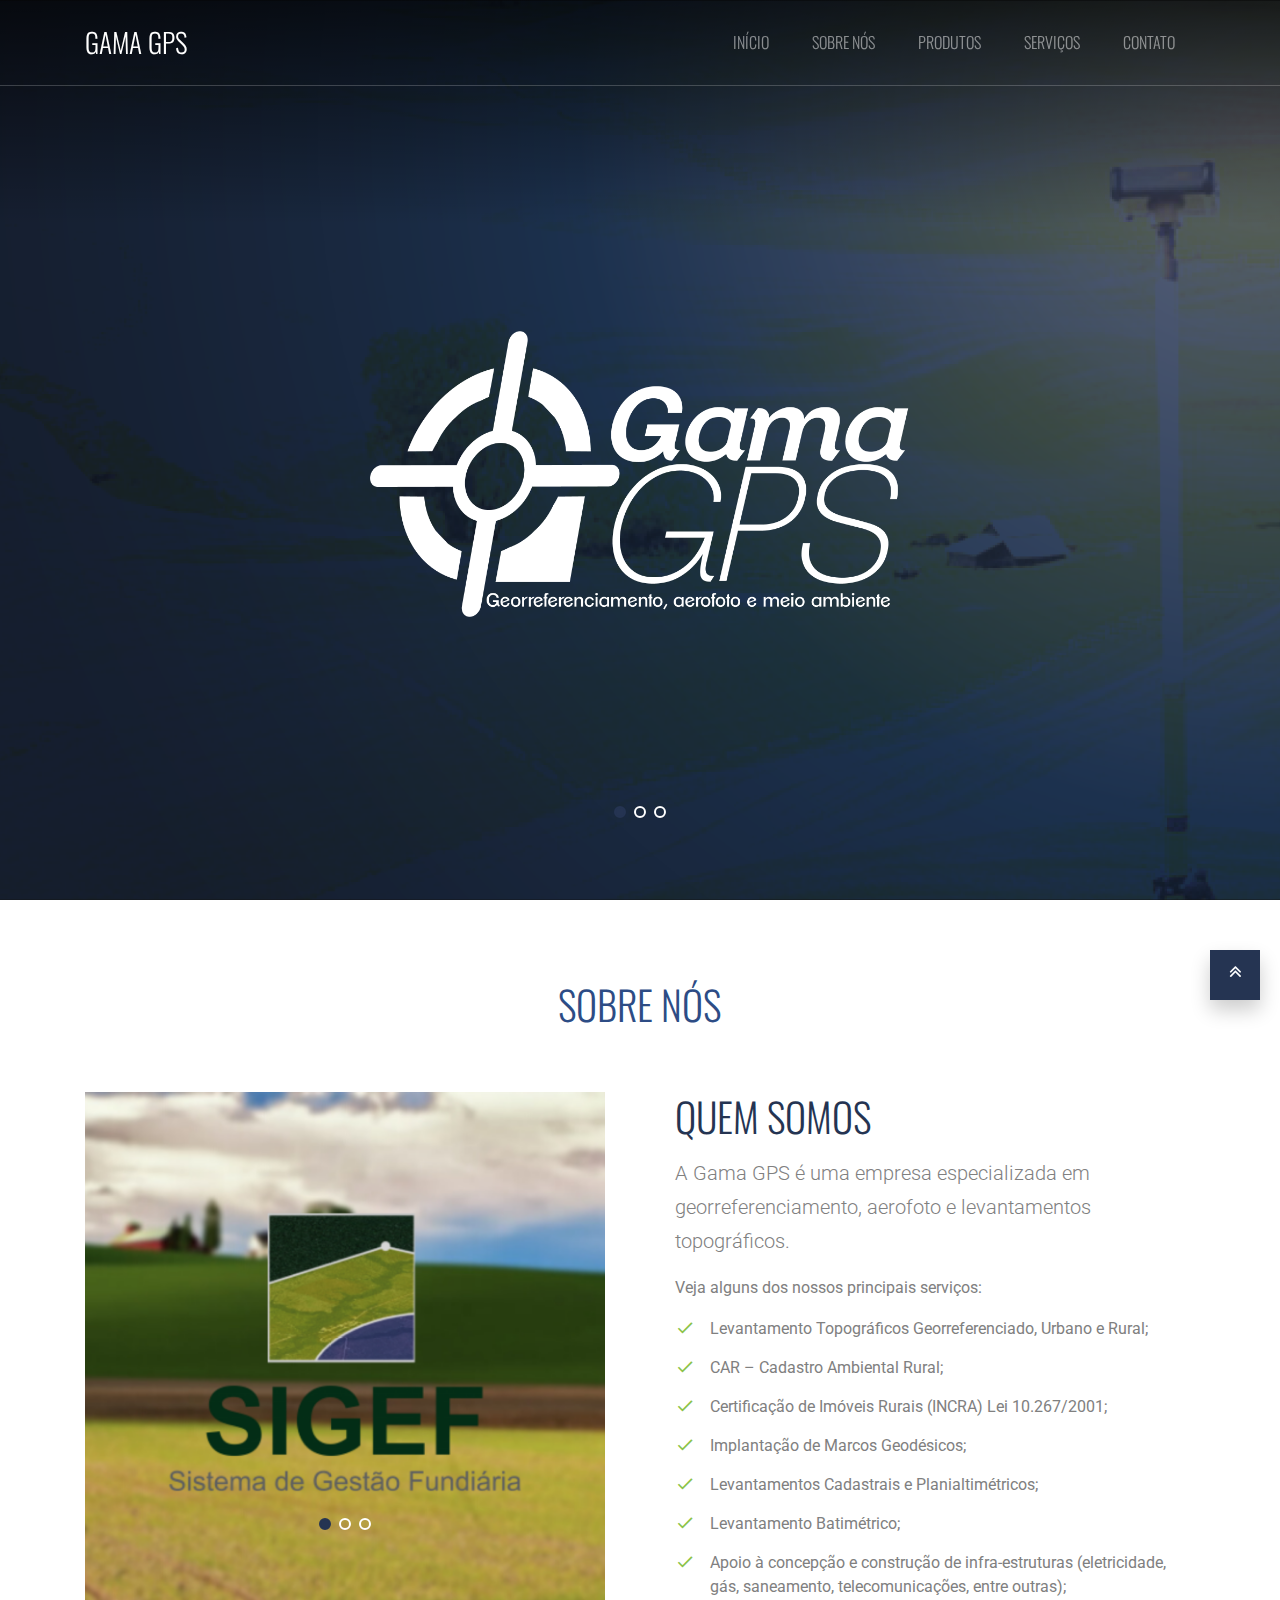
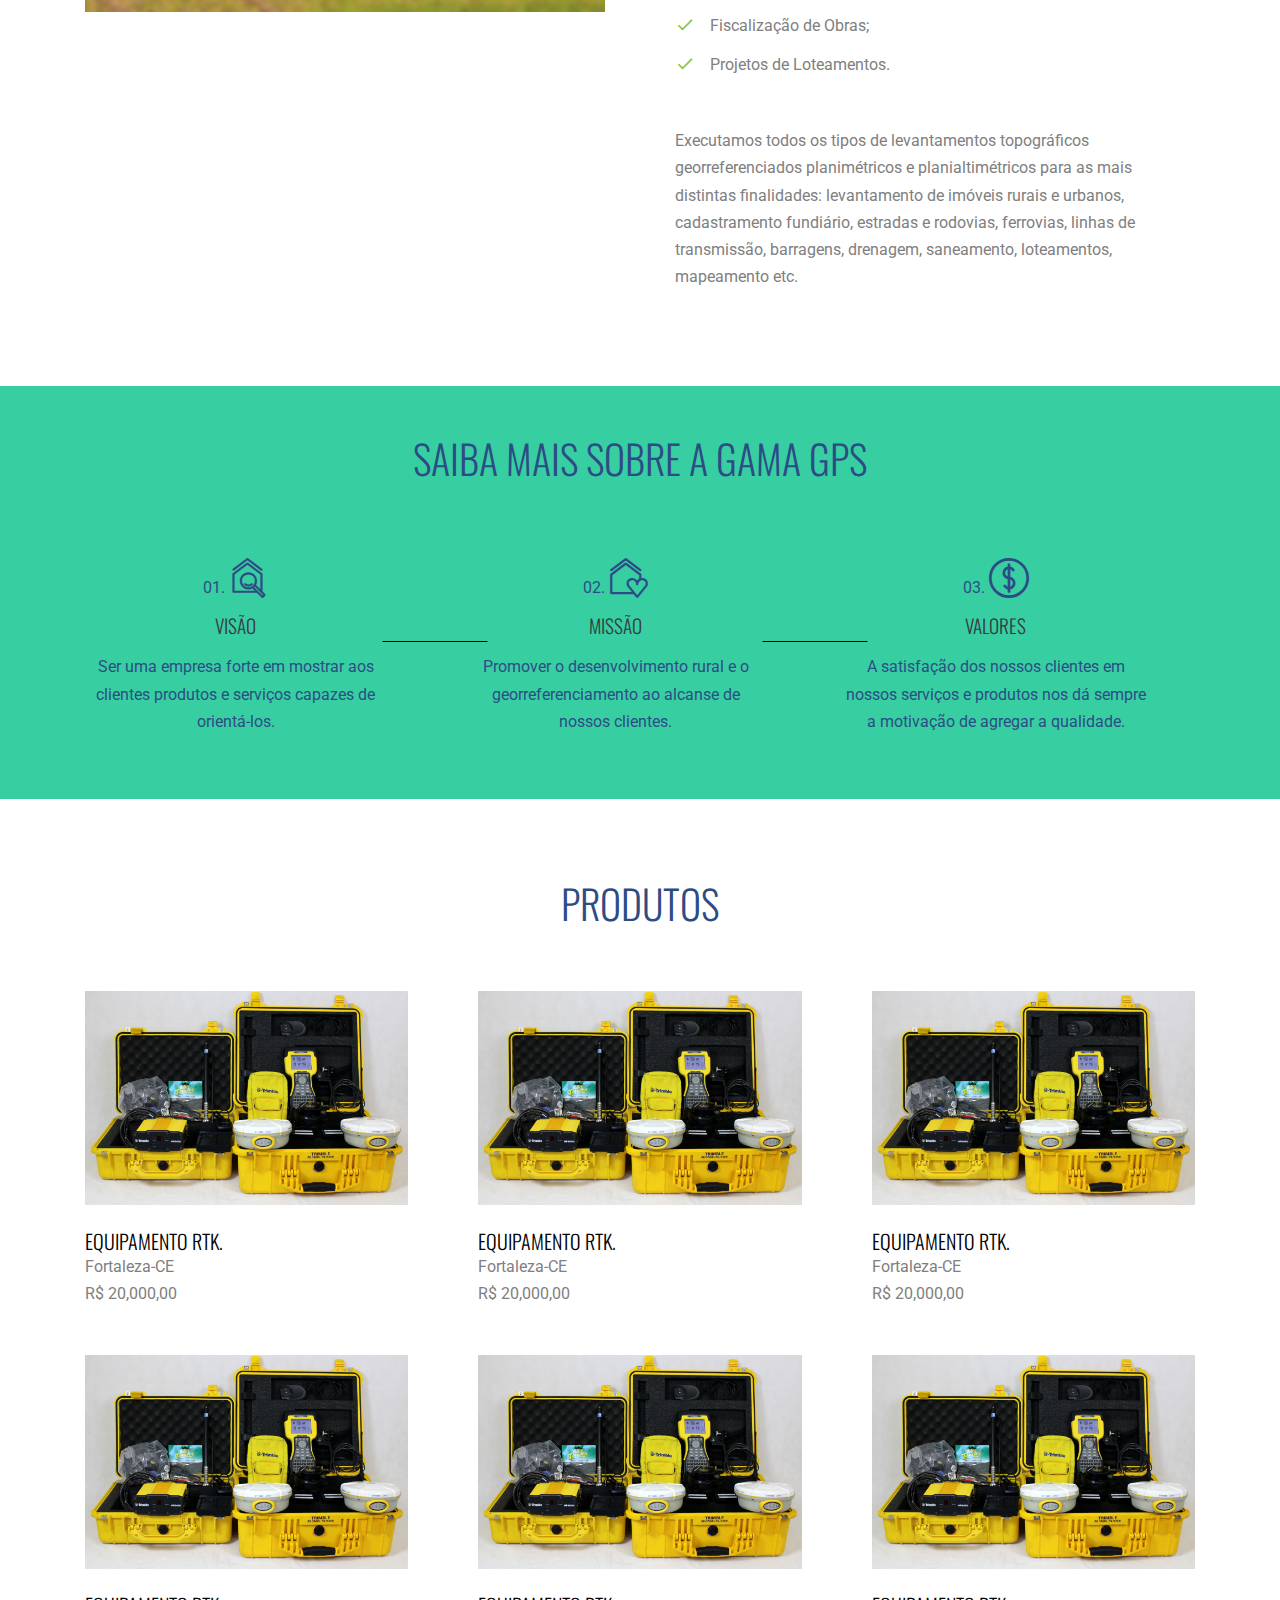
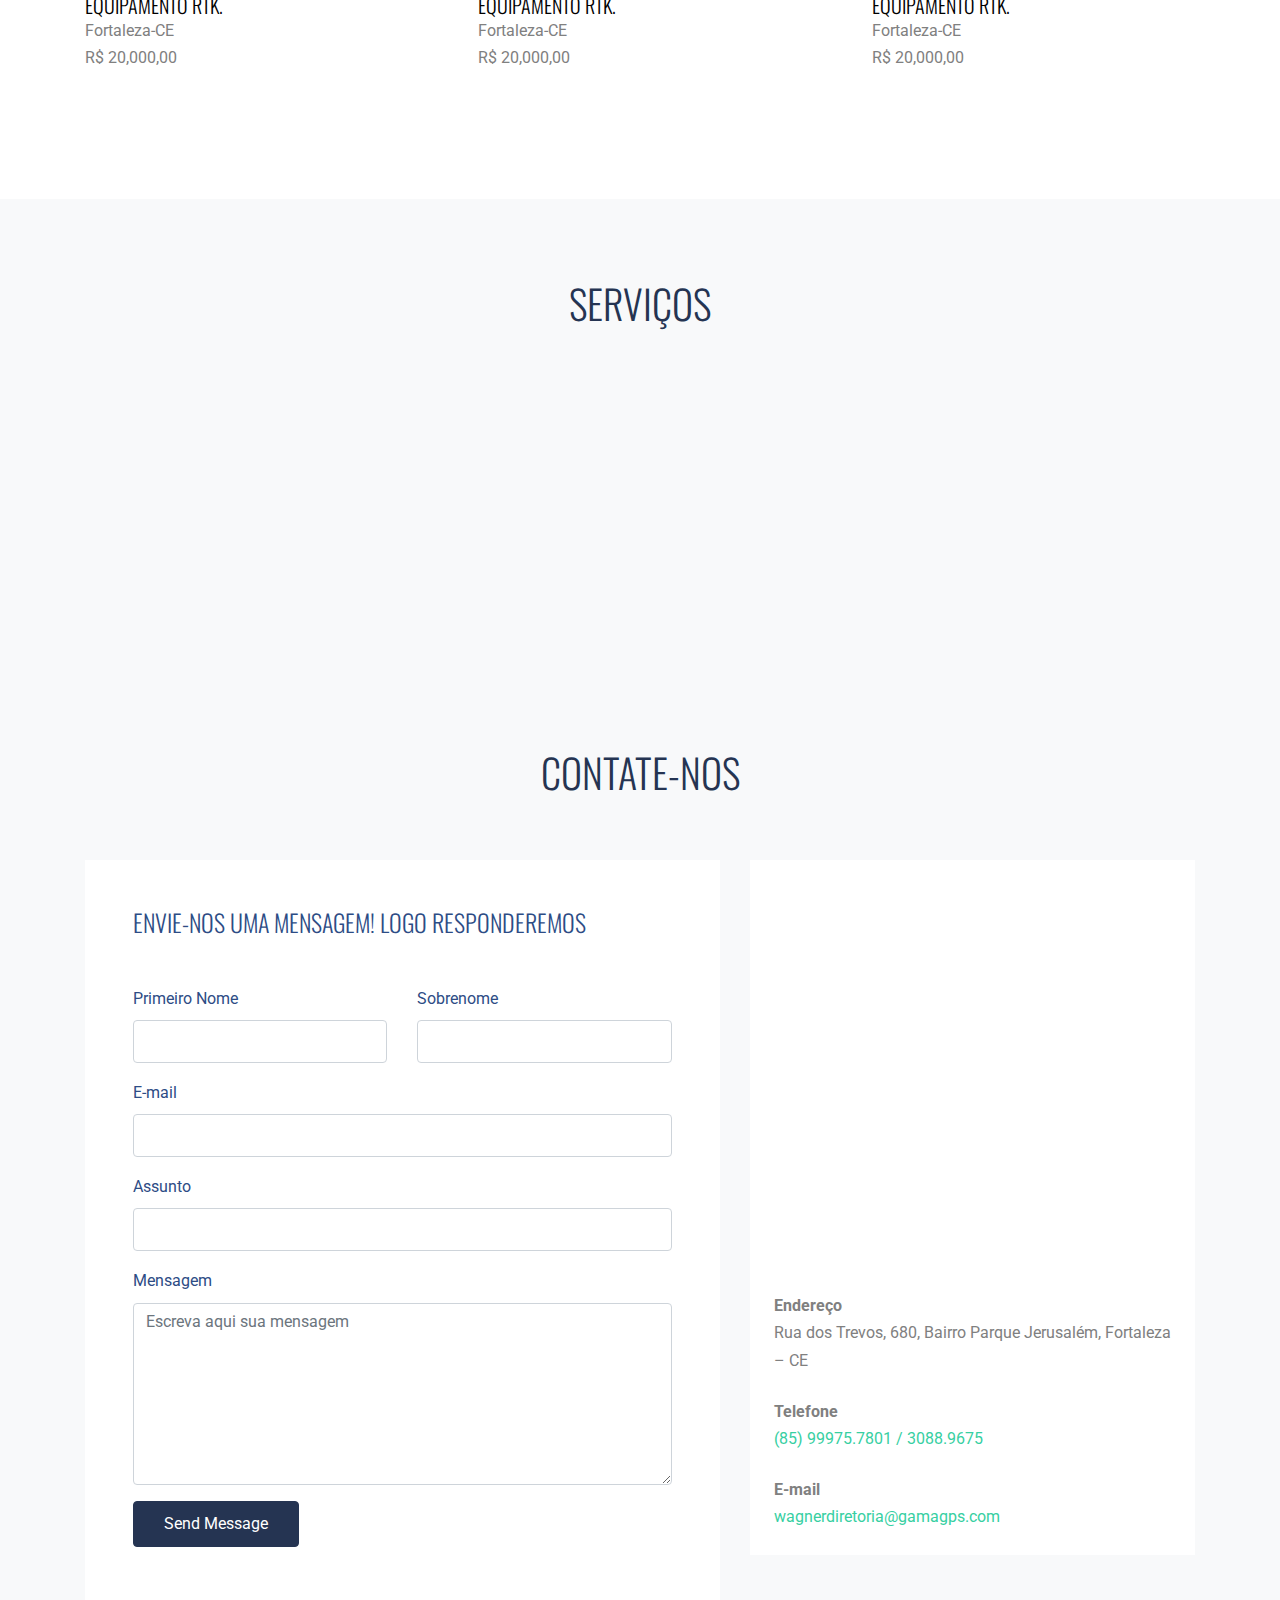
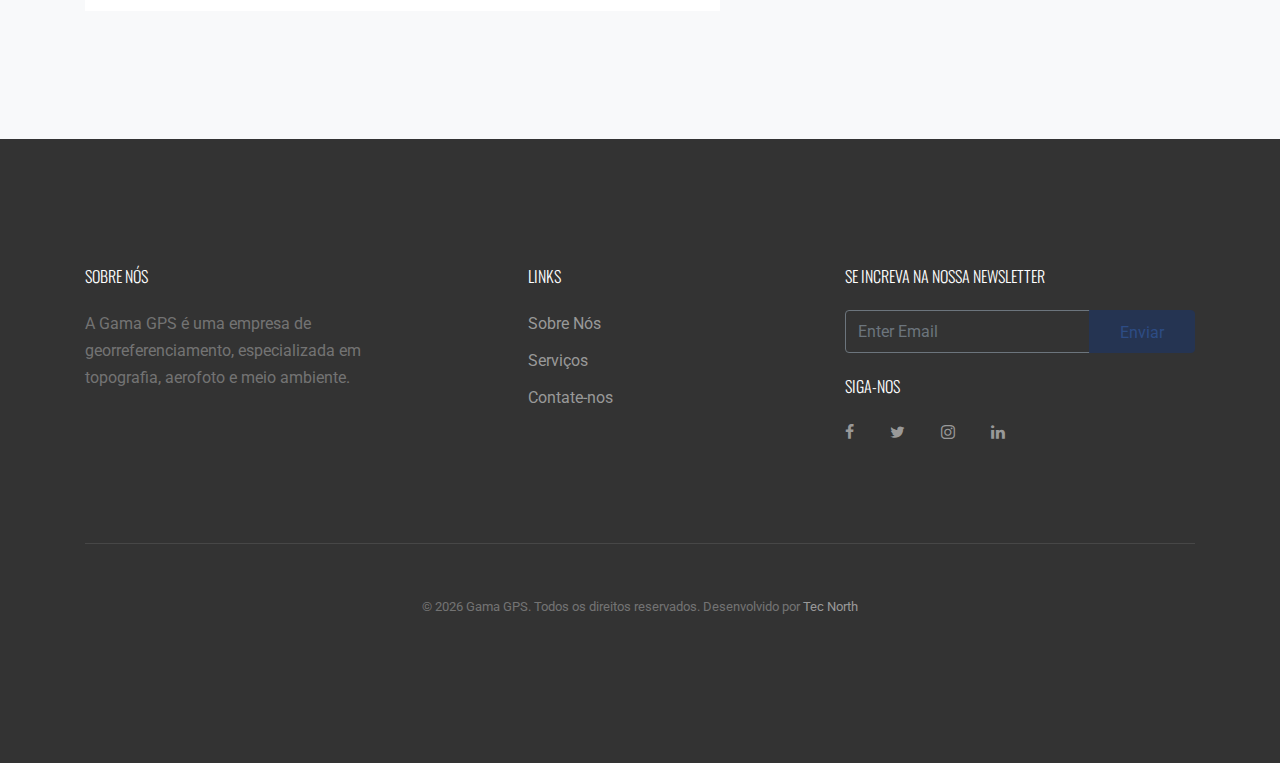
==== index.html @ fab66e37 "adicionando projeto reformulado do site" ====
<!DOCTYPE html>
<html lang="pt-br">

<head>
  <title>Gama GPS &mdash; Georreferenciamento</title>
  <meta charset="utf-8">
  <meta name="viewport" content="width=device-width, initial-scale=1, shrink-to-fit=no">

  <meta name="description" content="" />
  <meta name="keywords" content="" />
  <meta name="author" content="Tec North" />

  <link rel="shortcut icon" href="ftco-32x32.png">

  <link href="https://fonts.googleapis.com/css?family=Roboto:300,400,900|Oswald:300,400,700" rel="stylesheet">
  <link rel="stylesheet" href="fonts/icomoon/style.css">

  <link rel="stylesheet" href="css/bootstrap.min.css">
  <link rel="stylesheet" href="css/jquery-ui.css">
  <link rel="stylesheet" href="css/owl.carousel.min.css">
  <link rel="stylesheet" href="css/owl.theme.default.min.css">
  <link rel="stylesheet" href="css/owl.theme.default.min.css">

  <link rel="stylesheet" href="css/jquery.fancybox.min.css">

  <link rel="stylesheet" href="css/bootstrap-datepicker.css">

  <link rel="stylesheet" href="fonts/flaticon/font/flaticon.css">

  <link rel="stylesheet" href="css/aos.css">

  <link rel="stylesheet" href="css/style.css">

</head>

<body data-spy="scroll" data-target=".site-navbar-target" data-offset="300">

  <div class="site-wrap">

    <div class="site-mobile-menu site-navbar-target">
      <div class="site-mobile-menu-header">
        <div class="site-mobile-menu-close mt-3">
          <span class="icon-close2 js-menu-toggle"></span>
        </div>
      </div>
      <div class="site-mobile-menu-body"></div>
    </div>


    <header class="site-navbar py-4 js-sticky-header site-navbar-target" role="banner">

      <div class="container">
        <div class="row align-items-center">

          <div class="col-6 col-xl-2">
            <h1 class="mb-0 site-logo m-0 p-0"><a href="index.html" class="mb-0">Gama GPS</a></h1>
          </div>

          <div class="col-12 col-md-10 d-none d-xl-block">
            <nav class="site-navigation position-relative text-right" role="navigation">

              <ul class="site-menu main-menu js-clone-nav mr-auto d-none d-lg-block">
                <li><a href="#home-section" class="nav-link">Início</a></li>
                <li><a href="#about-section" class="nav-link">Sobre Nós</a></li>
                <li><a href="#properties-section" class="nav-link">Produtos</a></li>
                <li><a href="#services-section" class="nav-link">Serviços</a></li>
                <li><a href="#contact-section" class="nav-link">Contato</a></li>
              </ul>
            </nav>
          </div>


          <div class="col-6 d-inline-block d-xl-none ml-md-0 py-3"><a href="#"
              class="site-menu-toggle js-menu-toggle text-white float-right"><span class="icon-menu h3"></span></a>
          </div>

        </div>
      </div>
    </header>


    <div class="site-block-wrap">
      <div class="owl-carousel with-dots">

        <div class="site-blocks-cover overlay overlay-2" style="background-image: url(images/hero_2.jpg);"
          data-aos="fade" id="home-section">

          <div class="container">
            <div class="row align-items-center justify-content-center">
              <div class="col-md-6 mt-lg-5 text-center">
                <img src="images/logo-gama.png" alt="logo-gamagps">
              </div>
            </div>
          </div>
        </div>

        <div class="site-blocks-cover overlay overlay-2" style="background-image: url(images/hero_1.jpg);"
          data-aos="fade" id="home-section">

          <div class="container">
            <div class="row align-items-center justify-content-center">
              <div class="col-md-6 mt-lg-5 text-center">
                <h1 class="text-shadow">Georreferenciamento de imóveis rurais</h1>
                <h2>Lei 10.267/2001</h2>
                <h1 class="text-shadow">CAR - Cadastro Ambiental Rural</h1>
                <h2>Lei 12.651/2012</h2>
                <!-- <p class="mb-5 text-shadow">Free website template for Real Estate websites by the fine folks at <a
                    href="https://gamagps.com/" target="_blank">Free-Template.co</a> </p>
                <p><a href="https://gamagps.com/" target="_blank" class="btn btn-primary px-5 py-3">Get Started</a>
                </p> -->

              </div>
            </div>
          </div>
        </div>

        <div class="site-blocks-cover overlay overlay-2" style="background-image: url(images/hero_2.jpg);"
          data-aos="fade" id="home-section">

          <div class="container">
            <div class="row align-items-center justify-content-center">
              <div class="col-md-6 mt-lg-5 text-center">
                <h1 class="text-shadow"><strong>Gama</strong></h1>
                <h1 class="">Consultoria, Projetos e Empreendimentos - LTDA</h1>
                <!-- <p class="mb-5 text-shadow">Consultoria, Projetos e Empreendimentos - LTDA<a
                    href="https://gamagps.com/" target="_blank">Gama GPS</a> </p>
                <p><a href="https://gamagps.com/" target="_blank" class="btn btn-primary px-5 py-3">Saiba mais</a>
                </p> -->

              </div>
            </div>
          </div>
        </div>

      </div>

    </div>


    <section class="site-section" id="about-section">

      <div class="container">
        <div class="row mb-5 justify-content-center">
          <div class="col-md-7 text-center">
            <h2 class="section-title mb-3 text-black">Sobre nós</h2>
          </div>
        </div>

        <div class="row large-gutters">
          <div class="col-lg-6 mb-5">

            <div class="owl-carousel slide-one-item with-dots">
              <div><img src="images/1.png" alt="Free website template by Free-Template.co" class="img-fluid"></div>
              <div><img src="images/2.png" alt="Free website template by Free-Template.co" class="img-fluid"></div>
              <div><img src="images/3.png" alt="Free website template by Free-Template.co" class="img-fluid"></div>
            </div>

          </div>
          <div class="col-lg-6 ml-auto">

            <h2 class="section-title mb-3">Quem somos</h2>
            <p class="lead">A Gama GPS é uma empresa especializada em georreferenciamento, aerofoto e levantamentos
              topográficos.</p>
            <p>Veja alguns dos nossos principais serviços:</p>

            <ul class="list-unstyled ul-check success">
              <li>Levantamento Topográficos Georreferenciado, Urbano e Rural;</li>
              <li>CAR – Cadastro Ambiental Rural;</li>
              <li>Certificação de Imóveis Rurais (INCRA) Lei 10.267/2001;</li>
              <li>Implantação de Marcos Geodésicos;</li>
              <li>Levantamentos Cadastrais e Planialtimétricos;</li>
              <li>Levantamento Batimétrico;</li>
              <li>Apoio à concepção e construção de infra-estruturas (eletricidade, gás, saneamento, telecomunicações,
                entre outras);</li>
              <li>Fiscalização de Obras;</li>
              <li>Projetos de Loteamentos.</li>
            </ul>

            <!-- <p><a href="#" class="btn btn-primary mr-2 mb-2">Learn More</a></p> -->

            <p>Executamos todos os tipos de levantamentos topográficos georreferenciados planimétricos e
              planialtimétricos para as mais distintas finalidades: levantamento de imóveis rurais e urbanos,
              cadastramento fundiário, estradas e rodovias, ferrovias, linhas de transmissão, barragens, drenagem,
              saneamento, loteamentos, mapeamento etc.</p>
          </div>
        </div>
      </div>
    </section>

    <section class="py-5 bg-primary site-section how-it-works" id="howitworks-section">
      <div class="container">
        <div class="row mb-5 justify-content-center">
          <div class="col-md-7 text-center">
            <h2 class="section-title mb-3 text-black">Saiba mais sobre a Gama GPS</h2>
          </div>
        </div>
        <div class="row">
          <div class="col-md-4 text-center">
            <div class="pr-5 first-step">
              <span class="text-black">01.</span>
              <span class="custom-icon flaticon-house text-black"></span>
              <h3 class="text-dark">Visão</h3>
              <p class="text-black">Ser uma empresa forte em mostrar aos clientes produtos e serviços capazes de
                orientá-los.</p>
            </div>
          </div>

          <div class="col-md-4 text-center">
            <div class="pr-5 second-step">
              <span class="text-black">02.</span>
              <span class="custom-icon flaticon-home text-black"></span>
              <h3 class="text-dark">Missão</h3>
              <p class="text-black">Promover o desenvolvimento rural e o georreferenciamento ao alcanse de nossos
                clientes.</p>
            </div>
          </div>

          <div class="col-md-4 text-center">
            <div class="pr-5">
              <span class="text-black">03.</span>
              <span class="custom-icon flaticon-coin text-black"></span>
              <h3 class="text-dark">Valores</h3>
              <p class="text-black">A satisfação dos nossos clientes em nossos serviços e produtos nos dá sempre a
                motivação de agregar a qualidade.</p>
            </div>
          </div>
        </div>
      </div>
    </section>

    <div class="site-section" id="properties-section">
      <div class="container">
        <div class="row mb-5 justify-content-center">
          <div class="col-md-7 text-center">
            <h2 class="section-title mb-3 text-black">Produtos</h2>
          </div>
        </div>
        <div class="row large-gutters">

          <div class="col-md-6 col-lg-4 mb-5 mb-lg-5 ">
            <div class="ftco-media-1">
              <div class="ftco-media-1-inner">
                <a href="property-single.html" class="d-inline-block mb-4"><img src="images/equipamento-rtk.jpg"
                    alt="Free website template by Free-Template.co" class="img-fluid"></a>
                <div class="ftco-media-details">
                  <h3>EQUIPAMENTO RTK.</h3>
                  <p>Fortaleza-CE</p>
                  <strong>R$ 20,000,00</strong>
                </div>

              </div>
            </div>
          </div>

          <div class="col-md-6 col-lg-4 mb-5 mb-lg-5 ">
            <div class="ftco-media-1">
              <div class="ftco-media-1-inner">
                <a href="property-single.html" class="d-inline-block mb-4"><img src="images/equipamento-rtk.jpg"
                    alt="Free website template by Free-Template.co" class="img-fluid"></a>
                <div class="ftco-media-details">
                  <h3>EQUIPAMENTO RTK.</h3>
                  <p>Fortaleza-CE</p>
                  <strong>R$ 20,000,00</strong>
                </div>

              </div>
            </div>
          </div>

          <div class="col-md-6 col-lg-4 mb-5 mb-lg-5 ">
            <div class="ftco-media-1">
              <div class="ftco-media-1-inner">
                <a href="property-single.html" class="d-inline-block mb-4"><img src="images/equipamento-rtk.jpg"
                    alt="Free website template by Free-Template.co" class="img-fluid"></a>
                <div class="ftco-media-details">
                  <h3>EQUIPAMENTO RTK.</h3>
                  <p>Fortaleza-CE</p>
                  <strong>R$ 20,000,00</strong>
                </div>

              </div>
            </div>
          </div>

          <div class="col-md-6 col-lg-4 mb-5 mb-lg-5 ">
            <div class="ftco-media-1">
              <div class="ftco-media-1-inner">
                <a href="property-single.html" class="d-inline-block mb-4"><img src="images/equipamento-rtk.jpg"
                    alt="Free website template by Free-Template.co" class="img-fluid"></a>
                <div class="ftco-media-details">
                  <h3>EQUIPAMENTO RTK.</h3>
                  <p>Fortaleza-CE</p>
                  <strong>R$ 20,000,00</strong>
                </div>

              </div>
            </div>
          </div>

          <div class="col-md-6 col-lg-4 mb-5 mb-lg-5 ">
            <div class="ftco-media-1">
              <div class="ftco-media-1-inner">
                <a href="property-single.html" class="d-inline-block mb-4"><img src="images/equipamento-rtk.jpg"
                    alt="Free website template by Free-Template.co" class="img-fluid"></a>
                <div class="ftco-media-details">
                  <h3>EQUIPAMENTO RTK.</h3>
                  <p>Fortaleza-CE</p>
                  <strong>R$ 20,000,00</strong>
                </div>

              </div>
            </div>
          </div>

          <div class="col-md-6 col-lg-4 mb-5 mb-lg-5 ">
            <div class="ftco-media-1">
              <div class="ftco-media-1-inner">
                <a href="property-single.html" class="d-inline-block mb-4"><img src="images/equipamento-rtk.jpg"
                    alt="Free website template by Free-Template.co" class="img-fluid"></a>
                <div class="ftco-media-details">
                  <h3>EQUIPAMENTO RTK.</h3>
                  <p>Fortaleza-CE</p>
                  <strong>R$ 20,000,00</strong>
                </div>

              </div>
            </div>
          </div>

        </div>
      </div>
    </div>


    <section class="site-section bg-light" id="services-section">
      <div class="container">
        <div class="row mb-5">
          <div class="col-12 text-center">
            <h2 class="section-title mb-3">Serviços</h2>
          </div>
        </div>
        <div class="row align-items-stretch">
          <div class="col-md-6 col-lg-4 mb-4 mb-lg-4" data-aos="fade-up">
            <div class="unit-4 d-flex">
              <div class="unit-4-icon mr-4"><span class="text-primary flaticon-house"></span></div>
              <div>
                <h3>GEORREFERENCIADO</h3>
                <p>Lorem ipsum dolor sit amet consectetur adipisicing elit. Perferendis quis molestiae vitae eligendi
                  at.</p>
                <p><a href="#">Learn More</a></p>
              </div>
            </div>
          </div>


          <div class="col-md-6 col-lg-4 mb-4 mb-lg-4" data-aos="fade-up" data-aos-delay="300">
            <div class="unit-4 d-flex">
              <div class="unit-4-icon mr-4"><span class="text-primary flaticon-flat"></span></div>
              <div>
                <h3>CADASTRAMENTO RURAL</h3>
                <p>Lorem ipsum dolor sit amet consectetur adipisicing elit. Perferendis quis molestiae vitae eligendi
                  at.</p>
                <p><a href="#">Learn More</a></p>
              </div>
            </div>
          </div>

          <div class="col-md-6 col-lg-4 mb-4 mb-lg-4" data-aos="fade-up" data-aos-delay="400">
            <div class="unit-4 d-flex">
              <div class="unit-4-icon mr-4"><span class="text-primary flaticon-location"></span></div>
              <div>
                <h3>REGULARIZAÇÃO FUNDIÁRIA</h3>
                <p>Lorem ipsum dolor sit amet consectetur adipisicing elit. Perferendis quis molestiae vitae eligendi
                  at.</p>
                <p><a href="#">Learn More</a></p>
              </div>
            </div>
          </div>

        </div>
      </div>
    </section>


    <section class="site-section bg-light bg-image" id="contact-section">
      <div class="container">
        <div class="row mb-5">
          <div class="col-12 text-center">
            <h2 class="section-title mb-3">Contate-nos</h2>
          </div>
        </div>
        <div class="row">
          <div class="col-md-7 mb-5">

            <form action="#" class="p-5 bg-white">

              <h2 class="h4 text-black mb-5">Envie-nos uma mensagem! Logo responderemos</h2>

              <div class="row form-group">
                <div class="col-md-6 mb-3 mb-md-0">
                  <label class="text-black" for="fname">Primeiro Nome</label>
                  <input type="text" id="fname" class="form-control">
                </div>
                <div class="col-md-6">
                  <label class="text-black" for="lname">Sobrenome</label>
                  <input type="text" id="lname" class="form-control">
                </div>
              </div>

              <div class="row form-group">

                <div class="col-md-12">
                  <label class="text-black" for="email">E-mail</label>
                  <input type="email" id="email" class="form-control">
                </div>
              </div>

              <div class="row form-group">

                <div class="col-md-12">
                  <label class="text-black" for="subject">Assunto</label>
                  <input type="subject" id="subject" class="form-control">
                </div>
              </div>

              <div class="row form-group">
                <div class="col-md-12">
                  <label class="text-black" for="message">Mensagem</label>
                  <textarea name="message" id="message" cols="30" rows="7" class="form-control"
                    placeholder="Escreva aqui sua mensagem"></textarea>
                </div>
              </div>

              <div class="row form-group">
                <div class="col-md-12">
                  <input type="submit" value="Send Message" class="btn btn-primary btn-md text-white">
                </div>
              </div>


            </form>
          </div>
          <div class="col-md-5">

            <div class="p-4 mb-3 bg-white">
              <iframe
                src="https://www.google.com/maps/embed?pb=!1m18!1m12!1m3!1d3981.0412990663845!2d-38.597271035710136!3d-3.8011437446099645!2m3!1f0!2f0!3f0!3m2!1i1024!2i768!4f13.1!3m3!1m2!1s0x7c74db0e0cd5733%3A0x3823b18c948e90da!2sGama%20GPS!5e0!3m2!1spt-BR!2sbr!4v1593066922175!5m2!1spt-BR!2sbr"
                width="400" height="400" frameborder="0" style="border:0;" allowfullscreen="" aria-hidden="false"
                tabindex="0"></iframe>

              <p class="mb-0 font-weight-bold">Endereço</p>
              <p class="mb-4">Rua dos Trevos, 680, Bairro Parque Jerusalém, Fortaleza – CE</p>

              <p class="mb-0 font-weight-bold">Telefone</p>
              <p class="mb-4"><a href="#">(85) 99975.7801 / 3088.9675</a></p>

              <p class="mb-0 font-weight-bold">E-mail</p>
              <p class="mb-0"><a href="#">wagnerdiretoria@gamagps.com</a></p>

            </div>

          </div>
        </div>
      </div>
    </section>


    <footer class="site-footer">
      <div class="container">
        <div class="row">
          <div class="col-md-8">
            <div class="row">
              <div class="col-md-5">
                <h2 class="footer-heading mb-4">Sobre nós</h2>
                <p>A Gama GPS é uma empresa de georreferenciamento, especializada em topografia, aerofoto e meio
                  ambiente.</p>
              </div>
              <div class="col-md-3 mx-auto">
                <h2 class="footer-heading mb-4">Links</h2>
                <ul class="list-unstyled">
                  <li><a href="#">Sobre Nós</a></li>
                  <li><a href="#">Serviços</a></li>
                  <li><a href="#">Contate-nos</a></li>
                </ul>
              </div>

            </div>
          </div>
          <div class="col-md-4">
            <div class="mb-4">
              <h2 class="footer-heading mb-4">Se increva na nossa Newsletter</h2>
              <form action="#" method="post" class="footer-subscribe">
                <div class="input-group mb-3">
                  <input type="text" class="form-control border-secondary text-white bg-transparent"
                    placeholder="Enter Email" aria-label="Insira seu E-mail" aria-describedby="button-addon2">
                  <div class="input-group-append">
                    <button class="btn btn-primary text-black" type="button" id="button-addon2">Enviar</button>
                  </div>
                </div>
              </form>
            </div>

            <div class="">
              <h2 class="footer-heading mb-4">Siga-nos</h2>
              <a href="#" class="pl-0 pr-3"><span class="icon-facebook"></span></a>
              <a href="#" class="pl-3 pr-3"><span class="icon-twitter"></span></a>
              <a href="#" class="pl-3 pr-3"><span class="icon-instagram"></span></a>
              <a href="#" class="pl-3 pr-3"><span class="icon-linkedin"></span></a>
            </div>


          </div>
        </div>
        <div class="row pt-5 mt-5 text-center">
          <div class="col-md-12">
            <div class="border-top pt-5">
              <!-- Link back to Free-Template.co can't be removed. Template is licensed under CC BY 3.0. -->
              <p class="copyright"><small>&copy;
                  <script>document.write(new Date().getFullYear());</script> Gama GPS. Todos os direitos reservados.
                  Desenvolvido por <a href="https://tecnorth.com.br/" target="_blank">Tec North</a></small></p>
            </div>
          </div>

        </div>
      </div>
    </footer>

  </div> <!-- .site-wrap -->

  <a href="#top" class="gototop"><span class="icon-angle-double-up"></span></a>

  <script src="js/jquery-3.3.1.min.js"></script>
  <script src="js/jquery-ui.js"></script>
  <script src="js/popper.min.js"></script>
  <script src="js/bootstrap.min.js"></script>
  <script src="js/owl.carousel.min.js"></script>
  <script src="js/jquery.countdown.min.js"></script>
  <script src="js/bootstrap-datepicker.min.js"></script>
  <script src="js/jquery.easing.1.3.js"></script>
  <script src="js/aos.js"></script>
  <script src="js/jquery.fancybox.min.js"></script>
  <script src="js/jquery.sticky.js"></script>


  <script src="js/main.js"></script>

</body>

</html>
---- fonts/icomoon/style.css ----
@font-face {
  font-family: 'icomoon';
  src:  url('fonts/icomoon.eot?10si43');
  src:  url('fonts/icomoon.eot?10si43#iefix') format('embedded-opentype'),
    url('fonts/icomoon.ttf?10si43') format('truetype'),
    url('fonts/icomoon.woff?10si43') format('woff'),
    url('fonts/icomoon.svg?10si43#icomoon') format('svg');
  font-weight: normal;
  font-style: normal;
}

[class^="icon-"], [class*=" icon-"] {
  /* use !important to prevent issues with browser extensions that change fonts */
  font-family: 'icomoon' !important;
  speak: none;
  font-style: normal;
  font-weight: normal;
  font-variant: normal;
  text-transform: none;
  line-height: 1;

  /* Better Font Rendering =========== */
  -webkit-font-smoothing: antialiased;
  -moz-osx-font-smoothing: grayscale;
}

.icon-asterisk:before {
  content: "\f069";
}
.icon-plus:before {
  content: "\f067";
}
.icon-question:before {
  content: "\f128";
}
.icon-minus:before {
  content: "\f068";
}
.icon-glass:before {
  content: "\f000";
}
.icon-music:before {
  content: "\f001";
}
.icon-search:before {
  content: "\f002";
}
.icon-envelope-o:before {
  content: "\f003";
}
.icon-heart:before {
  content: "\f004";
}
.icon-star:before {
  content: "\f005";
}
.icon-star-o:before {
  content: "\f006";
}
.icon-user:before {
  content: "\f007";
}
.icon-film:before {
  content: "\f008";
}
.icon-th-large:before {
  content: "\f009";
}
.icon-th:before {
  content: "\f00a";
}
.icon-th-list:before {
  content: "\f00b";
}
.icon-check:before {
  content: "\f00c";
}
.icon-close:before {
  content: "\f00d";
}
.icon-remove:before {
  content: "\f00d";
}
.icon-times:before {
  content: "\f00d";
}
.icon-search-plus:before {
  content: "\f00e";
}
.icon-search-minus:before {
  content: "\f010";
}
.icon-power-off:before {
  content: "\f011";
}
.icon-signal:before {
  content: "\f012";
}
.icon-cog:before {
  content: "\f013";
}
.icon-gear:before {
  content: "\f013";
}
.icon-trash-o:before {
  content: "\f014";
}
.icon-home:before {
  content: "\f015";
}
.icon-file-o:before {
  content: "\f016";
}
.icon-clock-o:before {
  content: "\f017";
}
.icon-road:before {
  content: "\f018";
}
.icon-download:before {
  content: "\f019";
}
.icon-arrow-circle-o-down:before {
  content: "\f01a";
}
.icon-arrow-circle-o-up:before {
  content: "\f01b";
}
.icon-inbox:before {
  content: "\f01c";
}
.icon-play-circle-o:before {
  content: "\f01d";
}
.icon-repeat:before {
  content: "\f01e";
}
.icon-rotate-right:before {
  content: "\f01e";
}
.icon-refresh:before {
  content: "\f021";
}
.icon-list-alt:before {
  content: "\f022";
}
.icon-lock:before {
  content: "\f023";
}
.icon-flag:before {
  content: "\f024";
}
.icon-headphones:before {
  content: "\f025";
}
.icon-volume-off:before {
  content: "\f026";
}
.icon-volume-down:before {
  content: "\f027";
}
.icon-volume-up:before {
  content: "\f028";
}
.icon-qrcode:before {
  content: "\f029";
}
.icon-barcode:before {
  content: "\f02a";
}
.icon-tag:before {
  content: "\f02b";
}
.icon-tags:before {
  content: "\f02c";
}
.icon-book:before {
  content: "\f02d";
}
.icon-bookmark:before {
  content: "\f02e";
}
.icon-print:before {
  content: "\f02f";
}
.icon-camera:before {
  content: "\f030";
}
.icon-font:before {
  content: "\f031";
}
.icon-bold:before {
  content: "\f032";
}
.icon-italic:before {
  content: "\f033";
}
.icon-text-height:before {
  content: "\f034";
}
.icon-text-width:before {
  content: "\f035";
}
.icon-align-left:before {
  content: "\f036";
}
.icon-align-center:before {
  content: "\f037";
}
.icon-align-right:before {
  content: "\f038";
}
.icon-align-justify:before {
  content: "\f039";
}
.icon-list:before {
  content: "\f03a";
}
.icon-dedent:before {
  content: "\f03b";
}
.icon-outdent:before {
  content: "\f03b";
}
.icon-indent:before {
  content: "\f03c";
}
.icon-video-camera:before {
  content: "\f03d";
}
.icon-image:before {
  content: "\f03e";
}
.icon-photo:before {
  content: "\f03e";
}
.icon-picture-o:before {
  content: "\f03e";
}
.icon-pencil:before {
  content: "\f040";
}
.icon-map-marker:before {
  content: "\f041";
}
.icon-adjust:before {
  content: "\f042";
}
.icon-tint:before {
  content: "\f043";
}
.icon-edit:before {
  content: "\f044";
}
.icon-pencil-square-o:before {
  content: "\f044";
}
.icon-share-square-o:before {
  content: "\f045";
}
.icon-check-square-o:before {
  content: "\f046";
}
.icon-arrows:before {
  content: "\f047";
}
.icon-step-backward:before {
  content: "\f048";
}
.icon-fast-backward:before {
  content: "\f049";
}
.icon-backward:before {
  content: "\f04a";
}
.icon-play:before {
  content: "\f04b";
}
.icon-pause:before {
  content: "\f04c";
}
.icon-stop:before {
  content: "\f04d";
}
.icon-forward:before {
  content: "\f04e";
}
.icon-fast-forward:before {
  content: "\f050";
}
.icon-step-forward:before {
  content: "\f051";
}
.icon-eject:before {
  content: "\f052";
}
.icon-chevron-left:before {
  content: "\f053";
}
.icon-chevron-right:before {
  content: "\f054";
}
.icon-plus-circle:before {
  content: "\f055";
}
.icon-minus-circle:before {
  content: "\f056";
}
.icon-times-circle:before {
  content: "\f057";
}
.icon-check-circle:before {
  content: "\f058";
}
.icon-question-circle:before {
  content: "\f059";
}
.icon-info-circle:before {
  content: "\f05a";
}
.icon-crosshairs:before {
  content: "\f05b";
}
.icon-times-circle-o:before {
  content: "\f05c";
}
.icon-check-circle-o:before {
  content: "\f05d";
}
.icon-ban:before {
  content: "\f05e";
}
.icon-arrow-left:before {
  content: "\f060";
}
.icon-arrow-right:before {
  content: "\f061";
}
.icon-arrow-up:before {
  content: "\f062";
}
.icon-arrow-down:before {
  content: "\f063";
}
.icon-mail-forward:before {
  content: "\f064";
}
.icon-share:before {
  content: "\f064";
}
.icon-expand:before {
  content: "\f065";
}
.icon-compress:before {
  content: "\f066";
}
.icon-exclamation-circle:before {
  content: "\f06a";
}
.icon-gift:before {
  content: "\f06b";
}
.icon-leaf:before {
  content: "\f06c";
}
.icon-fire:before {
  content: "\f06d";
}
.icon-eye:before {
  content: "\f06e";
}
.icon-eye-slash:before {
  content: "\f070";
}
.icon-exclamation-triangle:before {
  content: "\f071";
}
.icon-warning:before {
  content: "\f071";
}
.icon-plane:before {
  content: "\f072";
}
.icon-calendar:before {
  content: "\f073";
}
.icon-random:before {
  content: "\f074";
}
.icon-comment:before {
  content: "\f075";
}
.icon-magnet:before {
  content: "\f076";
}
.icon-chevron-up:before {
  content: "\f077";
}
.icon-chevron-down:before {
  content: "\f078";
}
.icon-retweet:before {
  content: "\f079";
}
.icon-shopping-cart:before {
  content: "\f07a";
}
.icon-folder:before {
  content: "\f07b";
}
.icon-folder-open:before {
  content: "\f07c";
}
.icon-arrows-v:before {
  content: "\f07d";
}
.icon-arrows-h:before {
  content: "\f07e";
}
.icon-bar-chart:before {
  content: "\f080";
}
.icon-bar-chart-o:before {
  content: "\f080";
}
.icon-twitter-square:before {
  content: "\f081";
}
.icon-facebook-square:before {
  content: "\f082";
}
.icon-camera-retro:before {
  content: "\f083";
}
.icon-key:before {
  content: "\f084";
}
.icon-cogs:before {
  content: "\f085";
}
.icon-gears:before {
  content: "\f085";
}
.icon-comments:before {
  content: "\f086";
}
.icon-thumbs-o-up:before {
  content: "\f087";
}
.icon-thumbs-o-down:before {
  content: "\f088";
}
.icon-star-half:before {
  content: "\f089";
}
.icon-heart-o:before {
  content: "\f08a";
}
.icon-sign-out:before {
  content: "\f08b";
}
.icon-linkedin-square:before {
  content: "\f08c";
}
.icon-thumb-tack:before {
  content: "\f08d";
}
.icon-external-link:before {
  content: "\f08e";
}
.icon-sign-in:before {
  content: "\f090";
}
.icon-trophy:before {
  content: "\f091";
}
.icon-github-square:before {
  content: "\f092";
}
.icon-upload:before {
  content: "\f093";
}
.icon-lemon-o:before {
  content: "\f094";
}
.icon-phone:before {
  content: "\f095";
}
.icon-square-o:before {
  content: "\f096";
}
.icon-bookmark-o:before {
  content: "\f097";
}
.icon-phone-square:before {
  content: "\f098";
}
.icon-twitter:before {
  content: "\f099";
}
.icon-facebook:before {
  content: "\f09a";
}
.icon-facebook-f:before {
  content: "\f09a";
}
.icon-github:before {
  content: "\f09b";
}
.icon-unlock:before {
  content: "\f09c";
}
.icon-credit-card:before {
  content: "\f09d";
}
.icon-feed:before {
  content: "\f09e";
}
.icon-rss:before {
  content: "\f09e";
}
.icon-hdd-o:before {
  content: "\f0a0";
}
.icon-bullhorn:before {
  content: "\f0a1";
}
.icon-bell-o:before {
  content: "\f0a2";
}
.icon-certificate:before {
  content: "\f0a3";
}
.icon-hand-o-right:before {
  content: "\f0a4";
}
.icon-hand-o-left:before {
  content: "\f0a5";
}
.icon-hand-o-up:before {
  content: "\f0a6";
}
.icon-hand-o-down:before {
  content: "\f0a7";
}
.icon-arrow-circle-left:before {
  content: "\f0a8";
}
.icon-arrow-circle-right:before {
  content: "\f0a9";
}
.icon-arrow-circle-up:before {
  content: "\f0aa";
}
.icon-arrow-circle-down:before {
  content: "\f0ab";
}
.icon-globe:before {
  content: "\f0ac";
}
.icon-wrench:before {
  content: "\f0ad";
}
.icon-tasks:before {
  content: "\f0ae";
}
.icon-filter:before {
  content: "\f0b0";
}
.icon-briefcase:before {
  content: "\f0b1";
}
.icon-arrows-alt:before {
  content: "\f0b2";
}
.icon-group:before {
  content: "\f0c0";
}
.icon-users:before {
  content: "\f0c0";
}
.icon-chain:before {
  content: "\f0c1";
}
.icon-link:before {
  content: "\f0c1";
}
.icon-cloud:before {
  content: "\f0c2";
}
.icon-flask:before {
  content: "\f0c3";
}
.icon-cut:before {
  content: "\f0c4";
}
.icon-scissors:before {
  content: "\f0c4";
}
.icon-copy:before {
  content: "\f0c5";
}
.icon-files-o:before {
  content: "\f0c5";
}
.icon-paperclip:before {
  content: "\f0c6";
}
.icon-floppy-o:before {
  content: "\f0c7";
}
.icon-save:before {
  content: "\f0c7";
}
.icon-square:before {
  content: "\f0c8";
}
.icon-bars:before {
  content: "\f0c9";
}
.icon-navicon:before {
  content: "\f0c9";
}
.icon-reorder:before {
  content: "\f0c9";
}
.icon-list-ul:before {
  content: "\f0ca";
}
.icon-list-ol:before {
  content: "\f0cb";
}
.icon-strikethrough:before {
  content: "\f0cc";
}
.icon-underline:before {
  content: "\f0cd";
}
.icon-table:before {
  content: "\f0ce";
}
.icon-magic:before {
  content: "\f0d0";
}
.icon-truck:before {
  content: "\f0d1";
}
.icon-pinterest:before {
  content: "\f0d2";
}
.icon-pinterest-square:before {
  content: "\f0d3";
}
.icon-google-plus-square:before {
  content: "\f0d4";
}
.icon-google-plus:before {
  content: "\f0d5";
}
.icon-money:before {
  content: "\f0d6";
}
.icon-caret-down:before {
  content: "\f0d7";
}
.icon-caret-up:before {
  content: "\f0d8";
}
.icon-caret-left:before {
  content: "\f0d9";
}
.icon-caret-right:before {
  content: "\f0da";
}
.icon-columns:before {
  content: "\f0db";
}
.icon-sort:before {
  content: "\f0dc";
}
.icon-unsorted:before {
  content: "\f0dc";
}
.icon-sort-desc:before {
  content: "\f0dd";
}
.icon-sort-down:before {
  content: "\f0dd";
}
.icon-sort-asc:before {
  content: "\f0de";
}
.icon-sort-up:before {
  content: "\f0de";
}
.icon-envelope:before {
  content: "\f0e0";
}
.icon-linkedin:before {
  content: "\f0e1";
}
.icon-rotate-left:before {
  content: "\f0e2";
}
.icon-undo:before {
  content: "\f0e2";
}
.icon-gavel:before {
  content: "\f0e3";
}
.icon-legal:before {
  content: "\f0e3";
}
.icon-dashboard:before {
  content: "\f0e4";
}
.icon-tachometer:before {
  content: "\f0e4";
}
.icon-comment-o:before {
  content: "\f0e5";
}
.icon-comments-o:before {
  content: "\f0e6";
}
.icon-bolt:before {
  content: "\f0e7";
}
.icon-flash:before {
  content: "\f0e7";
}
.icon-sitemap:before {
  content: "\f0e8";
}
.icon-umbrella:before {
  content: "\f0e9";
}
.icon-clipboard:before {
  content: "\f0ea";
}
.icon-paste:before {
  content: "\f0ea";
}
.icon-lightbulb-o:before {
  content: "\f0eb";
}
.icon-exchange:before {
  content: "\f0ec";
}
.icon-cloud-download:before {
  content: "\f0ed";
}
.icon-cloud-upload:before {
  content: "\f0ee";
}
.icon-user-md:before {
  content: "\f0f0";
}
.icon-stethoscope:before {
  content: "\f0f1";
}
.icon-suitcase:before {
  content: "\f0f2";
}
.icon-bell:before {
  content: "\f0f3";
}
.icon-coffee:before {
  content: "\f0f4";
}
.icon-cutlery:before {
  content: "\f0f5";
}
.icon-file-text-o:before {
  content: "\f0f6";
}
.icon-building-o:before {
  content: "\f0f7";
}
.icon-hospital-o:before {
  content: "\f0f8";
}
.icon-ambulance:before {
  content: "\f0f9";
}
.icon-medkit:before {
  content: "\f0fa";
}
.icon-fighter-jet:before {
  content: "\f0fb";
}
.icon-beer:before {
  content: "\f0fc";
}
.icon-h-square:before {
  content: "\f0fd";
}
.icon-plus-square:before {
  content: "\f0fe";
}
.icon-angle-double-left:before {
  content: "\f100";
}
.icon-angle-double-right:before {
  content: "\f101";
}
.icon-angle-double-up:before {
  content: "\f102";
}
.icon-angle-double-down:before {
  content: "\f103";
}
.icon-angle-left:before {
  content: "\f104";
}
.icon-angle-right:before {
  content: "\f105";
}
.icon-angle-up:before {
  content: "\f106";
}
.icon-angle-down:before {
  content: "\f107";
}
.icon-desktop:before {
  content: "\f108";
}
.icon-laptop:before {
  content: "\f109";
}
.icon-tablet:before {
  content: "\f10a";
}
.icon-mobile:before {
  content: "\f10b";
}
.icon-mobile-phone:before {
  content: "\f10b";
}
.icon-circle-o:before {
  content: "\f10c";
}
.icon-quote-left:before {
  content: "\f10d";
}
.icon-quote-right:before {
  content: "\f10e";
}
.icon-spinner:before {
  content: "\f110";
}
.icon-circle:before {
  content: "\f111";
}
.icon-mail-reply:before {
  content: "\f112";
}
.icon-reply:before {
  content: "\f112";
}
.icon-github-alt:before {
  content: "\f113";
}
.icon-folder-o:before {
  content: "\f114";
}
.icon-folder-open-o:before {
  content: "\f115";
}
.icon-smile-o:before {
  content: "\f118";
}
.icon-frown-o:before {
  content: "\f119";
}
.icon-meh-o:before {
  content: "\f11a";
}
.icon-gamepad:before {
  content: "\f11b";
}
.icon-keyboard-o:before {
  content: "\f11c";
}
.icon-flag-o:before {
  content: "\f11d";
}
.icon-flag-checkered:before {
  content: "\f11e";
}
.icon-terminal:before {
  content: "\f120";
}
.icon-code:before {
  content: "\f121";
}
.icon-mail-reply-all:before {
  content: "\f122";
}
.icon-reply-all:before {
  content: "\f122";
}
.icon-star-half-empty:before {
  content: "\f123";
}
.icon-star-half-full:before {
  content: "\f123";
}
.icon-star-half-o:before {
  content: "\f123";
}
.icon-location-arrow:before {
  content: "\f124";
}
.icon-crop:before {
  content: "\f125";
}
.icon-code-fork:before {
  content: "\f126";
}
.icon-chain-broken:before {
  content: "\f127";
}
.icon-unlink:before {
  content: "\f127";
}
.icon-info:before {
  content: "\f129";
}
.icon-exclamation:before {
  content: "\f12a";
}
.icon-superscript:before {
  content: "\f12b";
}
.icon-subscript:before {
  content: "\f12c";
}
.icon-eraser:before {
  content: "\f12d";
}
.icon-puzzle-piece:before {
  content: "\f12e";
}
.icon-microphone:before {
  content: "\f130";
}
.icon-microphone-slash:before {
  content: "\f131";
}
.icon-shield:before {
  content: "\f132";
}
.icon-calendar-o:before {
  content: "\f133";
}
.icon-fire-extinguisher:before {
  content: "\f134";
}
.icon-rocket:before {
  content: "\f135";
}
.icon-maxcdn:before {
  content: "\f136";
}
.icon-chevron-circle-left:before {
  content: "\f137";
}
.icon-chevron-circle-right:before {
  content: "\f138";
}
.icon-chevron-circle-up:before {
  content: "\f139";
}
.icon-chevron-circle-down:before {
  content: "\f13a";
}
.icon-html5:before {
  content: "\f13b";
}
.icon-css3:before {
  content: "\f13c";
}
.icon-anchor:before {
  content: "\f13d";
}
.icon-unlock-alt:before {
  content: "\f13e";
}
.icon-bullseye:before {
  content: "\f140";
}
.icon-ellipsis-h:before {
  content: "\f141";
}
.icon-ellipsis-v:before {
  content: "\f142";
}
.icon-rss-square:before {
  content: "\f143";
}
.icon-play-circle:before {
  content: "\f144";
}
.icon-ticket:before {
  content: "\f145";
}
.icon-minus-square:before {
  content: "\f146";
}
.icon-minus-square-o:before {
  content: "\f147";
}
.icon-level-up:before {
  content: "\f148";
}
.icon-level-down:before {
  content: "\f149";
}
.icon-check-square:before {
  content: "\f14a";
}
.icon-pencil-square:before {
  content: "\f14b";
}
.icon-external-link-square:before {
  content: "\f14c";
}
.icon-share-square:before {
  content: "\f14d";
}
.icon-compass:before {
  content: "\f14e";
}
.icon-caret-square-o-down:before {
  content: "\f150";
}
.icon-toggle-down:before {
  content: "\f150";
}
.icon-caret-square-o-up:before {
  content: "\f151";
}
.icon-toggle-up:before {
  content: "\f151";
}
.icon-caret-square-o-right:before {
  content: "\f152";
}
.icon-toggle-right:before {
  content: "\f152";
}
.icon-eur:before {
  content: "\f153";
}
.icon-euro:before {
  content: "\f153";
}
.icon-gbp:before {
  content: "\f154";
}
.icon-dollar:before {
  content: "\f155";
}
.icon-usd:before {
  content: "\f155";
}
.icon-inr:before {
  content: "\f156";
}
.icon-rupee:before {
  content: "\f156";
}
.icon-cny:before {
  content: "\f157";
}
.icon-jpy:before {
  content: "\f157";
}
.icon-rmb:before {
  content: "\f157";
}
.icon-yen:before {
  content: "\f157";
}
.icon-rouble:before {
  content: "\f158";
}
.icon-rub:before {
  content: "\f158";
}
.icon-ruble:before {
  content: "\f158";
}
.icon-krw:before {
  content: "\f159";
}
.icon-won:before {
  content: "\f159";
}
.icon-bitcoin:before {
  content: "\f15a";
}
.icon-btc:before {
  content: "\f15a";
}
.icon-file:before {
  content: "\f15b";
}
.icon-file-text:before {
  content: "\f15c";
}
.icon-sort-alpha-asc:before {
  content: "\f15d";
}
.icon-sort-alpha-desc:before {
  content: "\f15e";
}
.icon-sort-amount-asc:before {
  content: "\f160";
}
.icon-sort-amount-desc:before {
  content: "\f161";
}
.icon-sort-numeric-asc:before {
  content: "\f162";
}
.icon-sort-numeric-desc:before {
  content: "\f163";
}
.icon-thumbs-up:before {
  content: "\f164";
}
.icon-thumbs-down:before {
  content: "\f165";
}
.icon-youtube-square:before {
  content: "\f166";
}
.icon-youtube:before {
  content: "\f167";
}
.icon-xing:before {
  content: "\f168";
}
.icon-xing-square:before {
  content: "\f169";
}
.icon-youtube-play:before {
  content: "\f16a";
}
.icon-dropbox:before {
  content: "\f16b";
}
.icon-stack-overflow:before {
  content: "\f16c";
}
.icon-instagram:before {
  content: "\f16d";
}
.icon-flickr:before {
  content: "\f16e";
}
.icon-adn:before {
  content: "\f170";
}
.icon-bitbucket:before {
  content: "\f171";
}
.icon-bitbucket-square:before {
  content: "\f172";
}
.icon-tumblr:before {
  content: "\f173";
}
.icon-tumblr-square:before {
  content: "\f174";
}
.icon-long-arrow-down:before {
  content: "\f175";
}
.icon-long-arrow-up:before {
  content: "\f176";
}
.icon-long-arrow-left:before {
  content: "\f177";
}
.icon-long-arrow-right:before {
  content: "\f178";
}
.icon-apple:before {
  content: "\f179";
}
.icon-windows:before {
  content: "\f17a";
}
.icon-android:before {
  content: "\f17b";
}
.icon-linux:before {
  content: "\f17c";
}
.icon-dribbble:before {
  content: "\f17d";
}
.icon-skype:before {
  content: "\f17e";
}
.icon-foursquare:before {
  content: "\f180";
}
.icon-trello:before {
  content: "\f181";
}
.icon-female:before {
  content: "\f182";
}
.icon-male:before {
  content: "\f183";
}
.icon-gittip:before {
  content: "\f184";
}
.icon-gratipay:before {
  content: "\f184";
}
.icon-sun-o:before {
  content: "\f185";
}
.icon-moon-o:before {
  content: "\f186";
}
.icon-archive:before {
  content: "\f187";
}
.icon-bug:before {
  content: "\f188";
}
.icon-vk:before {
  content: "\f189";
}
.icon-weibo:before {
  content: "\f18a";
}
.icon-renren:before {
  content: "\f18b";
}
.icon-pagelines:before {
  content: "\f18c";
}
.icon-stack-exchange:before {
  content: "\f18d";
}
.icon-arrow-circle-o-right:before {
  content: "\f18e";
}
.icon-arrow-circle-o-left:before {
  content: "\f190";
}
.icon-caret-square-o-left:before {
  content: "\f191";
}
.icon-toggle-left:before {
  content: "\f191";
}
.icon-dot-circle-o:before {
  content: "\f192";
}
.icon-wheelchair:before {
  content: "\f193";
}
.icon-vimeo-square:before {
  content: "\f194";
}
.icon-try:before {
  content: "\f195";
}
.icon-turkish-lira:before {
  content: "\f195";
}
.icon-plus-square-o:before {
  content: "\f196";
}
.icon-space-shuttle:before {
  content: "\f197";
}
.icon-slack:before {
  content: "\f198";
}
.icon-envelope-square:before {
  content: "\f199";
}
.icon-wordpress:before {
  content: "\f19a";
}
.icon-openid:before {
  content: "\f19b";
}
.icon-bank:before {
  content: "\f19c";
}
.icon-institution:before {
  content: "\f19c";
}
.icon-university:before {
  content: "\f19c";
}
.icon-graduation-cap:before {
  content: "\f19d";
}
.icon-mortar-board:before {
  content: "\f19d";
}
.icon-yahoo:before {
  content: "\f19e";
}
.icon-google:before {
  content: "\f1a0";
}
.icon-reddit:before {
  content: "\f1a1";
}
.icon-reddit-square:before {
  content: "\f1a2";
}
.icon-stumbleupon-circle:before {
  content: "\f1a3";
}
.icon-stumbleupon:before {
  content: "\f1a4";
}
.icon-delicious:before {
  content: "\f1a5";
}
.icon-digg:before {
  content: "\f1a6";
}
.icon-pied-piper-pp:before {
  content: "\f1a7";
}
.icon-pied-piper-alt:before {
  content: "\f1a8";
}
.icon-drupal:before {
  content: "\f1a9";
}
.icon-joomla:before {
  content: "\f1aa";
}
.icon-language:before {
  content: "\f1ab";
}
.icon-fax:before {
  content: "\f1ac";
}
.icon-building:before {
  content: "\f1ad";
}
.icon-child:before {
  content: "\f1ae";
}
.icon-paw:before {
  content: "\f1b0";
}
.icon-spoon:before {
  content: "\f1b1";
}
.icon-cube:before {
  content: "\f1b2";
}
.icon-cubes:before {
  content: "\f1b3";
}
.icon-behance:before {
  content: "\f1b4";
}
.icon-behance-square:before {
  content: "\f1b5";
}
.icon-steam:before {
  content: "\f1b6";
}
.icon-steam-square:before {
  content: "\f1b7";
}
.icon-recycle:before {
  content: "\f1b8";
}
.icon-automobile:before {
  content: "\f1b9";
}
.icon-car:before {
  content: "\f1b9";
}
.icon-cab:before {
  content: "\f1ba";
}
.icon-taxi:before {
  content: "\f1ba";
}
.icon-tree:before {
  content: "\f1bb";
}
.icon-spotify:before {
  content: "\f1bc";
}
.icon-deviantart:before {
  content: "\f1bd";
}
.icon-soundcloud:before {
  content: "\f1be";
}
.icon-database:before {
  content: "\f1c0";
}
.icon-file-pdf-o:before {
  content: "\f1c1";
}
.icon-file-word-o:before {
  content: "\f1c2";
}
.icon-file-excel-o:before {
  content: "\f1c3";
}
.icon-file-powerpoint-o:before {
  content: "\f1c4";
}
.icon-file-image-o:before {
  content: "\f1c5";
}
.icon-file-photo-o:before {
  content: "\f1c5";
}
.icon-file-picture-o:before {
  content: "\f1c5";
}
.icon-file-archive-o:before {
  content: "\f1c6";
}
.icon-file-zip-o:before {
  content: "\f1c6";
}
.icon-file-audio-o:before {
  content: "\f1c7";
}
.icon-file-sound-o:before {
  content: "\f1c7";
}
.icon-file-movie-o:before {
  content: "\f1c8";
}
.icon-file-video-o:before {
  content: "\f1c8";
}
.icon-file-code-o:before {
  content: "\f1c9";
}
.icon-vine:before {
  content: "\f1ca";
}
.icon-codepen:before {
  content: "\f1cb";
}
.icon-jsfiddle:before {
  content: "\f1cc";
}
.icon-life-bouy:before {
  content: "\f1cd";
}
.icon-life-buoy:before {
  content: "\f1cd";
}
.icon-life-ring:before {
  content: "\f1cd";
}
.icon-life-saver:before {
  content: "\f1cd";
}
.icon-support:before {
  content: "\f1cd";
}
.icon-circle-o-notch:before {
  content: "\f1ce";
}
.icon-ra:before {
  content: "\f1d0";
}
.icon-rebel:before {
  content: "\f1d0";
}
.icon-resistance:before {
  content: "\f1d0";
}
.icon-empire:before {
  content: "\f1d1";
}
.icon-ge:before {
  content: "\f1d1";
}
.icon-git-square:before {
  content: "\f1d2";
}
.icon-git:before {
  content: "\f1d3";
}
.icon-hacker-news:before {
  content: "\f1d4";
}
.icon-y-combinator-square:before {
  content: "\f1d4";
}
.icon-yc-square:before {
  content: "\f1d4";
}
.icon-tencent-weibo:before {
  content: "\f1d5";
}
.icon-qq:before {
  content: "\f1d6";
}
.icon-wechat:before {
  content: "\f1d7";
}
.icon-weixin:before {
  content: "\f1d7";
}
.icon-paper-plane:before {
  content: "\f1d8";
}
.icon-send:before {
  content: "\f1d8";
}
.icon-paper-plane-o:before {
  content: "\f1d9";
}
.icon-send-o:before {
  content: "\f1d9";
}
.icon-history:before {
  content: "\f1da";
}
.icon-circle-thin:before {
  content: "\f1db";
}
.icon-header:before {
  content: "\f1dc";
}
.icon-paragraph:before {
  content: "\f1dd";
}
.icon-sliders:before {
  content: "\f1de";
}
.icon-share-alt:before {
  content: "\f1e0";
}
.icon-share-alt-square:before {
  content: "\f1e1";
}
.icon-bomb:before {
  content: "\f1e2";
}
.icon-futbol-o:before {
  content: "\f1e3";
}
.icon-soccer-ball-o:before {
  content: "\f1e3";
}
.icon-tty:before {
  content: "\f1e4";
}
.icon-binoculars:before {
  content: "\f1e5";
}
.icon-plug:before {
  content: "\f1e6";
}
.icon-slideshare:before {
  content: "\f1e7";
}
.icon-twitch:before {
  content: "\f1e8";
}
.icon-yelp:before {
  content: "\f1e9";
}
.icon-newspaper-o:before {
  content: "\f1ea";
}
.icon-wifi:before {
  content: "\f1eb";
}
.icon-calculator:before {
  content: "\f1ec";
}
.icon-paypal:before {
  content: "\f1ed";
}
.icon-google-wallet:before {
  content: "\f1ee";
}
.icon-cc-visa:before {
  content: "\f1f0";
}
.icon-cc-mastercard:before {
  content: "\f1f1";
}
.icon-cc-discover:before {
  content: "\f1f2";
}
.icon-cc-amex:before {
  content: "\f1f3";
}
.icon-cc-paypal:before {
  content: "\f1f4";
}
.icon-cc-stripe:before {
  content: "\f1f5";
}
.icon-bell-slash:before {
  content: "\f1f6";
}
.icon-bell-slash-o:before {
  content: "\f1f7";
}
.icon-trash:before {
  content: "\f1f8";
}
.icon-copyright:before {
  content: "\f1f9";
}
.icon-at:before {
  content: "\f1fa";
}
.icon-eyedropper:before {
  content: "\f1fb";
}
.icon-paint-brush:before {
  content: "\f1fc";
}
.icon-birthday-cake:before {
  content: "\f1fd";
}
.icon-area-chart:before {
  content: "\f1fe";
}
.icon-pie-chart:before {
  content: "\f200";
}
.icon-line-chart:before {
  content: "\f201";
}
.icon-lastfm:before {
  content: "\f202";
}
.icon-lastfm-square:before {
  content: "\f203";
}
.icon-toggle-off:before {
  content: "\f204";
}
.icon-toggle-on:before {
  content: "\f205";
}
.icon-bicycle:before {
  content: "\f206";
}
.icon-bus:before {
  content: "\f207";
}
.icon-ioxhost:before {
  content: "\f208";
}
.icon-angellist:before {
  content: "\f209";
}
.icon-cc:before {
  content: "\f20a";
}
.icon-ils:before {
  content: "\f20b";
}
.icon-shekel:before {
  content: "\f20b";
}
.icon-sheqel:before {
  content: "\f20b";
}
.icon-meanpath:before {
  content: "\f20c";
}
.icon-buysellads:before {
  content: "\f20d";
}
.icon-connectdevelop:before {
  content: "\f20e";
}
.icon-dashcube:before {
  content: "\f210";
}
.icon-forumbee:before {
  content: "\f211";
}
.icon-leanpub:before {
  content: "\f212";
}
.icon-sellsy:before {
  content: "\f213";
}
.icon-shirtsinbulk:before {
  content: "\f214";
}
.icon-simplybuilt:before {
  content: "\f215";
}
.icon-skyatlas:before {
  content: "\f216";
}
.icon-cart-plus:before {
  content: "\f217";
}
.icon-cart-arrow-down:before {
  content: "\f218";
}
.icon-diamond:before {
  content: "\f219";
}
.icon-ship:before {
  content: "\f21a";
}
.icon-user-secret:before {
  content: "\f21b";
}
.icon-motorcycle:before {
  content: "\f21c";
}
.icon-street-view:before {
  content: "\f21d";
}
.icon-heartbeat:before {
  content: "\f21e";
}
.icon-venus:before {
  content: "\f221";
}
.icon-mars:before {
  content: "\f222";
}
.icon-mercury:before {
  content: "\f223";
}
.icon-intersex:before {
  content: "\f224";
}
.icon-transgender:before {
  content: "\f224";
}
.icon-transgender-alt:before {
  content: "\f225";
}
.icon-venus-double:before {
  content: "\f226";
}
.icon-mars-double:before {
  content: "\f227";
}
.icon-venus-mars:before {
  content: "\f228";
}
.icon-mars-stroke:before {
  content: "\f229";
}
.icon-mars-stroke-v:before {
  content: "\f22a";
}
.icon-mars-stroke-h:before {
  content: "\f22b";
}
.icon-neuter:before {
  content: "\f22c";
}
.icon-genderless:before {
  content: "\f22d";
}
.icon-facebook-official:before {
  content: "\f230";
}
.icon-pinterest-p:before {
  content: "\f231";
}
.icon-whatsapp:before {
  content: "\f232";
}
.icon-server:before {
  content: "\f233";
}
.icon-user-plus:before {
  content: "\f234";
}
.icon-user-times:before {
  content: "\f235";
}
.icon-bed:before {
  content: "\f236";
}
.icon-hotel:before {
  content: "\f236";
}
.icon-viacoin:before {
  content: "\f237";
}
.icon-train:before {
  content: "\f238";
}
.icon-subway:before {
  content: "\f239";
}
.icon-medium:before {
  content: "\f23a";
}
.icon-y-combinator:before {
  content: "\f23b";
}
.icon-yc:before {
  content: "\f23b";
}
.icon-optin-monster:before {
  content: "\f23c";
}
.icon-opencart:before {
  content: "\f23d";
}
.icon-expeditedssl:before {
  content: "\f23e";
}
.icon-battery:before {
  content: "\f240";
}
.icon-battery-4:before {
  content: "\f240";
}
.icon-battery-full:before {
  content: "\f240";
}
.icon-battery-3:before {
  content: "\f241";
}
.icon-battery-three-quarters:before {
  content: "\f241";
}
.icon-battery-2:before {
  content: "\f242";
}
.icon-battery-half:before {
  content: "\f242";
}
.icon-battery-1:before {
  content: "\f243";
}
.icon-battery-quarter:before {
  content: "\f243";
}
.icon-battery-0:before {
  content: "\f244";
}
.icon-battery-empty:before {
  content: "\f244";
}
.icon-mouse-pointer:before {
  content: "\f245";
}
.icon-i-cursor:before {
  content: "\f246";
}
.icon-object-group:before {
  content: "\f247";
}
.icon-object-ungroup:before {
  content: "\f248";
}
.icon-sticky-note:before {
  content: "\f249";
}
.icon-sticky-note-o:before {
  content: "\f24a";
}
.icon-cc-jcb:before {
  content: "\f24b";
}
.icon-cc-diners-club:before {
  content: "\f24c";
}
.icon-clone:before {
  content: "\f24d";
}
.icon-balance-scale:before {
  content: "\f24e";
}
.icon-hourglass-o:before {
  content: "\f250";
}
.icon-hourglass-1:before {
  content: "\f251";
}
.icon-hourglass-start:before {
  content: "\f251";
}
.icon-hourglass-2:before {
  content: "\f252";
}
.icon-hourglass-half:before {
  content: "\f252";
}
.icon-hourglass-3:before {
  content: "\f253";
}
.icon-hourglass-end:before {
  content: "\f253";
}
.icon-hourglass:before {
  content: "\f254";
}
.icon-hand-grab-o:before {
  content: "\f255";
}
.icon-hand-rock-o:before {
  content: "\f255";
}
.icon-hand-paper-o:before {
  content: "\f256";
}
.icon-hand-stop-o:before {
  content: "\f256";
}
.icon-hand-scissors-o:before {
  content: "\f257";
}
.icon-hand-lizard-o:before {
  content: "\f258";
}
.icon-hand-spock-o:before {
  content: "\f259";
}
.icon-hand-pointer-o:before {
  content: "\f25a";
}
.icon-hand-peace-o:before {
  content: "\f25b";
}
.icon-trademark:before {
  content: "\f25c";
}
.icon-registered:before {
  content: "\f25d";
}
.icon-creative-commons:before {
  content: "\f25e";
}
.icon-gg:before {
  content: "\f260";
}
.icon-gg-circle:before {
  content: "\f261";
}
.icon-tripadvisor:before {
  content: "\f262";
}
.icon-odnoklassniki:before {
  content: "\f263";
}
.icon-odnoklassniki-square:before {
  content: "\f264";
}
.icon-get-pocket:before {
  content: "\f265";
}
.icon-wikipedia-w:before {
  content: "\f266";
}
.icon-safari:before {
  content: "\f267";
}
.icon-chrome:before {
  content: "\f268";
}
.icon-firefox:before {
  content: "\f269";
}
.icon-opera:before {
  content: "\f26a";
}
.icon-internet-explorer:before {
  content: "\f26b";
}
.icon-television:before {
  content: "\f26c";
}
.icon-tv:before {
  content: "\f26c";
}
.icon-contao:before {
  content: "\f26d";
}
.icon-500px:before {
  content: "\f26e";
}
.icon-amazon:before {
  content: "\f270";
}
.icon-calendar-plus-o:before {
  content: "\f271";
}
.icon-calendar-minus-o:before {
  content: "\f272";
}
.icon-calendar-times-o:before {
  content: "\f273";
}
.icon-calendar-check-o:before {
  content: "\f274";
}
.icon-industry:before {
  content: "\f275";
}
.icon-map-pin:before {
  content: "\f276";
}
.icon-map-signs:before {
  content: "\f277";
}
.icon-map-o:before {
  content: "\f278";
}
.icon-map:before {
  content: "\f279";
}
.icon-commenting:before {
  content: "\f27a";
}
.icon-commenting-o:before {
  content: "\f27b";
}
.icon-houzz:before {
  content: "\f27c";
}
.icon-vimeo:before {
  content: "\f27d";
}
.icon-black-tie:before {
  content: "\f27e";
}
.icon-fonticons:before {
  content: "\f280";
}
.icon-reddit-alien:before {
  content: "\f281";
}
.icon-edge:before {
  content: "\f282";
}
.icon-credit-card-alt:before {
  content: "\f283";
}
.icon-codiepie:before {
  content: "\f284";
}
.icon-modx:before {
  content: "\f285";
}
.icon-fort-awesome:before {
  content: "\f286";
}
.icon-usb:before {
  content: "\f287";
}
.icon-product-hunt:before {
  content: "\f288";
}
.icon-mixcloud:before {
  content: "\f289";
}
.icon-scribd:before {
  content: "\f28a";
}
.icon-pause-circle:before {
  content: "\f28b";
}
.icon-pause-circle-o:before {
  content: "\f28c";
}
.icon-stop-circle:before {
  content: "\f28d";
}
.icon-stop-circle-o:before {
  content: "\f28e";
}
.icon-shopping-bag:before {
  content: "\f290";
}
.icon-shopping-basket:before {
  content: "\f291";
}
.icon-hashtag:before {
  content: "\f292";
}
.icon-bluetooth:before {
  content: "\f293";
}
.icon-bluetooth-b:before {
  content: "\f294";
}
.icon-percent:before {
  content: "\f295";
}
.icon-gitlab:before {
  content: "\f296";
}
.icon-wpbeginner:before {
  content: "\f297";
}
.icon-wpforms:before {
  content: "\f298";
}
.icon-envira:before {
  content: "\f299";
}
.icon-universal-access:before {
  content: "\f29a";
}
.icon-wheelchair-alt:before {
  content: "\f29b";
}
.icon-question-circle-o:before {
  content: "\f29c";
}
.icon-blind:before {
  content: "\f29d";
}
.icon-audio-description:before {
  content: "\f29e";
}
.icon-volume-control-phone:before {
  content: "\f2a0";
}
.icon-braille:before {
  content: "\f2a1";
}
.icon-assistive-listening-systems:before {
  content: "\f2a2";
}
.icon-american-sign-language-interpreting:before {
  content: "\f2a3";
}
.icon-asl-interpreting:before {
  content: "\f2a3";
}
.icon-deaf:before {
  content: "\f2a4";
}
.icon-deafness:before {
  content: "\f2a4";
}
.icon-hard-of-hearing:before {
  content: "\f2a4";
}
.icon-glide:before {
  content: "\f2a5";
}
.icon-glide-g:before {
  content: "\f2a6";
}
.icon-sign-language:before {
  content: "\f2a7";
}
.icon-signing:before {
  content: "\f2a7";
}
.icon-low-vision:before {
  content: "\f2a8";
}
.icon-viadeo:before {
  content: "\f2a9";
}
.icon-viadeo-square:before {
  content: "\f2aa";
}
.icon-snapchat:before {
  content: "\f2ab";
}
.icon-snapchat-ghost:before {
  content: "\f2ac";
}
.icon-snapchat-square:before {
  content: "\f2ad";
}
.icon-pied-piper:before {
  content: "\f2ae";
}
.icon-first-order:before {
  content: "\f2b0";
}
.icon-yoast:before {
  content: "\f2b1";
}
.icon-themeisle:before {
  content: "\f2b2";
}
.icon-google-plus-circle:before {
  content: "\f2b3";
}
.icon-google-plus-official:before {
  content: "\f2b3";
}
.icon-fa:before {
  content: "\f2b4";
}
.icon-font-awesome:before {
  content: "\f2b4";
}
.icon-handshake-o:before {
  content: "\f2b5";
}
.icon-envelope-open:before {
  content: "\f2b6";
}
.icon-envelope-open-o:before {
  content: "\f2b7";
}
.icon-linode:before {
  content: "\f2b8";
}
.icon-address-book:before {
  content: "\f2b9";
}
.icon-address-book-o:before {
  content: "\f2ba";
}
.icon-address-card:before {
  content: "\f2bb";
}
.icon-vcard:before {
  content: "\f2bb";
}
.icon-address-card-o:before {
  content: "\f2bc";
}
.icon-vcard-o:before {
  content: "\f2bc";
}
.icon-user-circle:before {
  content: "\f2bd";
}
.icon-user-circle-o:before {
  content: "\f2be";
}
.icon-user-o:before {
  content: "\f2c0";
}
.icon-id-badge:before {
  content: "\f2c1";
}
.icon-drivers-license:before {
  content: "\f2c2";
}
.icon-id-card:before {
  content: "\f2c2";
}
.icon-drivers-license-o:before {
  content: "\f2c3";
}
.icon-id-card-o:before {
  content: "\f2c3";
}
.icon-quora:before {
  content: "\f2c4";
}
.icon-free-code-camp:before {
  content: "\f2c5";
}
.icon-telegram:before {
  content: "\f2c6";
}
.icon-thermometer:before {
  content: "\f2c7";
}
.icon-thermometer-4:before {
  content: "\f2c7";
}
.icon-thermometer-full:before {
  content: "\f2c7";
}
.icon-thermometer-3:before {
  content: "\f2c8";
}
.icon-thermometer-three-quarters:before {
  content: "\f2c8";
}
.icon-thermometer-2:before {
  content: "\f2c9";
}
.icon-thermometer-half:before {
  content: "\f2c9";
}
.icon-thermometer-1:before {
  content: "\f2ca";
}
.icon-thermometer-quarter:before {
  content: "\f2ca";
}
.icon-thermometer-0:before {
  content: "\f2cb";
}
.icon-thermometer-empty:before {
  content: "\f2cb";
}
.icon-shower:before {
  content: "\f2cc";
}
.icon-bath:before {
  content: "\f2cd";
}
.icon-bathtub:before {
  content: "\f2cd";
}
.icon-s15:before {
  content: "\f2cd";
}
.icon-podcast:before {
  content: "\f2ce";
}
.icon-window-maximize:before {
  content: "\f2d0";
}
.icon-window-minimize:before {
  content: "\f2d1";
}
.icon-window-restore:before {
  content: "\f2d2";
}
.icon-times-rectangle:before {
  content: "\f2d3";
}
.icon-window-close:before {
  content: "\f2d3";
}
.icon-times-rectangle-o:before {
  content: "\f2d4";
}
.icon-window-close-o:before {
  content: "\f2d4";
}
.icon-bandcamp:before {
  content: "\f2d5";
}
.icon-grav:before {
  content: "\f2d6";
}
.icon-etsy:before {
  content: "\f2d7";
}
.icon-imdb:before {
  content: "\f2d8";
}
.icon-ravelry:before {
  content: "\f2d9";
}
.icon-eercast:before {
  content: "\f2da";
}
.icon-microchip:before {
  content: "\f2db";
}
.icon-snowflake-o:before {
  content: "\f2dc";
}
.icon-superpowers:before {
  content: "\f2dd";
}
.icon-wpexplorer:before {
  content: "\f2de";
}
.icon-meetup:before {
  content: "\f2e0";
}
.icon-3d_rotation:before {
  content: "\e84d";
}
.icon-ac_unit:before {
  content: "\eb3b";
}
.icon-alarm:before {
  content: "\e855";
}
.icon-access_alarms:before {
  content: "\e191";
}
.icon-schedule:before {
  content: "\e8b5";
}
.icon-accessibility:before {
  content: "\e84e";
}
.icon-accessible:before {
  content: "\e914";
}
.icon-account_balance:before {
  content: "\e84f";
}
.icon-account_balance_wallet:before {
  content: "\e850";
}
.icon-account_box:before {
  content: "\e851";
}
.icon-account_circle:before {
  content: "\e853";
}
.icon-adb:before {
  content: "\e60e";
}
.icon-add:before {
  content: "\e145";
}
.icon-add_a_photo:before {
  content: "\e439";
}
.icon-alarm_add:before {
  content: "\e856";
}
.icon-add_alert:before {
  content: "\e003";
}
.icon-add_box:before {
  content: "\e146";
}
.icon-add_circle:before {
  content: "\e147";
}
.icon-control_point:before {
  content: "\e3ba";
}
.icon-add_location:before {
  content: "\e567";
}
.icon-add_shopping_cart:before {
  content: "\e854";
}
.icon-queue:before {
  content: "\e03c";
}
.icon-add_to_queue:before {
  content: "\e05c";
}
.icon-adjust2:before {
  content: "\e39e";
}
.icon-airline_seat_flat:before {
  content: "\e630";
}
.icon-airline_seat_flat_angled:before {
  content: "\e631";
}
.icon-airline_seat_individual_suite:before {
  content: "\e632";
}
.icon-airline_seat_legroom_extra:before {
  content: "\e633";
}
.icon-airline_seat_legroom_normal:before {
  content: "\e634";
}
.icon-airline_seat_legroom_reduced:before {
  content: "\e635";
}
.icon-airline_seat_recline_extra:before {
  content: "\e636";
}
.icon-airline_seat_recline_normal:before {
  content: "\e637";
}
.icon-flight:before {
  content: "\e539";
}
.icon-airplanemode_inactive:before {
  content: "\e194";
}
.icon-airplay:before {
  content: "\e055";
}
.icon-airport_shuttle:before {
  content: "\eb3c";
}
.icon-alarm_off:before {
  content: "\e857";
}
.icon-alarm_on:before {
  content: "\e858";
}
.icon-album:before {
  content: "\e019";
}
.icon-all_inclusive:before {
  content: "\eb3d";
}
.icon-all_out:before {
  content: "\e90b";
}
.icon-android2:before {
  content: "\e859";
}
.icon-announcement:before {
  content: "\e85a";
}
.icon-apps:before {
  content: "\e5c3";
}
.icon-archive2:before {
  content: "\e149";
}
.icon-arrow_back:before {
  content: "\e5c4";
}
.icon-arrow_downward:before {
  content: "\e5db";
}
.icon-arrow_drop_down:before {
  content: "\e5c5";
}
.icon-arrow_drop_down_circle:before {
  content: "\e5c6";
}
.icon-arrow_drop_up:before {
  content: "\e5c7";
}
.icon-arrow_forward:before {
  content: "\e5c8";
}
.icon-arrow_upward:before {
  content: "\e5d8";
}
.icon-art_track:before {
  content: "\e060";
}
.icon-aspect_ratio:before {
  content: "\e85b";
}
.icon-poll:before {
  content: "\e801";
}
.icon-assignment:before {
  content: "\e85d";
}
.icon-assignment_ind:before {
  content: "\e85e";
}
.icon-assignment_late:before {
  content: "\e85f";
}
.icon-assignment_return:before {
  content: "\e860";
}
.icon-assignment_returned:before {
  content: "\e861";
}
.icon-assignment_turned_in:before {
  content: "\e862";
}
.icon-assistant:before {
  content: "\e39f";
}
.icon-flag2:before {
  content: "\e153";
}
.icon-attach_file:before {
  content: "\e226";
}
.icon-attach_money:before {
  content: "\e227";
}
.icon-attachment:before {
  content: "\e2bc";
}
.icon-audiotrack:before {
  content: "\e3a1";
}
.icon-autorenew:before {
  content: "\e863";
}
.icon-av_timer:before {
  content: "\e01b";
}
.icon-backspace:before {
  content: "\e14a";
}
.icon-cloud_upload:before {
  content: "\e2c3";
}
.icon-battery_alert:before {
  content: "\e19c";
}
.icon-battery_charging_full:before {
  content: "\e1a3";
}
.icon-battery_std:before {
  content: "\e1a5";
}
.icon-battery_unknown:before {
  content: "\e1a6";
}
.icon-beach_access:before {
  content: "\eb3e";
}
.icon-beenhere:before {
  content: "\e52d";
}
.icon-block:before {
  content: "\e14b";
}
.icon-bluetooth2:before {
  content: "\e1a7";
}
.icon-bluetooth_searching:before {
  content: "\e1aa";
}
.icon-bluetooth_connected:before {
  content: "\e1a8";
}
.icon-bluetooth_disabled:before {
  content: "\e1a9";
}
.icon-blur_circular:before {
  content: "\e3a2";
}
.icon-blur_linear:before {
  content: "\e3a3";
}
.icon-blur_off:before {
  content: "\e3a4";
}
.icon-blur_on:before {
  content: "\e3a5";
}
.icon-class:before {
  content: "\e86e";
}
.icon-turned_in:before {
  content: "\e8e6";
}
.icon-turned_in_not:before {
  content: "\e8e7";
}
.icon-border_all:before {
  content: "\e228";
}
.icon-border_bottom:before {
  content: "\e229";
}
.icon-border_clear:before {
  content: "\e22a";
}
.icon-border_color:before {
  content: "\e22b";
}
.icon-border_horizontal:before {
  content: "\e22c";
}
.icon-border_inner:before {
  content: "\e22d";
}
.icon-border_left:before {
  content: "\e22e";
}
.icon-border_outer:before {
  content: "\e22f";
}
.icon-border_right:before {
  content: "\e230";
}
.icon-border_style:before {
  content: "\e231";
}
.icon-border_top:before {
  content: "\e232";
}
.icon-border_vertical:before {
  content: "\e233";
}
.icon-branding_watermark:before {
  content: "\e06b";
}
.icon-brightness_1:before {
  content: "\e3a6";
}
.icon-brightness_2:before {
  content: "\e3a7";
}
.icon-brightness_3:before {
  content: "\e3a8";
}
.icon-brightness_4:before {
  content: "\e3a9";
}
.icon-brightness_low:before {
  content: "\e1ad";
}
.icon-brightness_medium:before {
  content: "\e1ae";
}
.icon-brightness_high:before {
  content: "\e1ac";
}
.icon-brightness_auto:before {
  content: "\e1ab";
}
.icon-broken_image:before {
  content: "\e3ad";
}
.icon-brush:before {
  content: "\e3ae";
}
.icon-bubble_chart:before {
  content: "\e6dd";
}
.icon-bug_report:before {
  content: "\e868";
}
.icon-build:before {
  content: "\e869";
}
.icon-burst_mode:before {
  content: "\e43c";
}
.icon-domain:before {
  content: "\e7ee";
}
.icon-business_center:before {
  content: "\eb3f";
}
.icon-cached:before {
  content: "\e86a";
}
.icon-cake:before {
  content: "\e7e9";
}
.icon-phone2:before {
  content: "\e0cd";
}
.icon-call_end:before {
  content: "\e0b1";
}
.icon-call_made:before {
  content: "\e0b2";
}
.icon-merge_type:before {
  content: "\e252";
}
.icon-call_missed:before {
  content: "\e0b4";
}
.icon-call_missed_outgoing:before {
  content: "\e0e4";
}
.icon-call_received:before {
  content: "\e0b5";
}
.icon-call_split:before {
  content: "\e0b6";
}
.icon-call_to_action:before {
  content: "\e06c";
}
.icon-camera2:before {
  content: "\e3af";
}
.icon-photo_camera:before {
  content: "\e412";
}
.icon-camera_enhance:before {
  content: "\e8fc";
}
.icon-camera_front:before {
  content: "\e3b1";
}
.icon-camera_rear:before {
  content: "\e3b2";
}
.icon-camera_roll:before {
  content: "\e3b3";
}
.icon-cancel:before {
  content: "\e5c9";
}
.icon-redeem:before {
  content: "\e8b1";
}
.icon-card_membership:before {
  content: "\e8f7";
}
.icon-card_travel:before {
  content: "\e8f8";
}
.icon-casino:before {
  content: "\eb40";
}
.icon-cast:before {
  content: "\e307";
}
.icon-cast_connected:before {
  content: "\e308";
}
.icon-center_focus_strong:before {
  content: "\e3b4";
}
.icon-center_focus_weak:before {
  content: "\e3b5";
}
.icon-change_history:before {
  content: "\e86b";
}
.icon-chat:before {
  content: "\e0b7";
}
.icon-chat_bubble:before {
  content: "\e0ca";
}
.icon-chat_bubble_outline:before {
  content: "\e0cb";
}
.icon-check2:before {
  content: "\e5ca";
}
.icon-check_box:before {
  content: "\e834";
}
.icon-check_box_outline_blank:before {
  content: "\e835";
}
.icon-check_circle:before {
  content: "\e86c";
}
.icon-navigate_before:before {
  content: "\e408";
}
.icon-navigate_next:before {
  content: "\e409";
}
.icon-child_care:before {
  content: "\eb41";
}
.icon-child_friendly:before {
  content: "\eb42";
}
.icon-chrome_reader_mode:before {
  content: "\e86d";
}
.icon-close2:before {
  content: "\e5cd";
}
.icon-clear_all:before {
  content: "\e0b8";
}
.icon-closed_caption:before {
  content: "\e01c";
}
.icon-wb_cloudy:before {
  content: "\e42d";
}
.icon-cloud_circle:before {
  content: "\e2be";
}
.icon-cloud_done:before {
  content: "\e2bf";
}
.icon-cloud_download:before {
  content: "\e2c0";
}
.icon-cloud_off:before {
  content: "\e2c1";
}
.icon-cloud_queue:before {
  content: "\e2c2";
}
.icon-code2:before {
  content: "\e86f";
}
.icon-photo_library:before {
  content: "\e413";
}
.icon-collections_bookmark:before {
  content: "\e431";
}
.icon-palette:before {
  content: "\e40a";
}
.icon-colorize:before {
  content: "\e3b8";
}
.icon-comment2:before {
  content: "\e0b9";
}
.icon-compare:before {
  content: "\e3b9";
}
.icon-compare_arrows:before {
  content: "\e915";
}
.icon-laptop2:before {
  content: "\e31e";
}
.icon-confirmation_number:before {
  content: "\e638";
}
.icon-contact_mail:before {
  content: "\e0d0";
}
.icon-contact_phone:before {
  content: "\e0cf";
}
.icon-contacts:before {
  content: "\e0ba";
}
.icon-content_copy:before {
  content: "\e14d";
}
.icon-content_cut:before {
  content: "\e14e";
}
.icon-content_paste:before {
  content: "\e14f";
}
.icon-control_point_duplicate:before {
  content: "\e3bb";
}
.icon-copyright2:before {
  content: "\e90c";
}
.icon-mode_edit:before {
  content: "\e254";
}
.icon-create_new_folder:before {
  content: "\e2cc";
}
.icon-payment:before {
  content: "\e8a1";
}
.icon-crop2:before {
  content: "\e3be";
}
.icon-crop_16_9:before {
  content: "\e3bc";
}
.icon-crop_3_2:before {
  content: "\e3bd";
}
.icon-crop_landscape:before {
  content: "\e3c3";
}
.icon-crop_7_5:before {
  content: "\e3c0";
}
.icon-crop_din:before {
  content: "\e3c1";
}
.icon-crop_free:before {
  content: "\e3c2";
}
.icon-crop_original:before {
  content: "\e3c4";
}
.icon-crop_portrait:before {
  content: "\e3c5";
}
.icon-crop_rotate:before {
  content: "\e437";
}
.icon-crop_square:before {
  content: "\e3c6";
}
.icon-dashboard2:before {
  content: "\e871";
}
.icon-data_usage:before {
  content: "\e1af";
}
.icon-date_range:before {
  content: "\e916";
}
.icon-dehaze:before {
  content: "\e3c7";
}
.icon-delete:before {
  content: "\e872";
}
.icon-delete_forever:before {
  content: "\e92b";
}
.icon-delete_sweep:before {
  content: "\e16c";
}
.icon-description:before {
  content: "\e873";
}
.icon-desktop_mac:before {
  content: "\e30b";
}
.icon-desktop_windows:before {
  content: "\e30c";
}
.icon-details:before {
  content: "\e3c8";
}
.icon-developer_board:before {
  content: "\e30d";
}
.icon-developer_mode:before {
  content: "\e1b0";
}
.icon-device_hub:before {
  content: "\e335";
}
.icon-phonelink:before {
  content: "\e326";
}
.icon-devices_other:before {
  content: "\e337";
}
.icon-dialer_sip:before {
  content: "\e0bb";
}
.icon-dialpad:before {
  content: "\e0bc";
}
.icon-directions:before {
  content: "\e52e";
}
.icon-directions_bike:before {
  content: "\e52f";
}
.icon-directions_boat:before {
  content: "\e532";
}
.icon-directions_bus:before {
  content: "\e530";
}
.icon-directions_car:before {
  content: "\e531";
}
.icon-directions_railway:before {
  content: "\e534";
}
.icon-directions_run:before {
  content: "\e566";
}
.icon-directions_transit:before {
  content: "\e535";
}
.icon-directions_walk:before {
  content: "\e536";
}
.icon-disc_full:before {
  content: "\e610";
}
.icon-dns:before {
  content: "\e875";
}
.icon-not_interested:before {
  content: "\e033";
}
.icon-do_not_disturb_alt:before {
  content: "\e611";
}
.icon-do_not_disturb_off:before {
  content: "\e643";
}
.icon-remove_circle:before {
  content: "\e15c";
}
.icon-dock:before {
  content: "\e30e";
}
.icon-done:before {
  content: "\e876";
}
.icon-done_all:before {
  content: "\e877";
}
.icon-donut_large:before {
  content: "\e917";
}
.icon-donut_small:before {
  content: "\e918";
}
.icon-drafts:before {
  content: "\e151";
}
.icon-drag_handle:before {
  content: "\e25d";
}
.icon-time_to_leave:before {
  content: "\e62c";
}
.icon-dvr:before {
  content: "\e1b2";
}
.icon-edit_location:before {
  content: "\e568";
}
.icon-eject2:before {
  content: "\e8fb";
}
.icon-markunread:before {
  content: "\e159";
}
.icon-enhanced_encryption:before {
  content: "\e63f";
}
.icon-equalizer:before {
  content: "\e01d";
}
.icon-error:before {
  content: "\e000";
}
.icon-error_outline:before {
  content: "\e001";
}
.icon-euro_symbol:before {
  content: "\e926";
}
.icon-ev_station:before {
  content: "\e56d";
}
.icon-insert_invitation:before {
  content: "\e24f";
}
.icon-event_available:before {
  content: "\e614";
}
.icon-event_busy:before {
  content: "\e615";
}
.icon-event_note:before {
  content: "\e616";
}
.icon-event_seat:before {
  content: "\e903";
}
.icon-exit_to_app:before {
  content: "\e879";
}
.icon-expand_less:before {
  content: "\e5ce";
}
.icon-expand_more:before {
  content: "\e5cf";
}
.icon-explicit:before {
  content: "\e01e";
}
.icon-explore:before {
  content: "\e87a";
}
.icon-exposure:before {
  content: "\e3ca";
}
.icon-exposure_neg_1:before {
  content: "\e3cb";
}
.icon-exposure_neg_2:before {
  content: "\e3cc";
}
.icon-exposure_plus_1:before {
  content: "\e3cd";
}
.icon-exposure_plus_2:before {
  content: "\e3ce";
}
.icon-exposure_zero:before {
  content: "\e3cf";
}
.icon-extension:before {
  content: "\e87b";
}
.icon-face:before {
  content: "\e87c";
}
.icon-fast_forward:before {
  content: "\e01f";
}
.icon-fast_rewind:before {
  content: "\e020";
}
.icon-favorite:before {
  content: "\e87d";
}
.icon-favorite_border:before {
  content: "\e87e";
}
.icon-featured_play_list:before {
  content: "\e06d";
}
.icon-featured_video:before {
  content: "\e06e";
}
.icon-sms_failed:before {
  content: "\e626";
}
.icon-fiber_dvr:before {
  content: "\e05d";
}
.icon-fiber_manual_record:before {
  content: "\e061";
}
.icon-fiber_new:before {
  content: "\e05e";
}
.icon-fiber_pin:before {
  content: "\e06a";
}
.icon-fiber_smart_record:before {
  content: "\e062";
}
.icon-get_app:before {
  content: "\e884";
}
.icon-file_upload:before {
  content: "\e2c6";
}
.icon-filter2:before {
  content: "\e3d3";
}
.icon-filter_1:before {
  content: "\e3d0";
}
.icon-filter_2:before {
  content: "\e3d1";
}
.icon-filter_3:before {
  content: "\e3d2";
}
.icon-filter_4:before {
  content: "\e3d4";
}
.icon-filter_5:before {
  content: "\e3d5";
}
.icon-filter_6:before {
  content: "\e3d6";
}
.icon-filter_7:before {
  content: "\e3d7";
}
.icon-filter_8:before {
  content: "\e3d8";
}
.icon-filter_9:before {
  content: "\e3d9";
}
.icon-filter_9_plus:before {
  content: "\e3da";
}
.icon-filter_b_and_w:before {
  content: "\e3db";
}
.icon-filter_center_focus:before {
  content: "\e3dc";
}
.icon-filter_drama:before {
  content: "\e3dd";
}
.icon-filter_frames:before {
  content: "\e3de";
}
.icon-terrain:before {
  content: "\e564";
}
.icon-filter_list:before {
  content: "\e152";
}
.icon-filter_none:before {
  content: "\e3e0";
}
.icon-filter_tilt_shift:before {
  content: "\e3e2";
}
.icon-filter_vintage:before {
  content: "\e3e3";
}
.icon-find_in_page:before {
  content: "\e880";
}
.icon-find_replace:before {
  content: "\e881";
}
.icon-fingerprint:before {
  content: "\e90d";
}
.icon-first_page:before {
  content: "\e5dc";
}
.icon-fitness_center:before {
  content: "\eb43";
}
.icon-flare:before {
  content: "\e3e4";
}
.icon-flash_auto:before {
  content: "\e3e5";
}
.icon-flash_off:before {
  content: "\e3e6";
}
.icon-flash_on:before {
  content: "\e3e7";
}
.icon-flight_land:before {
  content: "\e904";
}
.icon-flight_takeoff:before {
  content: "\e905";
}
.icon-flip:before {
  content: "\e3e8";
}
.icon-flip_to_back:before {
  content: "\e882";
}
.icon-flip_to_front:before {
  content: "\e883";
}
.icon-folder2:before {
  content: "\e2c7";
}
.icon-folder_open:before {
  content: "\e2c8";
}
.icon-folder_shared:before {
  content: "\e2c9";
}
.icon-folder_special:before {
  content: "\e617";
}
.icon-font_download:before {
  content: "\e167";
}
.icon-format_align_center:before {
  content: "\e234";
}
.icon-format_align_justify:before {
  content: "\e235";
}
.icon-format_align_left:before {
  content: "\e236";
}
.icon-format_align_right:before {
  content: "\e237";
}
.icon-format_bold:before {
  content: "\e238";
}
.icon-format_clear:before {
  content: "\e239";
}
.icon-format_color_fill:before {
  content: "\e23a";
}
.icon-format_color_reset:before {
  content: "\e23b";
}
.icon-format_color_text:before {
  content: "\e23c";
}
.icon-format_indent_decrease:before {
  content: "\e23d";
}
.icon-format_indent_increase:before {
  content: "\e23e";
}
.icon-format_italic:before {
  content: "\e23f";
}
.icon-format_line_spacing:before {
  content: "\e240";
}
.icon-format_list_bulleted:before {
  content: "\e241";
}
.icon-format_list_numbered:before {
  content: "\e242";
}
.icon-format_paint:before {
  content: "\e243";
}
.icon-format_quote:before {
  content: "\e244";
}
.icon-format_shapes:before {
  content: "\e25e";
}
.icon-format_size:before {
  content: "\e245";
}
.icon-format_strikethrough:before {
  content: "\e246";
}
.icon-format_textdirection_l_to_r:before {
  content: "\e247";
}
.icon-format_textdirection_r_to_l:before {
  content: "\e248";
}
.icon-format_underlined:before {
  content: "\e249";
}
.icon-question_answer:before {
  content: "\e8af";
}
.icon-forward2:before {
  content: "\e154";
}
.icon-forward_10:before {
  content: "\e056";
}
.icon-forward_30:before {
  content: "\e057";
}
.icon-forward_5:before {
  content: "\e058";
}
.icon-free_breakfast:before {
  content: "\eb44";
}
.icon-fullscreen:before {
  content: "\e5d0";
}
.icon-fullscreen_exit:before {
  content: "\e5d1";
}
.icon-functions:before {
  content: "\e24a";
}
.icon-g_translate:before {
  content: "\e927";
}
.icon-games:before {
  content: "\e021";
}
.icon-gavel2:before {
  content: "\e90e";
}
.icon-gesture:before {
  content: "\e155";
}
.icon-gif:before {
  content: "\e908";
}
.icon-goat:before {
  content: "\e900";
}
.icon-golf_course:before {
  content: "\eb45";
}
.icon-my_location:before {
  content: "\e55c";
}
.icon-location_searching:before {
  content: "\e1b7";
}
.icon-location_disabled:before {
  content: "\e1b6";
}
.icon-star2:before {
  content: "\e838";
}
.icon-gradient:before {
  content: "\e3e9";
}
.icon-grain:before {
  content: "\e3ea";
}
.icon-graphic_eq:before {
  content: "\e1b8";
}
.icon-grid_off:before {
  content: "\e3eb";
}
.icon-grid_on:before {
  content: "\e3ec";
}
.icon-people:before {
  content: "\e7fb";
}
.icon-group_add:before {
  content: "\e7f0";
}
.icon-group_work:before {
  content: "\e886";
}
.icon-hd:before {
  content: "\e052";
}
.icon-hdr_off:before {
  content: "\e3ed";
}
.icon-hdr_on:before {
  content: "\e3ee";
}
.icon-hdr_strong:before {
  content: "\e3f1";
}
.icon-hdr_weak:before {
  content: "\e3f2";
}
.icon-headset:before {
  content: "\e310";
}
.icon-headset_mic:before {
  content: "\e311";
}
.icon-healing:before {
  content: "\e3f3";
}
.icon-hearing:before {
  content: "\e023";
}
.icon-help:before {
  content: "\e887";
}
.icon-help_outline:before {
  content: "\e8fd";
}
.icon-high_quality:before {
  content: "\e024";
}
.icon-highlight:before {
  content: "\e25f";
}
.icon-highlight_off:before {
  content: "\e888";
}
.icon-restore:before {
  content: "\e8b3";
}
.icon-home2:before {
  content: "\e88a";
}
.icon-hot_tub:before {
  content: "\eb46";
}
.icon-local_hotel:before {
  content: "\e549";
}
.icon-hourglass_empty:before {
  content: "\e88b";
}
.icon-hourglass_full:before {
  content: "\e88c";
}
.icon-http:before {
  content: "\e902";
}
.icon-lock2:before {
  content: "\e897";
}
.icon-photo2:before {
  content: "\e410";
}
.icon-image_aspect_ratio:before {
  content: "\e3f5";
}
.icon-import_contacts:before {
  content: "\e0e0";
}
.icon-import_export:before {
  content: "\e0c3";
}
.icon-important_devices:before {
  content: "\e912";
}
.icon-inbox2:before {
  content: "\e156";
}
.icon-indeterminate_check_box:before {
  content: "\e909";
}
.icon-info2:before {
  content: "\e88e";
}
.icon-info_outline:before {
  content: "\e88f";
}
.icon-input:before {
  content: "\e890";
}
.icon-insert_comment:before {
  content: "\e24c";
}
.icon-insert_drive_file:before {
  content: "\e24d";
}
.icon-tag_faces:before {
  content: "\e420";
}
.icon-link2:before {
  content: "\e157";
}
.icon-invert_colors:before {
  content: "\e891";
}
.icon-invert_colors_off:before {
  content: "\e0c4";
}
.icon-iso:before {
  content: "\e3f6";
}
.icon-keyboard:before {
  content: "\e312";
}
.icon-keyboard_arrow_down:before {
  content: "\e313";
}
.icon-keyboard_arrow_left:before {
  content: "\e314";
}
.icon-keyboard_arrow_right:before {
  content: "\e315";
}
.icon-keyboard_arrow_up:before {
  content: "\e316";
}
.icon-keyboard_backspace:before {
  content: "\e317";
}
.icon-keyboard_capslock:before {
  content: "\e318";
}
.icon-keyboard_hide:before {
  content: "\e31a";
}
.icon-keyboard_return:before {
  content: "\e31b";
}
.icon-keyboard_tab:before {
  content: "\e31c";
}
.icon-keyboard_voice:before {
  content: "\e31d";
}
.icon-kitchen:before {
  content: "\eb47";
}
.icon-label:before {
  content: "\e892";
}
.icon-label_outline:before {
  content: "\e893";
}
.icon-language2:before {
  content: "\e894";
}
.icon-laptop_chromebook:before {
  content: "\e31f";
}
.icon-laptop_mac:before {
  content: "\e320";
}
.icon-laptop_windows:before {
  content: "\e321";
}
.icon-last_page:before {
  content: "\e5dd";
}
.icon-open_in_new:before {
  content: "\e89e";
}
.icon-layers:before {
  content: "\e53b";
}
.icon-layers_clear:before {
  content: "\e53c";
}
.icon-leak_add:before {
  content: "\e3f8";
}
.icon-leak_remove:before {
  content: "\e3f9";
}
.icon-lens:before {
  content: "\e3fa";
}
.icon-library_books:before {
  content: "\e02f";
}
.icon-library_music:before {
  content: "\e030";
}
.icon-lightbulb_outline:before {
  content: "\e90f";
}
.icon-line_style:before {
  content: "\e919";
}
.icon-line_weight:before {
  content: "\e91a";
}
.icon-linear_scale:before {
  content: "\e260";
}
.icon-linked_camera:before {
  content: "\e438";
}
.icon-list2:before {
  content: "\e896";
}
.icon-live_help:before {
  content: "\e0c6";
}
.icon-live_tv:before {
  content: "\e639";
}
.icon-local_play:before {
  content: "\e553";
}
.icon-local_airport:before {
  content: "\e53d";
}
.icon-local_atm:before {
  content: "\e53e";
}
.icon-local_bar:before {
  content: "\e540";
}
.icon-local_cafe:before {
  content: "\e541";
}
.icon-local_car_wash:before {
  content: "\e542";
}
.icon-local_convenience_store:before {
  content: "\e543";
}
.icon-restaurant_menu:before {
  content: "\e561";
}
.icon-local_drink:before {
  content: "\e544";
}
.icon-local_florist:before {
  content: "\e545";
}
.icon-local_gas_station:before {
  content: "\e546";
}
.icon-shopping_cart:before {
  content: "\e8cc";
}
.icon-local_hospital:before {
  content: "\e548";
}
.icon-local_laundry_service:before {
  content: "\e54a";
}
.icon-local_library:before {
  content: "\e54b";
}
.icon-local_mall:before {
  content: "\e54c";
}
.icon-theaters:before {
  content: "\e8da";
}
.icon-local_offer:before {
  content: "\e54e";
}
.icon-local_parking:before {
  content: "\e54f";
}
.icon-local_pharmacy:before {
  content: "\e550";
}
.icon-local_pizza:before {
  content: "\e552";
}
.icon-print2:before {
  content: "\e8ad";
}
.icon-local_shipping:before {
  content: "\e558";
}
.icon-local_taxi:before {
  content: "\e559";
}
.icon-location_city:before {
  content: "\e7f1";
}
.icon-location_off:before {
  content: "\e0c7";
}
.icon-room:before {
  content: "\e8b4";
}
.icon-lock_open:before {
  content: "\e898";
}
.icon-lock_outline:before {
  content: "\e899";
}
.icon-looks:before {
  content: "\e3fc";
}
.icon-looks_3:before {
  content: "\e3fb";
}
.icon-looks_4:before {
  content: "\e3fd";
}
.icon-looks_5:before {
  content: "\e3fe";
}
.icon-looks_6:before {
  content: "\e3ff";
}
.icon-looks_one:before {
  content: "\e400";
}
.icon-looks_two:before {
  content: "\e401";
}
.icon-sync:before {
  content: "\e627";
}
.icon-loupe:before {
  content: "\e402";
}
.icon-low_priority:before {
  content: "\e16d";
}
.icon-loyalty:before {
  content: "\e89a";
}
.icon-mail_outline:before {
  content: "\e0e1";
}
.icon-map2:before {
  content: "\e55b";
}
.icon-markunread_mailbox:before {
  content: "\e89b";
}
.icon-memory:before {
  content: "\e322";
}
.icon-menu:before {
  content: "\e5d2";
}
.icon-message:before {
  content: "\e0c9";
}
.icon-mic:before {
  content: "\e029";
}
.icon-mic_none:before {
  content: "\e02a";
}
.icon-mic_off:before {
  content: "\e02b";
}
.icon-mms:before {
  content: "\e618";
}
.icon-mode_comment:before {
  content: "\e253";
}
.icon-monetization_on:before {
  content: "\e263";
}
.icon-money_off:before {
  content: "\e25c";
}
.icon-monochrome_photos:before {
  content: "\e403";
}
.icon-mood_bad:before {
  content: "\e7f3";
}
.icon-more:before {
  content: "\e619";
}
.icon-more_horiz:before {
  content: "\e5d3";
}
.icon-more_vert:before {
  content: "\e5d4";
}
.icon-motorcycle2:before {
  content: "\e91b";
}
.icon-mouse:before {
  content: "\e323";
}
.icon-move_to_inbox:before {
  content: "\e168";
}
.icon-movie_creation:before {
  content: "\e404";
}
.icon-movie_filter:before {
  content: "\e43a";
}
.icon-multiline_chart:before {
  content: "\e6df";
}
.icon-music_note:before {
  content: "\e405";
}
.icon-music_video:before {
  content: "\e063";
}
.icon-nature:before {
  content: "\e406";
}
.icon-nature_people:before {
  content: "\e407";
}
.icon-navigation:before {
  content: "\e55d";
}
.icon-near_me:before {
  content: "\e569";
}
.icon-network_cell:before {
  content: "\e1b9";
}
.icon-network_check:before {
  content: "\e640";
}
.icon-network_locked:before {
  content: "\e61a";
}
.icon-network_wifi:before {
  content: "\e1ba";
}
.icon-new_releases:before {
  content: "\e031";
}
.icon-next_week:before {
  content: "\e16a";
}
.icon-nfc:before {
  content: "\e1bb";
}
.icon-no_encryption:before {
  content: "\e641";
}
.icon-signal_cellular_no_sim:before {
  content: "\e1ce";
}
.icon-note:before {
  content: "\e06f";
}
.icon-note_add:before {
  content: "\e89c";
}
.icon-notifications:before {
  content: "\e7f4";
}
.icon-notifications_active:before {
  content: "\e7f7";
}
.icon-notifications_none:before {
  content: "\e7f5";
}
.icon-notifications_off:before {
  content: "\e7f6";
}
.icon-notifications_paused:before {
  content: "\e7f8";
}
.icon-offline_pin:before {
  content: "\e90a";
}
.icon-ondemand_video:before {
  content: "\e63a";
}
.icon-opacity:before {
  content: "\e91c";
}
.icon-open_in_browser:before {
  content: "\e89d";
}
.icon-open_with:before {
  content: "\e89f";
}
.icon-pages:before {
  content: "\e7f9";
}
.icon-pageview:before {
  content: "\e8a0";
}
.icon-pan_tool:before {
  content: "\e925";
}
.icon-panorama:before {
  content: "\e40b";
}
.icon-radio_button_unchecked:before {
  content: "\e836";
}
.icon-panorama_horizontal:before {
  content: "\e40d";
}
.icon-panorama_vertical:before {
  content: "\e40e";
}
.icon-panorama_wide_angle:before {
  content: "\e40f";
}
.icon-party_mode:before {
  content: "\e7fa";
}
.icon-pause2:before {
  content: "\e034";
}
.icon-pause_circle_filled:before {
  content: "\e035";
}
.icon-pause_circle_outline:before {
  content: "\e036";
}
.icon-people_outline:before {
  content: "\e7fc";
}
.icon-perm_camera_mic:before {
  content: "\e8a2";
}
.icon-perm_contact_calendar:before {
  content: "\e8a3";
}
.icon-perm_data_setting:before {
  content: "\e8a4";
}
.icon-perm_device_information:before {
  content: "\e8a5";
}
.icon-person_outline:before {
  content: "\e7ff";
}
.icon-perm_media:before {
  content: "\e8a7";
}
.icon-perm_phone_msg:before {
  content: "\e8a8";
}
.icon-perm_scan_wifi:before {
  content: "\e8a9";
}
.icon-person:before {
  content: "\e7fd";
}
.icon-person_add:before {
  content: "\e7fe";
}
.icon-person_pin:before {
  content: "\e55a";
}
.icon-person_pin_circle:before {
  content: "\e56a";
}
.icon-personal_video:before {
  content: "\e63b";
}
.icon-pets:before {
  content: "\e91d";
}
.icon-phone_android:before {
  content: "\e324";
}
.icon-phone_bluetooth_speaker:before {
  content: "\e61b";
}
.icon-phone_forwarded:before {
  content: "\e61c";
}
.icon-phone_in_talk:before {
  content: "\e61d";
}
.icon-phone_iphone:before {
  content: "\e325";
}
.icon-phone_locked:before {
  content: "\e61e";
}
.icon-phone_missed:before {
  content: "\e61f";
}
.icon-phone_paused:before {
  content: "\e620";
}
.icon-phonelink_erase:before {
  content: "\e0db";
}
.icon-phonelink_lock:before {
  content: "\e0dc";
}
.icon-phonelink_off:before {
  content: "\e327";
}
.icon-phonelink_ring:before {
  content: "\e0dd";
}
.icon-phonelink_setup:before {
  content: "\e0de";
}
.icon-photo_album:before {
  content: "\e411";
}
.icon-photo_filter:before {
  content: "\e43b";
}
.icon-photo_size_select_actual:before {
  content: "\e432";
}
.icon-photo_size_select_large:before {
  content: "\e433";
}
.icon-photo_size_select_small:before {
  content: "\e434";
}
.icon-picture_as_pdf:before {
  content: "\e415";
}
.icon-picture_in_picture:before {
  content: "\e8aa";
}
.icon-picture_in_picture_alt:before {
  content: "\e911";
}
.icon-pie_chart:before {
  content: "\e6c4";
}
.icon-pie_chart_outlined:before {
  content: "\e6c5";
}
.icon-pin_drop:before {
  content: "\e55e";
}
.icon-play_arrow:before {
  content: "\e037";
}
.icon-play_circle_filled:before {
  content: "\e038";
}
.icon-play_circle_outline:before {
  content: "\e039";
}
.icon-play_for_work:before {
  content: "\e906";
}
.icon-playlist_add:before {
  content: "\e03b";
}
.icon-playlist_add_check:before {
  content: "\e065";
}
.icon-playlist_play:before {
  content: "\e05f";
}
.icon-plus_one:before {
  content: "\e800";
}
.icon-polymer:before {
  content: "\e8ab";
}
.icon-pool:before {
  content: "\eb48";
}
.icon-portable_wifi_off:before {
  content: "\e0ce";
}
.icon-portrait:before {
  content: "\e416";
}
.icon-power:before {
  content: "\e63c";
}
.icon-power_input:before {
  content: "\e336";
}
.icon-power_settings_new:before {
  content: "\e8ac";
}
.icon-pregnant_woman:before {
  content: "\e91e";
}
.icon-present_to_all:before {
  content: "\e0df";
}
.icon-priority_high:before {
  content: "\e645";
}
.icon-public:before {
  content: "\e80b";
}
.icon-publish:before {
  content: "\e255";
}
.icon-queue_music:before {
  content: "\e03d";
}
.icon-queue_play_next:before {
  content: "\e066";
}
.icon-radio:before {
  content: "\e03e";
}
.icon-radio_button_checked:before {
  content: "\e837";
}
.icon-rate_review:before {
  content: "\e560";
}
.icon-receipt:before {
  content: "\e8b0";
}
.icon-recent_actors:before {
  content: "\e03f";
}
.icon-record_voice_over:before {
  content: "\e91f";
}
.icon-redo:before {
  content: "\e15a";
}
.icon-refresh2:before {
  content: "\e5d5";
}
.icon-remove2:before {
  content: "\e15b";
}
.icon-remove_circle_outline:before {
  content: "\e15d";
}
.icon-remove_from_queue:before {
  content: "\e067";
}
.icon-visibility:before {
  content: "\e8f4";
}
.icon-remove_shopping_cart:before {
  content: "\e928";
}
.icon-reorder2:before {
  content: "\e8fe";
}
.icon-repeat2:before {
  content: "\e040";
}
.icon-repeat_one:before {
  content: "\e041";
}
.icon-replay:before {
  content: "\e042";
}
.icon-replay_10:before {
  content: "\e059";
}
.icon-replay_30:before {
  content: "\e05a";
}
.icon-replay_5:before {
  content: "\e05b";
}
.icon-reply2:before {
  content: "\e15e";
}
.icon-reply_all:before {
  content: "\e15f";
}
.icon-report:before {
  content: "\e160";
}
.icon-warning2:before {
  content: "\e002";
}
.icon-restaurant:before {
  content: "\e56c";
}
.icon-restore_page:before {
  content: "\e929";
}
.icon-ring_volume:before {
  content: "\e0d1";
}
.icon-room_service:before {
  content: "\eb49";
}
.icon-rotate_90_degrees_ccw:before {
  content: "\e418";
}
.icon-rotate_left:before {
  content: "\e419";
}
.icon-rotate_right:before {
  content: "\e41a";
}
.icon-rounded_corner:before {
  content: "\e920";
}
.icon-router:before {
  content: "\e328";
}
.icon-rowing:before {
  content: "\e921";
}
.icon-rss_feed:before {
  content: "\e0e5";
}
.icon-rv_hookup:before {
  content: "\e642";
}
.icon-satellite:before {
  content: "\e562";
}
.icon-save2:before {
  content: "\e161";
}
.icon-scanner:before {
  content: "\e329";
}
.icon-school:before {
  content: "\e80c";
}
.icon-screen_lock_landscape:before {
  content: "\e1be";
}
.icon-screen_lock_portrait:before {
  content: "\e1bf";
}
.icon-screen_lock_rotation:before {
  content: "\e1c0";
}
.icon-screen_rotation:before {
  content: "\e1c1";
}
.icon-screen_share:before {
  content: "\e0e2";
}
.icon-sd_storage:before {
  content: "\e1c2";
}
.icon-search2:before {
  content: "\e8b6";
}
.icon-security:before {
  content: "\e32a";
}
.icon-select_all:before {
  content: "\e162";
}
.icon-send2:before {
  content: "\e163";
}
.icon-sentiment_dissatisfied:before {
  content: "\e811";
}
.icon-sentiment_neutral:before {
  content: "\e812";
}
.icon-sentiment_satisfied:before {
  content: "\e813";
}
.icon-sentiment_very_dissatisfied:before {
  content: "\e814";
}
.icon-sentiment_very_satisfied:before {
  content: "\e815";
}
.icon-settings:before {
  content: "\e8b8";
}
.icon-settings_applications:before {
  content: "\e8b9";
}
.icon-settings_backup_restore:before {
  content: "\e8ba";
}
.icon-settings_bluetooth:before {
  content: "\e8bb";
}
.icon-settings_brightness:before {
  content: "\e8bd";
}
.icon-settings_cell:before {
  content: "\e8bc";
}
.icon-settings_ethernet:before {
  content: "\e8be";
}
.icon-settings_input_antenna:before {
  content: "\e8bf";
}
.icon-settings_input_composite:before {
  content: "\e8c1";
}
.icon-settings_input_hdmi:before {
  content: "\e8c2";
}
.icon-settings_input_svideo:before {
  content: "\e8c3";
}
.icon-settings_overscan:before {
  content: "\e8c4";
}
.icon-settings_phone:before {
  content: "\e8c5";
}
.icon-settings_power:before {
  content: "\e8c6";
}
.icon-settings_remote:before {
  content: "\e8c7";
}
.icon-settings_system_daydream:before {
  content: "\e1c3";
}
.icon-settings_voice:before {
  content: "\e8c8";
}
.icon-share2:before {
  content: "\e80d";
}
.icon-shop:before {
  content: "\e8c9";
}
.icon-shop_two:before {
  content: "\e8ca";
}
.icon-shopping_basket:before {
  content: "\e8cb";
}
.icon-short_text:before {
  content: "\e261";
}
.icon-show_chart:before {
  content: "\e6e1";
}
.icon-shuffle:before {
  content: "\e043";
}
.icon-signal_cellular_4_bar:before {
  content: "\e1c8";
}
.icon-signal_cellular_connected_no_internet_4_bar:before {
  content: "\e1cd";
}
.icon-signal_cellular_null:before {
  content: "\e1cf";
}
.icon-signal_cellular_off:before {
  content: "\e1d0";
}
.icon-signal_wifi_4_bar:before {
  content: "\e1d8";
}
.icon-signal_wifi_4_bar_lock:before {
  content: "\e1d9";
}
.icon-signal_wifi_off:before {
  content: "\e1da";
}
.icon-sim_card:before {
  content: "\e32b";
}
.icon-sim_card_alert:before {
  content: "\e624";
}
.icon-skip_next:before {
  content: "\e044";
}
.icon-skip_previous:before {
  content: "\e045";
}
.icon-slideshow:before {
  content: "\e41b";
}
.icon-slow_motion_video:before {
  content: "\e068";
}
.icon-stay_primary_portrait:before {
  content: "\e0d6";
}
.icon-smoke_free:before {
  content: "\eb4a";
}
.icon-smoking_rooms:before {
  content: "\eb4b";
}
.icon-textsms:before {
  content: "\e0d8";
}
.icon-snooze:before {
  content: "\e046";
}
.icon-sort2:before {
  content: "\e164";
}
.icon-sort_by_alpha:before {
  content: "\e053";
}
.icon-spa:before {
  content: "\eb4c";
}
.icon-space_bar:before {
  content: "\e256";
}
.icon-speaker:before {
  content: "\e32d";
}
.icon-speaker_group:before {
  content: "\e32e";
}
.icon-speaker_notes:before {
  content: "\e8cd";
}
.icon-speaker_notes_off:before {
  content: "\e92a";
}
.icon-speaker_phone:before {
  content: "\e0d2";
}
.icon-spellcheck:before {
  content: "\e8ce";
}
.icon-star_border:before {
  content: "\e83a";
}
.icon-star_half:before {
  content: "\e839";
}
.icon-stars:before {
  content: "\e8d0";
}
.icon-stay_primary_landscape:before {
  content: "\e0d5";
}
.icon-stop2:before {
  content: "\e047";
}
.icon-stop_screen_share:before {
  content: "\e0e3";
}
.icon-storage:before {
  content: "\e1db";
}
.icon-store_mall_directory:before {
  content: "\e563";
}
.icon-straighten:before {
  content: "\e41c";
}
.icon-streetview:before {
  content: "\e56e";
}
.icon-strikethrough_s:before {
  content: "\e257";
}
.icon-style:before {
  content: "\e41d";
}
.icon-subdirectory_arrow_left:before {
  content: "\e5d9";
}
.icon-subdirectory_arrow_right:before {
  content: "\e5da";
}
.icon-subject:before {
  content: "\e8d2";
}
.icon-subscriptions:before {
  content: "\e064";
}
.icon-subtitles:before {
  content: "\e048";
}
.icon-subway2:before {
  content: "\e56f";
}
.icon-supervisor_account:before {
  content: "\e8d3";
}
.icon-surround_sound:before {
  content: "\e049";
}
.icon-swap_calls:before {
  content: "\e0d7";
}
.icon-swap_horiz:before {
  content: "\e8d4";
}
.icon-swap_vert:before {
  content: "\e8d5";
}
.icon-swap_vertical_circle:before {
  content: "\e8d6";
}
.icon-switch_camera:before {
  content: "\e41e";
}
.icon-switch_video:before {
  content: "\e41f";
}
.icon-sync_disabled:before {
  content: "\e628";
}
.icon-sync_problem:before {
  content: "\e629";
}
.icon-system_update:before {
  content: "\e62a";
}
.icon-system_update_alt:before {
  content: "\e8d7";
}
.icon-tab:before {
  content: "\e8d8";
}
.icon-tab_unselected:before {
  content: "\e8d9";
}
.icon-tablet2:before {
  content: "\e32f";
}
.icon-tablet_android:before {
  content: "\e330";
}
.icon-tablet_mac:before {
  content: "\e331";
}
.icon-tap_and_play:before {
  content: "\e62b";
}
.icon-text_fields:before {
  content: "\e262";
}
.icon-text_format:before {
  content: "\e165";
}
.icon-texture:before {
  content: "\e421";
}
.icon-thumb_down:before {
  content: "\e8db";
}
.icon-thumb_up:before {
  content: "\e8dc";
}
.icon-thumbs_up_down:before {
  content: "\e8dd";
}
.icon-timelapse:before {
  content: "\e422";
}
.icon-timeline:before {
  content: "\e922";
}
.icon-timer:before {
  content: "\e425";
}
.icon-timer_10:before {
  content: "\e423";
}
.icon-timer_3:before {
  content: "\e424";
}
.icon-timer_off:before {
  content: "\e426";
}
.icon-title:before {
  content: "\e264";
}
.icon-toc:before {
  content: "\e8de";
}
.icon-today:before {
  content: "\e8df";
}
.icon-toll:before {
  content: "\e8e0";
}
.icon-tonality:before {
  content: "\e427";
}
.icon-touch_app:before {
  content: "\e913";
}
.icon-toys:before {
  content: "\e332";
}
.icon-track_changes:before {
  content: "\e8e1";
}
.icon-traffic:before {
  content: "\e565";
}
.icon-train2:before {
  content: "\e570";
}
.icon-tram:before {
  content: "\e571";
}
.icon-transfer_within_a_station:before {
  content: "\e572";
}
.icon-transform:before {
  content: "\e428";
}
.icon-translate:before {
  content: "\e8e2";
}
.icon-trending_down:before {
  content: "\e8e3";
}
.icon-trending_flat:before {
  content: "\e8e4";
}
.icon-trending_up:before {
  content: "\e8e5";
}
.icon-tune:before {
  content: "\e429";
}
.icon-tv2:before {
  content: "\e333";
}
.icon-unarchive:before {
  content: "\e169";
}
.icon-undo2:before {
  content: "\e166";
}
.icon-unfold_less:before {
  content: "\e5d6";
}
.icon-unfold_more:before {
  content: "\e5d7";
}
.icon-update:before {
  content: "\e923";
}
.icon-usb2:before {
  content: "\e1e0";
}
.icon-verified_user:before {
  content: "\e8e8";
}
.icon-vertical_align_bottom:before {
  content: "\e258";
}
.icon-vertical_align_center:before {
  content: "\e259";
}
.icon-vertical_align_top:before {
  content: "\e25a";
}
.icon-vibration:before {
  content: "\e62d";
}
.icon-video_call:before {
  content: "\e070";
}
.icon-video_label:before {
  content: "\e071";
}
.icon-video_library:before {
  content: "\e04a";
}
.icon-videocam:before {
  content: "\e04b";
}
.icon-videocam_off:before {
  content: "\e04c";
}
.icon-videogame_asset:before {
  content: "\e338";
}
.icon-view_agenda:before {
  content: "\e8e9";
}
.icon-view_array:before {
  content: "\e8ea";
}
.icon-view_carousel:before {
  content: "\e8eb";
}
.icon-view_column:before {
  content: "\e8ec";
}
.icon-view_comfy:before {
  content: "\e42a";
}
.icon-view_compact:before {
  content: "\e42b";
}
.icon-view_day:before {
  content: "\e8ed";
}
.icon-view_headline:before {
  content: "\e8ee";
}
.icon-view_list:before {
  content: "\e8ef";
}
.icon-view_module:before {
  content: "\e8f0";
}
.icon-view_quilt:before {
  content: "\e8f1";
}
.icon-view_stream:before {
  content: "\e8f2";
}
.icon-view_week:before {
  content: "\e8f3";
}
.icon-vignette:before {
  content: "\e435";
}
.icon-visibility_off:before {
  content: "\e8f5";
}
.icon-voice_chat:before {
  content: "\e62e";
}
.icon-voicemail:before {
  content: "\e0d9";
}
.icon-volume_down:before {
  content: "\e04d";
}
.icon-volume_mute:before {
  content: "\e04e";
}
.icon-volume_off:before {
  content: "\e04f";
}
.icon-volume_up:before {
  content: "\e050";
}
.icon-vpn_key:before {
  content: "\e0da";
}
.icon-vpn_lock:before {
  content: "\e62f";
}
.icon-wallpaper:before {
  content: "\e1bc";
}
.icon-watch:before {
  content: "\e334";
}
.icon-watch_later:before {
  content: "\e924";
}
.icon-wb_auto:before {
  content: "\e42c";
}
.icon-wb_incandescent:before {
  content: "\e42e";
}
.icon-wb_iridescent:before {
  content: "\e436";
}
.icon-wb_sunny:before {
  content: "\e430";
}
.icon-wc:before {
  content: "\e63d";
}
.icon-web:before {
  content: "\e051";
}
.icon-web_asset:before {
  content: "\e069";
}
.icon-weekend:before {
  content: "\e16b";
}
.icon-whatshot:before {
  content: "\e80e";
}
.icon-widgets:before {
  content: "\e1bd";
}
.icon-wifi2:before {
  content: "\e63e";
}
.icon-wifi_lock:before {
  content: "\e1e1";
}
.icon-wifi_tethering:before {
  content: "\e1e2";
}
.icon-work:before {
  content: "\e8f9";
}
.icon-wrap_text:before {
  content: "\e25b";
}
.icon-youtube_searched_for:before {
  content: "\e8fa";
}
.icon-zoom_in:before {
  content: "\e8ff";
}
.icon-zoom_out:before {
  content: "\e901";
}
.icon-zoom_out_map:before {
  content: "\e56b";
}
---- fonts/flaticon/font/flaticon.css ----
/*
  	Flaticon icon font: Flaticon
  	Creation date: 28/03/2019 08:10
  	*/

@font-face {
  font-family: "Flaticon";
  src: url("./Flaticon.eot");
  src: url("./Flaticon.eot?#iefix") format("embedded-opentype"),
       url("./Flaticon.woff2") format("woff2"),
       url("./Flaticon.woff") format("woff"),
       url("./Flaticon.ttf") format("truetype"),
       url("./Flaticon.svg#Flaticon") format("svg");
  font-weight: normal;
  font-style: normal;
}

@media screen and (-webkit-min-device-pixel-ratio:0) {
  @font-face {
    font-family: "Flaticon";
    src: url("./Flaticon.svg#Flaticon") format("svg");
  }
}

[class^="flaticon-"]:before, [class*=" flaticon-"]:before,
[class^="flaticon-"]:after, [class*=" flaticon-"]:after {   
  font-family: Flaticon;
        font-style: normal;
  font-weight: normal;
  font-variant: normal;
  text-transform: none;
  line-height: 1;

  /* Better Font Rendering =========== */
  -webkit-font-smoothing: antialiased;
  -moz-osx-font-smoothing: grayscale;
}

.flaticon-house:before { content: "\f100"; }
.flaticon-coin:before { content: "\f101"; }
.flaticon-home:before { content: "\f102"; }
.flaticon-flat:before { content: "\f103"; }
.flaticon-location:before { content: "\f104"; }
.flaticon-mobile-phone:before { content: "\f105"; }
---- css/style.css ----
html {
  overflow-x: hidden; }

body {
  line-height: 1.7;
  color: gray;
  font-weight: 400;
  font-size: 1rem; }

::-moz-selection {
  background: #000;
  color: #fff; }

::selection {
  background: #000;
  color: #fff; }

a {
  -webkit-transition: .3s all ease;
  -o-transition: .3s all ease;
  transition: .3s all ease; }
  a:hover {
    text-decoration: none; }

h1, h2, h3, h4, h5,
.h1, .h2, .h3, .h4, .h5 {
  font-family: "Oswald", sans-serif;
  font-weight: 300 !important;
  text-transform: uppercase; }

.border-2 {
  border-width: 2px; }

.text-black {
  color: rgb(45, 76, 133) !important; }

.bg-black {
  background: #000 !important; }

.color-black-opacity-5 {
  color: rgba(0, 0, 0, 0.5); }

.color-white-opacity-5 {
  color: rgba(255, 255, 255, 0.5); }

.site-wrap:before {
  display: none;
  -webkit-transition: .3s all ease-in-out;
  -o-transition: .3s all ease-in-out;
  transition: .3s all ease-in-out;
  background: rgba(0, 0, 0, 0.6);
  content: "";
  position: absolute;
  z-index: 2000;
  top: 0;
  left: 0;
  right: 0;
  bottom: 0;
  opacity: 0;
  visibility: hidden; }

.offcanvas-menu .site-wrap {
  height: 100%;
  width: 100%;
  z-index: 2; }
  .offcanvas-menu .site-wrap:before {
    opacity: 1;
    visibility: visible; }

.btn {
  font-size: 16px;
  border-radius: 4px;
  padding: 10px 30px; }
  .btn:hover, .btn:active, .btn:focus {
    outline: none;
    -webkit-box-shadow: none !important;
    box-shadow: none !important; }
  .btn.btn-primary {
    background: #253452;
    border-color: #253452;
    color: #fff; }
    .btn.btn-primary:hover {
      background: #343a40;
      color: #fff;
      border-color: #343a40; }
    .btn.btn-primary.btn-black--hover:hover {
      background: #666666;
      color: #fff; }

.line-height-1 {
  line-height: 1 !important; }

.bg-black {
  background: #000; }

.form-control {
  height: 43px;
  border-radius: 4px;
  font-family: "Roboto", -apple-system, BlinkMacSystemFont, "Segoe UI", Roboto, "Helvetica Neue", Arial, sans-serif, "Apple Color Emoji", "Segoe UI Emoji", "Segoe UI Symbol", "Noto Color Emoji"; }
  .form-control:active, .form-control:focus {
    border-color: #253452; }
  .form-control:hover, .form-control:active, .form-control:focus {
    -webkit-box-shadow: none !important;
    box-shadow: none !important; }

.site-section {
  padding: 2.5em 0; }
  @media (min-width: 768px) {
    .site-section {
      padding: 5em 0; } }
  .site-section.site-section-sm {
    padding: 4em 0; }

.site-section-heading {
  padding-bottom: 20px;
  margin-bottom: 0px;
  position: relative;
  font-size: 2.5rem; }
  @media (min-width: 768px) {
    .site-section-heading {
      font-size: 3rem; } }

.border-top {
  border-top: 1px solid #edf0f5 !important; }

.site-footer {
  padding: 4em 0;
  background: #333333; }
  @media (min-width: 768px) {
    .site-footer {
      padding: 8em 0; } }
  .site-footer .border-top {
    border-top: 1px solid rgba(255, 255, 255, 0.1) !important; }
  .site-footer p {
    color: #737373; }
  .site-footer h2, .site-footer h3, .site-footer h4, .site-footer h5 {
    color: #fff; }
  .site-footer a {
    color: #999999; }
    .site-footer a:hover {
      color: white; }
  .site-footer ul li {
    margin-bottom: 10px; }
  .site-footer .footer-heading {
    font-size: 16px;
    color: #fff; }

.bg-text-line {
  display: inline;
  background: #000;
  -webkit-box-shadow: 20px 0 0 #000, -20px 0 0 #000;
  box-shadow: 20px 0 0 #000, -20px 0 0 #000; }

.text-white-opacity-05 {
  color: rgba(255, 255, 255, 0.5); }

.text-black-opacity-05 {
  color: rgba(0, 0, 0, 0.5); }

.hover-bg-enlarge {
  overflow: hidden;
  position: relative; }
  @media (max-width: 991.98px) {
    .hover-bg-enlarge {
      height: auto !important; } }
  .hover-bg-enlarge > div {
    -webkit-transform: scale(1);
    -ms-transform: scale(1);
    transform: scale(1);
    -webkit-transition: .8s all ease-in-out;
    -o-transition: .8s all ease-in-out;
    transition: .8s all ease-in-out; }
  .hover-bg-enlarge:hover > div, .hover-bg-enlarge:focus > div, .hover-bg-enlarge:active > div {
    -webkit-transform: scale(1.2);
    -ms-transform: scale(1.2);
    transform: scale(1.2); }
  @media (max-width: 991.98px) {
    .hover-bg-enlarge .bg-image-md-height {
      height: 300px !important; } }

.bg-image {
  background-size: cover;
  background-position: center center;
  background-repeat: no-repeat;
  background-attachment: fixed; }
  .bg-image.overlay {
    position: relative; }
    .bg-image.overlay:after {
      position: absolute;
      content: "";
      top: 0;
      left: 0;
      right: 0;
      bottom: 0;
      z-index: 0;
      width: 100%;
      background: rgba(0, 0, 0, 0.7); }
  .bg-image > .container {
    position: relative;
    z-index: 1; }

@media (max-width: 991.98px) {
  .img-md-fluid {
    max-width: 100%; } }

@media (max-width: 991.98px) {
  .display-1, .display-3 {
    font-size: 3rem; } }

.play-single-big {
  width: 90px;
  height: 90px;
  display: inline-block;
  border: 2px solid #fff;
  color: #fff !important;
  border-radius: 50%;
  position: relative;
  -webkit-transition: .3s all ease-in-out;
  -o-transition: .3s all ease-in-out;
  transition: .3s all ease-in-out; }
  .play-single-big > span {
    font-size: 50px;
    position: absolute;
    top: 50%;
    left: 50%;
    -webkit-transform: translate(-40%, -50%);
    -ms-transform: translate(-40%, -50%);
    transform: translate(-40%, -50%); }
  .play-single-big:hover {
    width: 120px;
    height: 120px; }

.overlap-to-top {
  margin-top: -150px; }

.ul-check {
  margin-bottom: 50px; }
  .ul-check li {
    position: relative;
    padding-left: 35px;
    margin-bottom: 15px;
    line-height: 1.5; }
    .ul-check li:before {
      left: 0;
      font-size: 20px;
      top: -.3rem;
      font-family: "icomoon";
      content: "\e5ca";
      position: absolute; }
  .ul-check.white li:before {
    color: #fff; }
  .ul-check.success li:before {
    color: #8bc34a; }
  .ul-check.primary li:before {
    color: #253452; }

.select-wrap, .wrap-icon {
  position: relative; }
  .select-wrap .icon, .wrap-icon .icon {
    position: absolute;
    right: 10px;
    top: 50%;
    -webkit-transform: translateY(-50%);
    -ms-transform: translateY(-50%);
    transform: translateY(-50%);
    font-size: 22px; }
  .select-wrap select, .wrap-icon select {
    -webkit-appearance: none;
    -moz-appearance: none;
    appearance: none;
    width: 100%; }

/* Navbar */
.site-navbar {
  margin-bottom: 0px;
  z-index: 1999;
  position: absolute;
  width: 100%; }
  .site-navbar ul {
    font-family: "Oswald", sans-serif;
    text-transform: uppercase;
    font-weight: 300; }
  .site-navbar .site-logo {
    position: relative;
    left: 0;
    font-size: 1.7rem;
    font-weight: 900;
    text-transform: uppercase;
    font-family: "Oswald", sans-serif; }
    .site-navbar .site-logo a {
      color: #fff; }
  .site-navbar .site-navigation .site-menu {
    margin-bottom: 0; }
    .site-navbar .site-navigation .site-menu .active {
      display: inline-block;
      padding: 5px 20px; }
    .site-navbar .site-navigation .site-menu a {
      text-decoration: none !important;
      display: inline-block; }
    .site-navbar .site-navigation .site-menu > li {
      display: inline-block; }
      .site-navbar .site-navigation .site-menu > li > a {
        padding: 5px 20px;
        color: rgba(255, 255, 255, 0.5);
        display: inline-block;
        text-decoration: none !important; }
        .site-navbar .site-navigation .site-menu > li > a:hover {
          color: #fff; }
    .site-navbar .site-navigation .site-menu .has-children {
      position: relative; }
      .site-navbar .site-navigation .site-menu .has-children > a {
        position: relative;
        padding-right: 20px; }
        .site-navbar .site-navigation .site-menu .has-children > a:before {
          position: absolute;
          content: "\e313";
          font-size: 16px;
          top: 50%;
          right: 0;
          -webkit-transform: translateY(-50%);
          -ms-transform: translateY(-50%);
          transform: translateY(-50%);
          font-family: 'icomoon'; }
      .site-navbar .site-navigation .site-menu .has-children .dropdown {
        visibility: hidden;
        opacity: 0;
        top: 100%;
        position: absolute;
        text-align: left;
        border-top: 2px solid #253452;
        -webkit-box-shadow: 0 2px 10px -2px rgba(0, 0, 0, 0.1);
        box-shadow: 0 2px 10px -2px rgba(0, 0, 0, 0.1);
        border-left: 1px solid #edf0f5;
        border-right: 1px solid #edf0f5;
        border-bottom: 1px solid #edf0f5;
        padding: 0px 0;
        margin-top: 20px;
        margin-left: 0px;
        background: #fff;
        -webkit-transition: 0.2s 0s;
        -o-transition: 0.2s 0s;
        transition: 0.2s 0s; }
        .site-navbar .site-navigation .site-menu .has-children .dropdown.arrow-top {
          position: absolute; }
          .site-navbar .site-navigation .site-menu .has-children .dropdown.arrow-top:before {
            bottom: 100%;
            left: 20%;
            border: solid transparent;
            content: " ";
            height: 0;
            width: 0;
            position: absolute;
            pointer-events: none; }
          .site-navbar .site-navigation .site-menu .has-children .dropdown.arrow-top:before {
            border-color: rgba(136, 183, 213, 0);
            border-bottom-color: #fff;
            border-width: 10px;
            margin-left: -10px; }
        .site-navbar .site-navigation .site-menu .has-children .dropdown a {
          text-transform: none;
          letter-spacing: normal;
          -webkit-transition: 0s all;
          -o-transition: 0s all;
          transition: 0s all;
          color: #343a40; }
        .site-navbar .site-navigation .site-menu .has-children .dropdown .active > a {
          color: #253452 !important; }
        .site-navbar .site-navigation .site-menu .has-children .dropdown > li {
          list-style: none;
          padding: 0;
          margin: 0;
          min-width: 200px; }
          .site-navbar .site-navigation .site-menu .has-children .dropdown > li > a {
            padding: 9px 20px;
            display: block; }
            .site-navbar .site-navigation .site-menu .has-children .dropdown > li > a:hover {
              background: #f4f5f9;
              color: #25262a; }
          .site-navbar .site-navigation .site-menu .has-children .dropdown > li.has-children > a:before {
            content: "\e315";
            right: 20px; }
          .site-navbar .site-navigation .site-menu .has-children .dropdown > li.has-children > .dropdown, .site-navbar .site-navigation .site-menu .has-children .dropdown > li.has-children > ul {
            left: 100%;
            top: 0; }
          .site-navbar .site-navigation .site-menu .has-children .dropdown > li.has-children:hover > a, .site-navbar .site-navigation .site-menu .has-children .dropdown > li.has-children:active > a, .site-navbar .site-navigation .site-menu .has-children .dropdown > li.has-children:focus > a {
            background: #f4f5f9;
            color: #25262a; }
      .site-navbar .site-navigation .site-menu .has-children:hover > a, .site-navbar .site-navigation .site-menu .has-children:focus > a, .site-navbar .site-navigation .site-menu .has-children:active > a {
        color: #fff; }
      .site-navbar .site-navigation .site-menu .has-children:hover, .site-navbar .site-navigation .site-menu .has-children:focus, .site-navbar .site-navigation .site-menu .has-children:active {
        cursor: pointer; }
        .site-navbar .site-navigation .site-menu .has-children:hover > .dropdown, .site-navbar .site-navigation .site-menu .has-children:focus > .dropdown, .site-navbar .site-navigation .site-menu .has-children:active > .dropdown {
          -webkit-transition-delay: 0s;
          -o-transition-delay: 0s;
          transition-delay: 0s;
          margin-top: 0px;
          visibility: visible;
          opacity: 1; }

.site-mobile-menu {
  width: 300px;
  position: fixed;
  right: 0;
  z-index: 2000;
  padding-top: 20px;
  background: #fff;
  height: calc(100vh);
  -webkit-transform: translateX(110%);
  -ms-transform: translateX(110%);
  transform: translateX(110%);
  -webkit-box-shadow: -10px 0 20px -10px rgba(0, 0, 0, 0.1);
  box-shadow: -10px 0 20px -10px rgba(0, 0, 0, 0.1);
  -webkit-transition: .3s all ease-in-out;
  -o-transition: .3s all ease-in-out;
  transition: .3s all ease-in-out; }
  .offcanvas-menu .site-mobile-menu {
    -webkit-transform: translateX(0%);
    -ms-transform: translateX(0%);
    transform: translateX(0%); }
  .site-mobile-menu .site-mobile-menu-header {
    width: 100%;
    float: left;
    padding-left: 20px;
    padding-right: 20px; }
    .site-mobile-menu .site-mobile-menu-header .site-mobile-menu-close {
      float: right;
      margin-top: 8px; }
      .site-mobile-menu .site-mobile-menu-header .site-mobile-menu-close span {
        font-size: 30px;
        display: inline-block;
        padding-left: 10px;
        padding-right: 0px;
        line-height: 1;
        cursor: pointer;
        -webkit-transition: .3s all ease;
        -o-transition: .3s all ease;
        transition: .3s all ease; }
        .site-mobile-menu .site-mobile-menu-header .site-mobile-menu-close span:hover {
          color: #25262a; }
    .site-mobile-menu .site-mobile-menu-header .site-mobile-menu-logo {
      float: left;
      margin-top: 10px;
      margin-left: 0px; }
      .site-mobile-menu .site-mobile-menu-header .site-mobile-menu-logo a {
        display: inline-block;
        text-transform: uppercase; }
        .site-mobile-menu .site-mobile-menu-header .site-mobile-menu-logo a img {
          max-width: 70px; }
        .site-mobile-menu .site-mobile-menu-header .site-mobile-menu-logo a:hover {
          text-decoration: none; }
  .site-mobile-menu .site-mobile-menu-body {
    overflow-y: scroll;
    -webkit-overflow-scrolling: touch;
    position: relative;
    padding: 0 20px 20px 20px;
    height: calc(100vh - 52px);
    padding-bottom: 150px; }
  .site-mobile-menu .site-nav-wrap {
    padding: 0;
    margin: 0;
    list-style: none;
    position: relative; }
    .site-mobile-menu .site-nav-wrap a {
      padding: 10px 20px;
      display: block;
      position: relative;
      color: #212529; }
      .site-mobile-menu .site-nav-wrap a:hover {
        color: #253452; }
    .site-mobile-menu .site-nav-wrap li {
      position: relative;
      display: block; }
      .site-mobile-menu .site-nav-wrap li .active {
        color: #253452; }
    .site-mobile-menu .site-nav-wrap .arrow-collapse {
      position: absolute;
      right: 0px;
      top: 10px;
      z-index: 20;
      width: 36px;
      height: 36px;
      text-align: center;
      cursor: pointer;
      border-radius: 50%; }
      .site-mobile-menu .site-nav-wrap .arrow-collapse:hover {
        background: #f8f9fa; }
      .site-mobile-menu .site-nav-wrap .arrow-collapse:before {
        font-size: 12px;
        z-index: 20;
        font-family: "icomoon";
        content: "\f078";
        position: absolute;
        top: 50%;
        left: 50%;
        -webkit-transform: translate(-50%, -50%) rotate(-180deg);
        -ms-transform: translate(-50%, -50%) rotate(-180deg);
        transform: translate(-50%, -50%) rotate(-180deg);
        -webkit-transition: .3s all ease;
        -o-transition: .3s all ease;
        transition: .3s all ease; }
      .site-mobile-menu .site-nav-wrap .arrow-collapse.collapsed:before {
        -webkit-transform: translate(-50%, -50%);
        -ms-transform: translate(-50%, -50%);
        transform: translate(-50%, -50%); }
    .site-mobile-menu .site-nav-wrap > li {
      display: block;
      position: relative;
      float: left;
      width: 100%; }
      .site-mobile-menu .site-nav-wrap > li > a {
        padding-left: 20px;
        font-size: 20px; }
      .site-mobile-menu .site-nav-wrap > li > ul {
        padding: 0;
        margin: 0;
        list-style: none; }
        .site-mobile-menu .site-nav-wrap > li > ul > li {
          display: block; }
          .site-mobile-menu .site-nav-wrap > li > ul > li > a {
            padding-left: 40px;
            font-size: 16px; }
          .site-mobile-menu .site-nav-wrap > li > ul > li > ul {
            padding: 0;
            margin: 0; }
            .site-mobile-menu .site-nav-wrap > li > ul > li > ul > li {
              display: block; }
              .site-mobile-menu .site-nav-wrap > li > ul > li > ul > li > a {
                font-size: 16px;
                padding-left: 60px; }
    .site-mobile-menu .site-nav-wrap[data-class="social"] {
      float: left;
      width: 100%;
      margin-top: 30px;
      padding-bottom: 5em; }
      .site-mobile-menu .site-nav-wrap[data-class="social"] > li {
        width: auto; }
        .site-mobile-menu .site-nav-wrap[data-class="social"] > li:first-child a {
          padding-left: 15px !important; }

.sticky-wrapper {
  position: absolute;
  z-index: 100;
  width: 100%;
  right: 0;
  left: 0; }
  .sticky-wrapper .site-navbar {
    -webkit-transition: .3s all ease;
    -o-transition: .3s all ease;
    transition: .3s all ease; }
  .sticky-wrapper .site-navbar {
    border-bottom: 1px solid rgba(255, 255, 255, 0.2); }
    .sticky-wrapper .site-navbar .site-logo a {
      color: #fff; }
    .sticky-wrapper .site-navbar ul li a {
      color: rgba(255, 255, 255, 0.7); }
      .sticky-wrapper .site-navbar ul li a:hover {
        color: #fff; }
      .sticky-wrapper .site-navbar ul li a.active {
        color: #fff; }
  .sticky-wrapper.is-sticky .site-menu-toggle .icon-menu {
    color: #000 !important; }
  .sticky-wrapper.is-sticky .site-navbar {
    background: #fff;
    border-bottom: 1px solid transparent;
    -webkit-box-shadow: 4px 0 20px -5px rgba(0, 0, 0, 0.2);
    box-shadow: 4px 0 20px -5px rgba(0, 0, 0, 0.2); }
    .sticky-wrapper.is-sticky .site-navbar .site-logo a {
      color: #000; }
    .sticky-wrapper.is-sticky .site-navbar ul li a {
      color: #000 !important; }
      .sticky-wrapper.is-sticky .site-navbar ul li a.active {
        color: #253452 !important; }
  .sticky-wrapper .shrink {
    padding-top: 10px !important;
    padding-bottom: 10px !important; }

/* Blocks */
.site-block-wrap {
  min-height: 600px;
  height: calc(100vh);
  background: #222; }

.site-blocks-cover {
  background-size: cover;
  background-repeat: no-repeat;
  background-position: top;
  background-position: center center; }
  .site-blocks-cover > .container {
    z-index: 2;
    position: relative; }
  .site-blocks-cover.overlay {
    position: relative; }
    .site-blocks-cover.overlay:before {
      z-index: 1;
      position: absolute;
      content: "";
      left: 0;
      bottom: 0;
      right: 0;
      top: 0;
      background: rgba(0, 0, 0, 0.4); }
  .site-blocks-cover.overlay-2 {
    position: relative; }
    .site-blocks-cover.overlay-2:after {
      z-index: 1;
      position: absolute;
      content: "";
      left: 0;
      bottom: 0;
      right: 0;
      top: 0;
      background: rgba(0, 0, 0, 0.7);
      background: -moz-linear-gradient(top, rgba(0, 0, 0, 0.7) 0%, rgba(255, 255, 255, 0) 25%);
      background: -webkit-gradient(left top, left bottom, color-stop(0%, rgba(0, 0, 0, 0.7)), color-stop(25%, rgba(255, 255, 255, 0)));
      background: -webkit-linear-gradient(top, rgba(0, 0, 0, 0.7) 0%, rgba(255, 255, 255, 0) 25%);
      background: -o-linear-gradient(top, rgba(0, 0, 0, 0.7) 0%, rgba(255, 255, 255, 0) 25%);
      background: -ms-linear-gradient(top, rgba(0, 0, 0, 0.7) 0%, rgba(255, 255, 255, 0) 25%);
      background: -webkit-gradient(linear, left top, left bottom, from(rgba(0, 0, 0, 0.7)), color-stop(25%, rgba(255, 255, 255, 0)));
      background: linear-gradient(to bottom, rgba(0, 0, 0, 0.7) 0%, rgba(255, 255, 255, 0) 25%);
      filter: progid:DXImageTransform.Microsoft.gradient( startColorstr='#000000', endColorstr='#ffffff', GradientType=0 ); }
  .site-blocks-cover .text-shadow {
    text-shadow: 0px 0px 0px #000; }
  .site-blocks-cover .player {
    position: absolute;
    bottom: -250px;
    width: 100%; }
  .site-blocks-cover, .site-blocks-cover > .container > .row {
    min-height: 600px;
    height: calc(100vh); }
  .site-blocks-cover.inner-page-cover, .site-blocks-cover.inner-page-cover > .container > .row {
    min-height: 400px;
    height: calc(20vh); }
  .site-blocks-cover h1 {
    font-size: 3rem;
    font-weight: 400;
    color: #fff;
    font-weight: 900; }
    @media (max-width: 991.98px) {
      .site-blocks-cover h1 {
        font-size: 2rem; } }
  .site-blocks-cover p {
    color: white;
    font-size: 1.2rem;
    line-height: 1.5;
    font-weight: 300; }
  .site-blocks-cover .intro-text {
    font-size: 16px;
    line-height: 1.5; }
  @media (max-width: 991.98px) {
    .site-blocks-cover .display-1 {
      font-size: 3rem; } }
  .site-blocks-cover .btn:hover {
    background: #000;
    border-color: #000; }

.site-block-subscribe .btn {
  padding-left: 20px;
  padding-right: 20px; }

.site-block-subscribe .form-control {
  font-weight: 300;
  border-color: #fff !important;
  height: 80px;
  font-size: 22px;
  color: #fff;
  padding-left: 30px;
  padding-right: 30px; }
  .site-block-subscribe .form-control::-webkit-input-placeholder {
    /* Chrome/Opera/Safari */
    color: rgba(255, 255, 255, 0.5);
    font-weight: 200;
    font-style: italic; }
  .site-block-subscribe .form-control::-moz-placeholder {
    /* Firefox 19+ */
    color: rgba(255, 255, 255, 0.5);
    font-weight: 200;
    font-style: italic; }
  .site-block-subscribe .form-control:-ms-input-placeholder {
    /* IE 10+ */
    color: rgba(255, 255, 255, 0.5);
    font-weight: 200;
    font-style: italic; }
  .site-block-subscribe .form-control:-moz-placeholder {
    /* Firefox 18- */
    color: rgba(255, 255, 255, 0.5);
    font-weight: 200;
    font-style: italic; }

.bg-light {
  background: #ccc; }

.block-12 {
  position: relative; }
  .block-12 figure {
    position: relative; }
    .block-12 figure:before {
      content: '';
      position: absolute;
      top: 0;
      right: 0;
      bottom: 0;
      left: 0;
      background: -moz-linear-gradient(top, transparent 0%, transparent 18%, rgba(0, 0, 0, 0.8) 99%, rgba(0, 0, 0, 0.8) 100%);
      background: -webkit-linear-gradient(top, transparent 0%, transparent 18%, rgba(0, 0, 0, 0.8) 99%, rgba(0, 0, 0, 0.8) 100%);
      background: -webkit-gradient(linear, left top, left bottom, from(transparent), color-stop(18%, transparent), color-stop(99%, rgba(0, 0, 0, 0.8)), to(rgba(0, 0, 0, 0.8)));
      background: -o-linear-gradient(top, transparent 0%, transparent 18%, rgba(0, 0, 0, 0.8) 99%, rgba(0, 0, 0, 0.8) 100%);
      background: linear-gradient(to bottom, transparent 0%, transparent 18%, rgba(0, 0, 0, 0.8) 99%, rgba(0, 0, 0, 0.8) 100%);
      filter: progid:DXImageTransform.Microsoft.gradient( startColorstr='#00000000', endColorstr='#cc000000',GradientType=0 ); }
  .block-12 .text-overlay {
    position: absolute;
    bottom: 20px;
    left: 20px;
    right: 20px;
    z-index: 10; }
    .block-12 .text-overlay h2 {
      color: #fff; }
  .block-12 .text {
    position: relative;
    top: -100px; }
    .block-12 .text .meta {
      text-transform: uppercase;
      padding-left: 40px;
      color: #fff;
      display: block;
      margin-bottom: 20px; }
    .block-12 .text .text-inner {
      -webkit-box-shadow: 0 0 20px -5px rgba(0, 0, 0, 0.3);
      box-shadow: 0 0 20px -5px rgba(0, 0, 0, 0.3);
      background: #fff;
      padding: 10px;
      margin-right: 30px;
      position: relative; }
      @media (min-width: 576px) {
        .block-12 .text .text-inner {
          padding: 20px; } }
      @media (min-width: 768px) {
        .block-12 .text .text-inner {
          padding: 30px 40px; } }
      .block-12 .text .text-inner:before {
        position: absolute;
        content: "";
        width: 80px;
        height: 4px;
        margin-top: -4px;
        background: #253452;
        top: 0; }
      .block-12 .text .text-inner .heading {
        font-size: 20px;
        margin: 0;
        padding: 0; }

.block-16 figure {
  position: relative; }
  .block-16 figure .play-button {
    position: absolute;
    top: 50%;
    left: 50%;
    -webkit-transform: translate(-50%, -50%);
    -ms-transform: translate(-50%, -50%);
    transform: translate(-50%, -50%);
    font-size: 20px;
    width: 70px;
    height: 70px;
    background: #fff;
    display: block;
    border-radius: 50%;
    opacity: 1;
    color: #253452 !important; }
    .block-16 figure .play-button:hover {
      opacity: 1; }
    .block-16 figure .play-button > span {
      position: absolute;
      left: 55%;
      top: 50%;
      -webkit-transform: translate(-60%, -50%);
      -ms-transform: translate(-60%, -50%);
      transform: translate(-60%, -50%); }

.block-25 ul, .block-25 ul li {
  padding: 0;
  margin: 0; }

.block-25 ul li a .image {
  -webkit-box-flex: 0;
  -ms-flex: 0 0 90px;
  flex: 0 0 90px; }
  .block-25 ul li a .image img {
    border-radius: 4px;
    max-width: 100%;
    opacity: 1;
    -webkit-transition: .3s all ease-in-out;
    -o-transition: .3s all ease-in-out;
    transition: .3s all ease-in-out; }

.block-25 ul li a .text .heading {
  font-size: 18px;
  line-height: 1.5;
  margin: 0;
  padding: 0;
  -webkit-transition: .3s all ease;
  -o-transition: .3s all ease;
  transition: .3s all ease;
  color: #999999; }

.block-25 ul li a .meta {
  color: #253452; }

.block-25 ul li a:hover img {
  opacity: .5; }

.block-25 ul li a:hover .text .heading {
  color: #fff; }

#date-countdown .countdown-block {
  color: #b3b3b3; }

#date-countdown .label {
  font-size: 40px;
  color: #000; }

.next-match .image {
  width: 50px;
  border-radius: 50%; }

.site-block-27 ul, .site-block-27 ul li {
  padding: 0;
  margin: 0; }

.site-block-27 ul li {
  display: inline-block;
  margin-bottom: 4px; }
  .site-block-27 ul li a, .site-block-27 ul li span {
    text-align: center;
    display: inline-block;
    width: 40px;
    height: 40px;
    line-height: 40px;
    border-radius: 50%;
    border: 1px solid #ccc; }
  .site-block-27 ul li.active a, .site-block-27 ul li.active span {
    background: #253452;
    color: #fff;
    border: 1px solid transparent; }

.site-block-feature-7 .icon {
  -webkit-transition: .2s all ease-in-out;
  -o-transition: .2s all ease-in-out;
  transition: .2s all ease-in-out;
  position: relative;
  -webkit-transform: scale(1);
  -ms-transform: scale(1);
  transform: scale(1); }

.site-block-feature-7:hover .icon, .site-block-feature-7:focus .icon, .site-block-feature-7:active .icon {
  -webkit-transform: scale(1.2);
  -ms-transform: scale(1.2);
  transform: scale(1.2); }

.unit-1 {
  position: relative;
  width: 100%;
  overflow: hidden;
  display: block; }
  .unit-1:after {
    content: "";
    z-index: 1;
    position: absolute;
    bottom: 0;
    top: 0;
    left: 0;
    right: 0;
    background: -moz-linear-gradient(top, transparent 0%, transparent 18%, rgba(0, 0, 0, 0.8) 99%, rgba(0, 0, 0, 0.8) 100%);
    background: -webkit-linear-gradient(top, transparent 0%, transparent 18%, rgba(0, 0, 0, 0.8) 99%, rgba(0, 0, 0, 0.8) 100%);
    background: -webkit-gradient(linear, left top, left bottom, from(transparent), color-stop(18%, transparent), color-stop(99%, rgba(0, 0, 0, 0.8)), to(rgba(0, 0, 0, 0.8)));
    background: -o-linear-gradient(top, transparent 0%, transparent 18%, rgba(0, 0, 0, 0.8) 99%, rgba(0, 0, 0, 0.8) 100%);
    background: linear-gradient(to bottom, transparent 0%, transparent 18%, rgba(0, 0, 0, 0.8) 99%, rgba(0, 0, 0, 0.8) 100%);
    filter: progid:DXImageTransform.Microsoft.gradient( startColorstr='#00000000', endColorstr='#cc000000',GradientType=0 ); }
  .unit-1 img {
    -o-object-fit: cover;
    object-fit: cover;
    -webkit-transform: scale(1);
    -ms-transform: scale(1);
    transform: scale(1); }
  .unit-1 img, .unit-1 .unit-1-text {
    -webkit-transition: .3s all ease-in-out;
    -o-transition: .3s all ease-in-out;
    transition: .3s all ease-in-out; }
  .unit-1 .unit-1-text {
    z-index: 2;
    position: absolute;
    bottom: -90px;
    color: #fff;
    display: block;
    width: 100%; }
    .unit-1 .unit-1-text .unit-1-heading {
      font-size: 1.5rem;
      position: relative; }
  .unit-1 p {
    opacity: 0;
    visibility: hidden;
    -webkit-transition: .3s all ease;
    -o-transition: .3s all ease;
    transition: .3s all ease;
    color: rgba(255, 255, 255, 0.5); }
  .unit-1:hover p {
    opacity: 1;
    visibility: visible; }
  .unit-1:hover .unit-1-text {
    bottom: 30px; }
  .unit-1:hover img {
    -webkit-transform: scale(1.05);
    -ms-transform: scale(1.05);
    transform: scale(1.05); }

.overlap-section {
  margin-top: -150px;
  position: relative;
  z-index: 9; }

.unit-4 .unit-4-icon {
  position: relative; }
  .unit-4 .unit-4-icon span {
    font-size: 3rem; }
  .unit-4 .unit-4-icon:before {
    position: absolute;
    content: "";
    width: 50px;
    height: 50px;
    border-radius: 50%;
    background: #253452;
    opacity: .2;
    z-index: -1;
    top: 10px;
    left: -20px; }

.unit-4 h3 {
  font-size: 20px;
  color: #000; }

.h-entry img {
  margin-bottom: 30px; }

.h-entry .meta {
  color: #b3b3b3;
  font-size: 14px; }

.h-entry h2 {
  font-size: 20px; }

.overlap-left {
  margin-left: -100px; }
  @media (max-width: 991.98px) {
    .overlap-left {
      margin-left: 0px; } }

.overlap-section {
  margin-top: -100px; }

.feature-1, .free-quote, .feature-3 {
  background: #253452;
  padding: 30px 50px;
  color: rgba(255, 255, 255, 0.6);
  font-size: 15px; }
  .feature-1 .heading, .free-quote .heading, .feature-3 .heading {
    font-size: 22px;
    text-transform: uppercase;
    color: #fff; }
  .feature-1 .icon, .free-quote .icon, .feature-3 .icon {
    border: 2px solid rgba(255, 255, 255, 0.5);
    width: 80px;
    height: 80px;
    line-height: 80px;
    position: relative;
    border-radius: 50%;
    margin: 0 auto !important; }
    .feature-1 .icon > span, .free-quote .icon > span, .feature-3 .icon > span {
      font-size: 35px;
      color: #fff;
      position: absolute;
      top: 50%;
      left: 50%;
      -webkit-transform: translate(-50%, -50%);
      -ms-transform: translate(-50%, -50%);
      transform: translate(-50%, -50%); }

.free-quote {
  background: #2ebf94; }
  .free-quote .form-control {
    border: 2px solid rgba(255, 255, 255, 0.5);
    background: none;
    color: #fff; }
    .free-quote .form-control:active, .free-quote .form-control:focus {
      border: 2px solid #fff; }
    .free-quote .form-control::-webkit-input-placeholder {
      /* Chrome/Opera/Safari */
      color: rgba(255, 255, 255, 0.4);
      font-size: 13px;
      font-style: italic; }
    .free-quote .form-control::-moz-placeholder {
      /* Firefox 19+ */
      color: rgba(255, 255, 255, 0.4);
      font-size: 13px;
      font-style: italic; }
    .free-quote .form-control:-ms-input-placeholder {
      /* IE 10+ */
      color: rgba(255, 255, 255, 0.4);
      font-size: 13px;
      font-style: italic; }
    .free-quote .form-control:-moz-placeholder {
      /* Firefox 18- */
      color: rgba(255, 255, 255, 0.4);
      font-size: 13px;
      font-style: italic; }

.feature-3 {
  background: #2cb78d; }

.testimonial {
  max-width: 800px;
  margin: 0 auto !important;
  text-align: center; }
  .testimonial blockquote {
    font-size: 1.5rem;
    font-style: italic; }
  .testimonial figure img {
    max-width: 100px;
    margin: 0 auto;
    border-radius: 50%; }

.breadcrumb-custom {
  font-size: 1rem !important; }

.text-muted {
  color: #ccc !important;
  font-size: 12px;
  text-transform: uppercase; }

.how-it-work-item .number {
  width: 50px;
  height: 50px;
  background: #253452;
  color: #fff;
  line-height: 55px;
  font-weight: 300;
  display: inline-block;
  text-align: center;
  font-size: 30px;
  border-radius: 50%;
  margin-bottom: 40px; }

.how-it-work-item h2 {
  font-size: 18px;
  margin-bottom: 30px;
  color: #fff; }

.how-it-work-item p {
  color: white; }

.person h3 {
  font-size: 18px; }

.ul-social-circle {
  list-style: none;
  padding: 0;
  margin: 0; }
  .ul-social-circle li {
    display: inline-block;
    margin-left: 5px;
    margin-bottom: 5px; }
    .ul-social-circle li:first-child {
      margin-left: 0; }
    .ul-social-circle li span {
      width: 30px;
      height: 30px;
      background: #777;
      font-size: 13px;
      text-align: center;
      line-height: 30px;
      border-radius: 50%;
      display: inline-block; }
    .ul-social-circle li a span {
      color: #fff;
      -webkit-transition: .3s all ease;
      -o-transition: .3s all ease;
      transition: .3s all ease; }
    .ul-social-circle li a:hover span {
      background: #2b2b2b;
      color: #fff; }

.custom-pagination a, .custom-pagination span {
  width: 40px;
  height: 40px;
  line-height: 40px;
  border-radius: 50%;
  display: inline-block;
  background: #253452;
  color: #fff; }

.custom-pagination span {
  background: #e6e6e6;
  color: #000; }

.custom-pagination .more-page {
  background: none;
  letter-spacing: .1em; }

.form-search-wrap {
  background: #fff;
  border-radius: 30px; }
  .form-search-wrap .form-control {
    border: none; }
    @media (max-width: 1199.98px) {
      .form-search-wrap .form-control {
        height: 55px; } }
  .form-search-wrap .btn {
    border-radius: 30px;
    padding: 10px 30px; }
    @media (max-width: 1199.98px) {
      .form-search-wrap .btn {
        width: 100% !important;
        display: block; } }

.popular-category {
  background: #fff;
  display: block;
  text-align: center;
  padding: 30px 10px;
  border-radius: 7px;
  background: #f8f9fa;
  position: relative; }
  .popular-category .icon {
    display: block;
    -webkit-transition: .1s all ease;
    -o-transition: .1s all ease;
    transition: .1s all ease; }
    .popular-category .icon > span {
      line-height: 0;
      font-size: 40px; }
  .popular-category .caption {
    color: #666666;
    -webkit-transition: .1s all ease;
    -o-transition: .1s all ease;
    transition: .1s all ease; }
  .popular-category .number {
    padding: 2px 20px;
    border-radius: 30px;
    display: inline-block;
    background: #e9ecef;
    color: #000;
    font-size: 14px;
    -webkit-transition: .1s all ease;
    -o-transition: .1s all ease;
    transition: .1s all ease; }
  .popular-category:hover {
    background: #253452;
    -webkit-box-shadow: 0 5px 30px -5px rgba(55, 207, 162, 0.5);
    box-shadow: 0 5px 30px -5px rgba(55, 207, 162, 0.5); }
    .popular-category:hover .caption {
      color: #fff; }
    .popular-category:hover .icon {
      color: #fff; }
    .popular-category:hover .number {
      background: #2ebf94;
      color: #fff; }

@media (max-width: 1199.98px) {
  .no-sm-border {
    border: none !important; } }

.listing-item {
  position: relative;
  overflow: hidden;
  border-radius: 4px; }
  .listing-item:after {
    position: absolute;
    content: "";
    left: 0;
    right: 0;
    bottom: 0;
    top: 0;
    z-index: 1;
    background: rgba(0, 0, 0, 0.4); }
  .listing-item img {
    -o-object-fit: cover;
    object-fit: cover;
    height: 100%;
    width: 100%;
    -webkit-transition: .3s all ease;
    -o-transition: .3s all ease;
    transition: .3s all ease; }
  .listing-item:hover img {
    -webkit-transform: scale(1.2);
    -ms-transform: scale(1.2);
    transform: scale(1.2); }
  .listing-item .listing-item-content {
    position: absolute;
    bottom: 20px;
    padding-left: 20px;
    padding-right: 20px;
    z-index: 2;
    width: 100%; }
    .listing-item .listing-item-content .category {
      font-size: 12px;
      display: inline-block;
      padding: 5px 30px;
      background: #253452;
      border-radius: 30px;
      color: #fff;
      letter-spacing: .2em;
      text-transform: uppercase; }
    .listing-item .listing-item-content h2 {
      font-size: 22px; }
      .listing-item .listing-item-content h2, .listing-item .listing-item-content h2 a {
        color: #fff; }
    .listing-item .listing-item-content span {
      color: #fff; }
    .listing-item .listing-item-content .address {
      color: rgba(255, 255, 255, 0.8); }
  .listing-item .bookmark {
    position: absolute;
    right: 20px;
    bottom: 0;
    width: 40px;
    height: 40px;
    border-radius: 50%;
    display: inline-block;
    background: rgba(255, 255, 255, 0.3);
    -webkit-transition: .3s all ease;
    -o-transition: .3s all ease;
    transition: .3s all ease; }
    .listing-item .bookmark span {
      position: absolute;
      left: 50%;
      top: 50%;
      -webkit-transform: translate(-50%, -50%);
      -ms-transform: translate(-50%, -50%);
      transform: translate(-50%, -50%); }
    .listing-item .bookmark:hover {
      background: #e81050; }
      .listing-item .bookmark:hover span {
        color: #fff; }

#slider-range {
  height: 8px; }
  #slider-range .ui-slider-handle {
    width: 16px;
    height: 16px;
    border-radius: 50%;
    border: none !important;
    background: #253452; }
    #slider-range .ui-slider-handle:focus, #slider-range .ui-slider-handle:active {
      outline: none; }
  #slider-range .ui-slider-range {
    background-color: #253452; }

.accordion-item[aria-expanded="true"] {
  color: #253452; }

.social-media {
  display: inline-block;
  float: left;
  margin-bottom: 0px;
  padding: 0; }
  .social-media li {
    display: inline-block; }

.ft-feature-1 {
  margin-bottom: 80px; }
  .ft-feature-1 .ft-feature-1-content {
    padding: 30px;
    position: relative;
    z-index: 10; }
  .ft-feature-1 h2, .ft-feature-1 h3 {
    font-size: 20px;
    color: #fff; }
  .ft-feature-1 h3 {
    font-size: 18px; }
    .ft-feature-1 h3 .icon {
      font-size: 30px; }
  .ft-feature-1 a {
    color: #fff;
    text-decoration: underline; }
    .ft-feature-1 a:hover {
      color: #fff;
      text-decoration: none; }
  .ft-feature-1 .play {
    display: inline-block;
    width: 50px;
    height: 50px;
    background: #253452;
    margin-right: 1.5rem;
    border-radius: 50%;
    line-height: 50px;
    text-align: center;
    text-decoration: none !important; }
    .ft-feature-1 .play span {
      color: #fff;
      display: inline; }
  .ft-feature-1 .img-feature {
    position: relative;
    margin-bottom: 30px; }
    @media (min-width: 992px) {
      .ft-feature-1 .img-feature {
        margin-bottom: -80px; } }
  .ft-feature-1 p {
    color: #737373; }

.box-with-humber {
  position: relative; }
  .box-with-humber .number-behind {
    font-size: 6rem;
    position: absolute;
    z-index: -1;
    top: -3rem;
    left: -3rem;
    font-weight: 900;
    color: #f2f4f5; }
  .box-with-humber h2 {
    font-size: 30px; }
    .box-with-humber h2 > span {
      font-size: 18px; }

.media-1 {
  position: relative;
  display: block;
  overflow: hidden;
  margin-bottom: 30px; }
  .media-1:after {
    position: absolute;
    top: 0;
    left: 0;
    right: 0;
    bottom: 0;
    background: rgba(0, 0, 0, 0.8);
    content: "";
    -webkit-transition: .3s all ease;
    -o-transition: .3s all ease;
    transition: .3s all ease;
    opacity: 0;
    visibility: hidden; }
  .media-1 img {
    -o-object-fit: cover;
    object-fit: cover;
    -webkit-transition: .3s all ease;
    -o-transition: .3s all ease;
    transition: .3s all ease; }
  .media-1 .media-1-content {
    z-index: 4;
    top: 50%;
    position: absolute;
    width: 100%;
    text-align: center;
    -webkit-transform: translateY(-50%);
    -ms-transform: translateY(-50%);
    transform: translateY(-50%); }
    .media-1 .media-1-content h2 {
      position: relative;
      color: #fff;
      font-size: 1.5rem;
      -webkit-transition: .4s all ease-in-out;
      -o-transition: .4s all ease-in-out;
      transition: .4s all ease-in-out;
      opacity: 0;
      visibility: hidden;
      bottom: -10px;
      margin-bottom: 0px; }
    .media-1 .media-1-content .category {
      position: relative;
      -webkit-transition: .3s all ease-in-out;
      -o-transition: .3s all ease-in-out;
      transition: .3s all ease-in-out;
      opacity: 0;
      bottom: -10px;
      visibility: hidden;
      color: #999999;
      font-size: 13px;
      text-transform: uppercase;
      letter-spacing: .2em; }
  .media-1:hover:after {
    opacity: 1;
    visibility: visible; }
  .media-1:hover h2 {
    bottom: 0px;
    opacity: 1;
    visibility: visible; }
  .media-1:hover .category {
    opacity: 1;
    visibility: visible;
    bottom: 0px;
    -webkit-transition-delay: 0.09s;
    -o-transition-delay: 0.09s;
    transition-delay: 0.09s; }
  .media-1:hover img {
    -webkit-transform: scale(1.05);
    -ms-transform: scale(1.05);
    transform: scale(1.05); }

.testimonial-wrap .owl-nav {
  display: none; }

.section-sub-title {
  font-size: 13px;
  color: #253452;
  letter-spacing: .2em;
  text-transform: uppercase; }

.section-title {
  color: #253452;
  font-size: 40px;
  font-weight: 900; }
  @media (max-width: 991.98px) {
    .section-title {
      font-size: 30px; } }

.position-relative {
  position: relative; }

.experience {
  position: absolute;
  bottom: -10px;
  right: -10px;
  background: #007bff;
  padding: 20px; }
  @media (max-width: 991.98px) {
    .experience {
      bottom: 0px;
      right: 0px; } }
  .experience span {
    display: block; }
  .experience .year {
    font-weight: 900;
    color: #fff;
    font-size: 3rem;
    letter-spacing: normal;
    line-height: 1.2; }
  .experience span {
    letter-spacing: .2em; }
  .experience .caption {
    color: #fff;
    letter-spacing: .4em;
    text-transform: uppercase; }

.footer-subscribe .btn {
  height: 43px; }
  .footer-subscribe .btn:hover {
    background: #fff;
    color: #000;
    border-color: #fff; }

.cta-big-image > .container {
  position: relative; }

.cta-big-image .img-box {
  background: #e81050;
  max-width: 550px;
  padding: 3rem;
  position: absolute;
  bottom: -10%;
  right: 10%; }
  @media (max-width: 991.98px) {
    .cta-big-image .img-box {
      position: relative;
      right: auto; } }
  .cta-big-image .img-box .sub-title {
    color: rgba(255, 255, 255, 0.7);
    text-transform: uppercase;
    font-size: 13px;
    letter-spacing: .1em;
    margin-bottom: 1.5rem;
    display: block; }
  .cta-big-image .img-box h2 {
    font-size: 2rem;
    color: #fff;
    margin-bottom: 1.5rem; }
  .cta-big-image .img-box p {
    font-size: 1.1rem;
    color: rgba(255, 255, 255, 0.9);
    font-weight: 300;
    margin-bottom: 1.5rem; }
  .cta-big-image .img-box .btn {
    background: #505288;
    border-color: #505288;
    color: #fff; }
  .cta-big-image .img-box *:last-child {
    margin-bottom: 0; }

.team-member {
  background: #f0f0f0; }
  .team-member figure {
    margin: 0;
    padding: 0;
    position: relative;
    overflow: hidden; }
    .team-member figure img {
      position: relative;
      -webkit-transition: .3s all ease;
      -o-transition: .3s all ease;
      transition: .3s all ease;
      -webkit-transform: scale(1);
      -ms-transform: scale(1);
      transform: scale(1);
      z-index: 1; }
  .team-member .social {
    position: absolute;
    margin: 0;
    padding: 0;
    left: 0;
    bottom: 0;
    padding: 10px;
    -webkit-transform: translateY(101%);
    -ms-transform: translateY(101%);
    transform: translateY(101%);
    -webkit-transition: .3s all ease;
    -o-transition: .3s all ease;
    transition: .3s all ease;
    background: #000;
    z-index: 2;
    width: 100%;
    text-align: center; }
    .team-member .social li {
      list-style: none;
      display: inline; }
      .team-member .social li a {
        display: inline-block;
        padding: 5px;
        color: #fff; }
  .team-member h3 {
    color: #000;
    margin: 0;
    bottom: 0;
    font-size: 1.4rem; }
  .team-member .position {
    color: #000; }
  .team-member:hover img {
    -webkit-transform: scale(1.05);
    -ms-transform: scale(1.05);
    transform: scale(1.05); }
  .team-member:hover .social {
    -webkit-transform: translateX(0%);
    -ms-transform: translateX(0%);
    transform: translateX(0%); }

.custom-direction {
  position: relative;
  z-index: 99;
  border-radius: 7px;
  -webkit-transform: translate(-50%, -50%);
  -ms-transform: translate(-50%, -50%);
  transform: translate(-50%, -50%);
  padding: 20px;
  left: 50%;
  display: inline-block;
  background: #253452; }
  .custom-direction a {
    text-decoration: none;
    color: #fff;
    text-transform: uppercase;
    margin: 10px; }

.sidebar-box {
  margin-bottom: 30px;
  padding: 25px;
  font-size: 15px;
  width: 100%;
  float: left;
  background: #fff; }
  .sidebar-box *:last-child {
    margin-bottom: 0; }
  .sidebar-box h3 {
    font-size: 18px;
    margin-bottom: 15px; }

.categories li, .sidelink li {
  position: relative;
  margin-bottom: 10px;
  padding-bottom: 10px;
  border-bottom: 1px dotted #dee2e6;
  list-style: none; }
  .categories li:last-child, .sidelink li:last-child {
    margin-bottom: 0;
    border-bottom: none;
    padding-bottom: 0; }
  .categories li a, .sidelink li a {
    display: block; }
    .categories li a span, .sidelink li a span {
      position: absolute;
      right: 0;
      top: 0;
      color: #ccc; }
  .categories li.active a, .sidelink li.active a {
    color: #000;
    font-style: italic; }

.comment-form-wrap {
  clear: both; }

.comment-list {
  padding: 0;
  margin: 0; }
  .comment-list .children {
    padding: 50px 0 0 40px;
    margin: 0;
    float: left;
    width: 100%; }
  .comment-list li {
    padding: 0;
    margin: 0 0 30px 0;
    float: left;
    width: 100%;
    clear: both;
    list-style: none; }
    .comment-list li .vcard {
      width: 80px;
      float: left; }
      .comment-list li .vcard img {
        width: 50px;
        border-radius: 50%; }
    .comment-list li .comment-body {
      float: right;
      width: calc(100% - 80px); }
      .comment-list li .comment-body h3 {
        font-size: 20px; }
      .comment-list li .comment-body .meta {
        text-transform: uppercase;
        font-size: 13px;
        letter-spacing: .1em;
        color: #ccc; }
      .comment-list li .comment-body .reply {
        padding: 5px 10px;
        background: #e6e6e6;
        color: #000;
        text-transform: uppercase;
        font-size: 14px; }
        .comment-list li .comment-body .reply:hover {
          color: #000;
          background: #e3e3e3; }

.search-form {
  background: #f7f7f7;
  padding: 10px; }
  .search-form .form-group {
    position: relative; }
    .search-form .form-group input {
      padding-right: 50px; }
  .search-form .icon {
    position: absolute;
    top: 50%;
    right: 20px;
    -webkit-transform: translateY(-50%);
    -ms-transform: translateY(-50%);
    transform: translateY(-50%); }

.post-meta {
  font-size: 13px;
  text-transform: uppercase;
  letter-spacing: .2em; }
  .post-meta a {
    color: #fff;
    border-bottom: 1px solid rgba(255, 255, 255, 0.5); }

.arrow-down {
  position: absolute;
  left: 50%;
  -webkit-transform: translateX(-50%);
  -ms-transform: translateX(-50%);
  transform: translateX(-50%);
  font-size: 1.7rem;
  z-index: 2;
  color: #fff;
  bottom: 20px; }
  .arrow-down > span {
    -webkit-transition: .2s all ease;
    -o-transition: .2s all ease;
    transition: .2s all ease;
    position: relative;
    top: 0; }
  .arrow-down:hover {
    color: #fff; }
    .arrow-down:hover > span {
      top: -6px; }

.property img {
  -webkit-transition: .3s all ease;
  -o-transition: .3s all ease;
  transition: .3s all ease; }

.property .prop-details {
  font-size: .8rem; }
  .property .prop-details span.border-r {
    position: relative; }
    .property .prop-details span.border-r:after {
      width: 1px;
      height: 100%;
      position: absolute;
      content: "";
      right: -20px;
      background: #ccc;
      top: 0; }
  .property .prop-details .price {
    font-size: 1.2rem;
    color: #343a40;
    margin-bottom: .5rem;
    display: block; }

.property:hover img {
  -webkit-box-shadow: 0 40px 40px -5px rgba(0, 0, 0, 0.3);
  box-shadow: 0 40px 40px -5px rgba(0, 0, 0, 0.3); }

.property.horizontal {
  border-bottom: 1px solid #e9ecef;
  margin-bottom: 30px;
  padding-bottom: 30px; }
  .property.horizontal .img-entry {
    -webkit-box-flex: 0;
    -ms-flex: 0 0 140px;
    flex: 0 0 140px; }
    .property.horizontal .img-entry img {
      border-radius: 8px; }
  .property.horizontal:hover img {
    -webkit-box-shadow: 0 10px 20px -5px rgba(0, 0, 0, 0.2);
    box-shadow: 0 10px 20px -5px rgba(0, 0, 0, 0.2); }

.font-family-2 {
  font-family: "Roboto", sans-serif !important; }

.custom-nav1 span {
  color: #ccc; }

.custom-nav1 a {
  text-transform: uppercase;
  letter-spacing: .1rem;
  display: inline-block;
  padding: 10px 30px;
  background: #eee;
  font-size: 12px;
  border-radius: 0px;
  color: #000; }
  .custom-nav1 a:hover {
    color: #000;
    background: #e4e4e4; }

.how-it-works .custom-icon {
  font-size: 2.5rem; }

.how-it-works h3 {
  font-size: 1.2rem;
  margin-bottom: 1rem; }

.with-dots .owl-dots {
  margin-top: 20px;
  margin-bottom: 20px;
  text-align: center;
  position: absolute;
  bottom: 50px;
  width: 100%; }
  .with-dots .owl-dots .owl-dot {
    display: inline-block; }
    .with-dots .owl-dots .owl-dot span {
      width: 12px !important;
      height: 12px !important;
      border-radius: 50%;
      background: transparent;
      display: inline-block;
      margin: 4px;
      border: 2px solid #fff; }
    .with-dots .owl-dots .owl-dot.active span {
      border-color: #253452;
      background: #253452; }

.property-status {
  position: absolute;
  top: 0;
  right: 0;
  background: #253452;
  font-size: .85rem;
  color: #fff;
  display: inline-block;
  padding: 2px 7px; }

.large-gutters {
  margin-right: -35px;
  margin-left: -35px; }
  .large-gutters > [class*="col-"] {
    padding-right: 35px;
    padding-left: 35px; }

.ftco-media-1 > .ftco-media-1-inner {
  position: relative; }
  .ftco-media-1 > .ftco-media-1-inner:after {
    position: absolute;
    content: "";
    right: 0px;
    bottom: 0px;
    top: 20px;
    background: #000;
    width: 100%;
    z-index: -1;
    -webkit-transition: .3s all ease;
    -o-transition: .3s all ease;
    transition: .3s all ease;
    opacity: 0;
    visibility: hidden; }

.ftco-media-1 .ftco-media-details {
  -webkit-transition: .3s all ease;
  -o-transition: .3s all ease;
  transition: .3s all ease; }

.ftco-media-1 h3 {
  font-size: 20px;
  color: #000;
  margin-bottom: 0; }

.ftco-media-1 p {
  margin-bottom: 0; }

.ftco-media-1 strong {
  font-weight: normal; }

.ftco-media-1:hover > .ftco-media-1-inner:after, .ftco-media-1:focus > .ftco-media-1-inner:after {
  right: -20px;
  bottom: -20px;
  opacity: 1;
  visibility: visible; }
  @media (max-width: 767.98px) {
    .ftco-media-1:hover > .ftco-media-1-inner:after, .ftco-media-1:focus > .ftco-media-1-inner:after {
      right: 0; } }

.ftco-media-1:hover .ftco-media-details, .ftco-media-1:focus .ftco-media-details {
  position: relative;
  -webkit-transform: translateX(45px);
  -ms-transform: translateX(45px);
  transform: translateX(45px); }
  @media (max-width: 767.98px) {
    .ftco-media-1:hover .ftco-media-details, .ftco-media-1:focus .ftco-media-details {
      -webkit-transform: translateX(25px);
      -ms-transform: translateX(25px);
      transform: translateX(25px); } }

.ftco-media-1:hover h3, .ftco-media-1:focus h3 {
  color: #fff; }

.ftco-media-1:hover p, .ftco-media-1:hover strong, .ftco-media-1:focus p, .ftco-media-1:focus strong {
  color: #939393; }

.ftco-testimonial-1 .ftco-testimonial-vcard img {
  width: 50px;
  height: 50px;
  border-radius: 50%; }

.ftco-testimonial-1 .ftco-testimonial-vcard h3 {
  font-size: 1.2rem;
  display: block;
  margin-bottom: 0; }

.ftco-testimonial-1 .ftco-testimonial-vcard span {
  color: #c4c4c4; }

.ftco-testimonial-1 p {
  color: #a2a2a2; }

.gototop {
  width: 50px;
  height: 50px;
  position: fixed;
  right: 20px;
  z-index: 99;
  background: #253452;
  text-align: center;
  line-height: 50px;
  -webkit-box-shadow: 0 10px 20px 0 rgba(0, 0, 0, 0.2);
  box-shadow: 0 10px 20px 0 rgba(0, 0, 0, 0.2);
  bottom: -100px; }
  .gototop.active {
    bottom: 20px; }
  .gototop span {
    font-size: 20px;
    color: #fff; }

.first-step, .second-step {
  position: relative; }
  .first-step:after, .second-step:after {
    width: 30%;
    content: "";
    background: #000;
    height: 1px;
    top: 50%;
    position: absolute;
    left: 100%;
    -webkit-transform: translateX(-50%);
    -ms-transform: translateX(-50%);
    transform: translateX(-50%); }
    @media (max-width: 991.98px) {
      .first-step:after, .second-step:after {
        display: none; } }
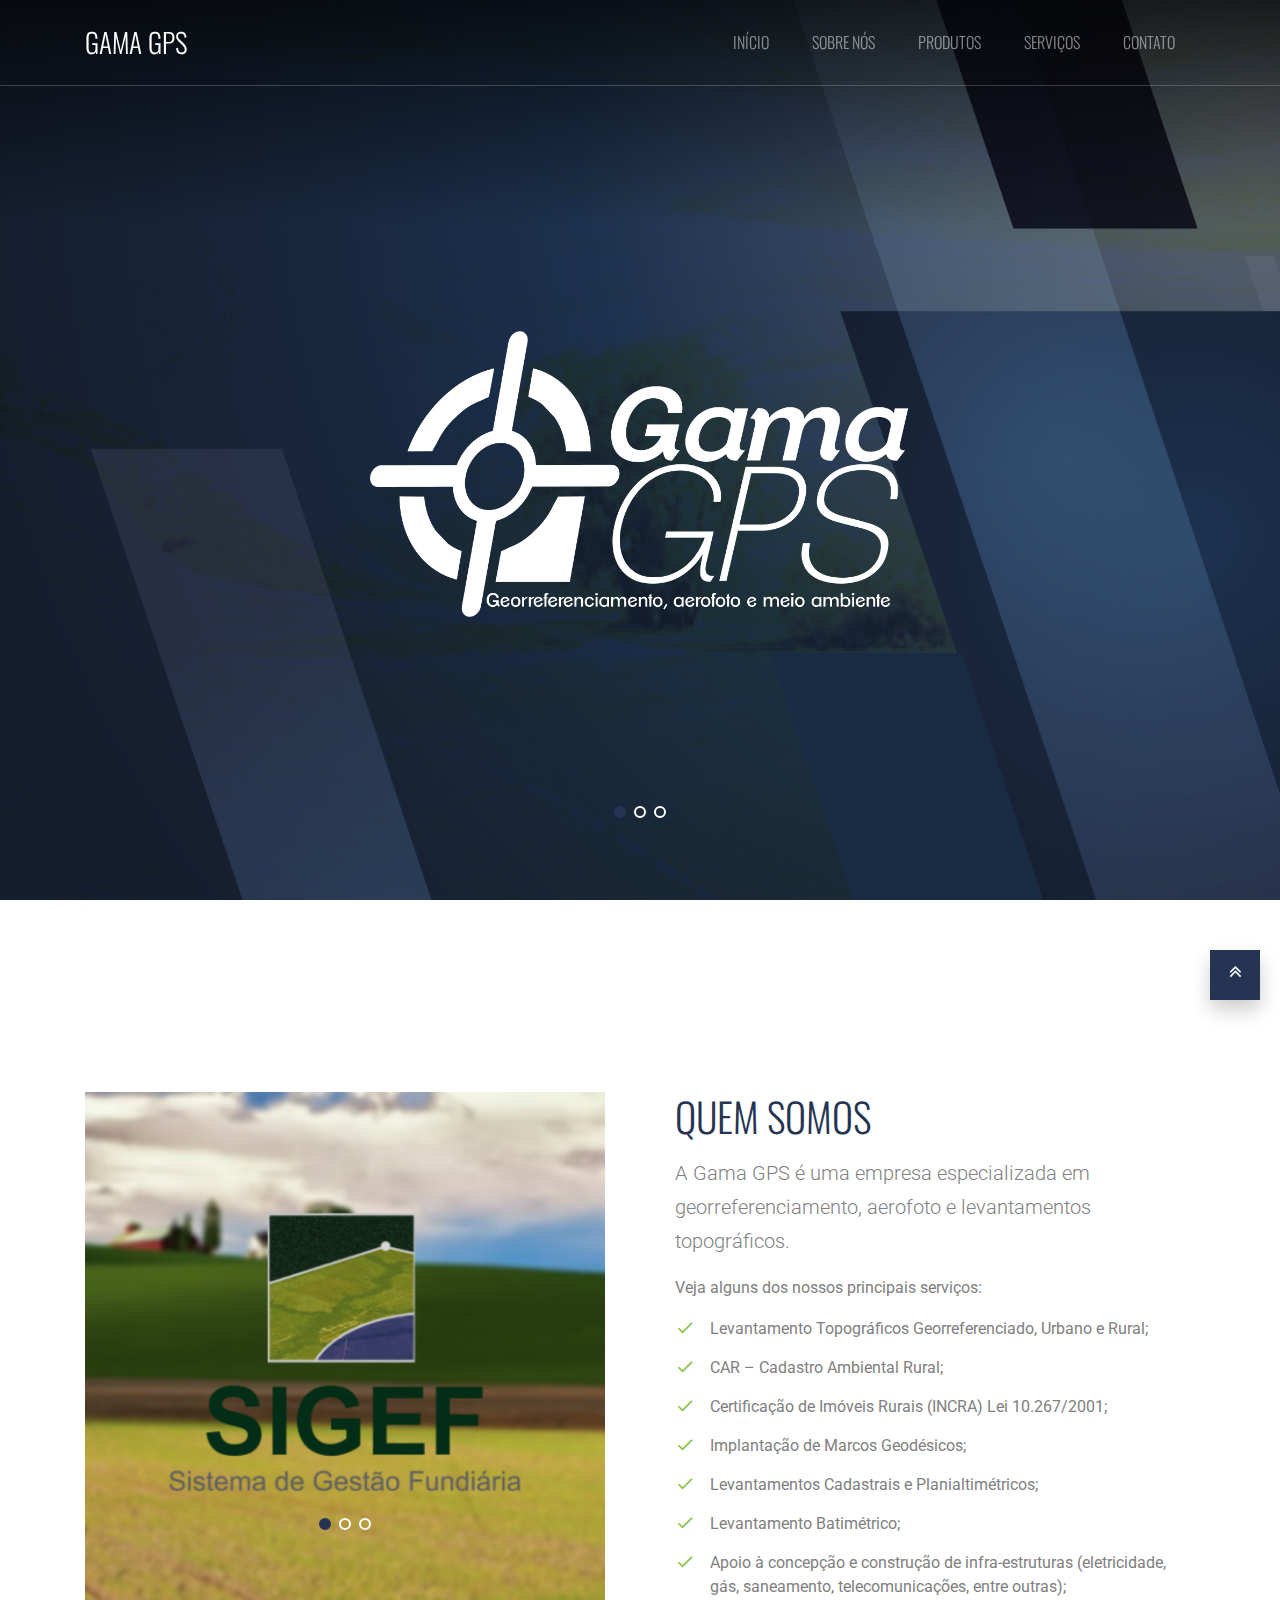
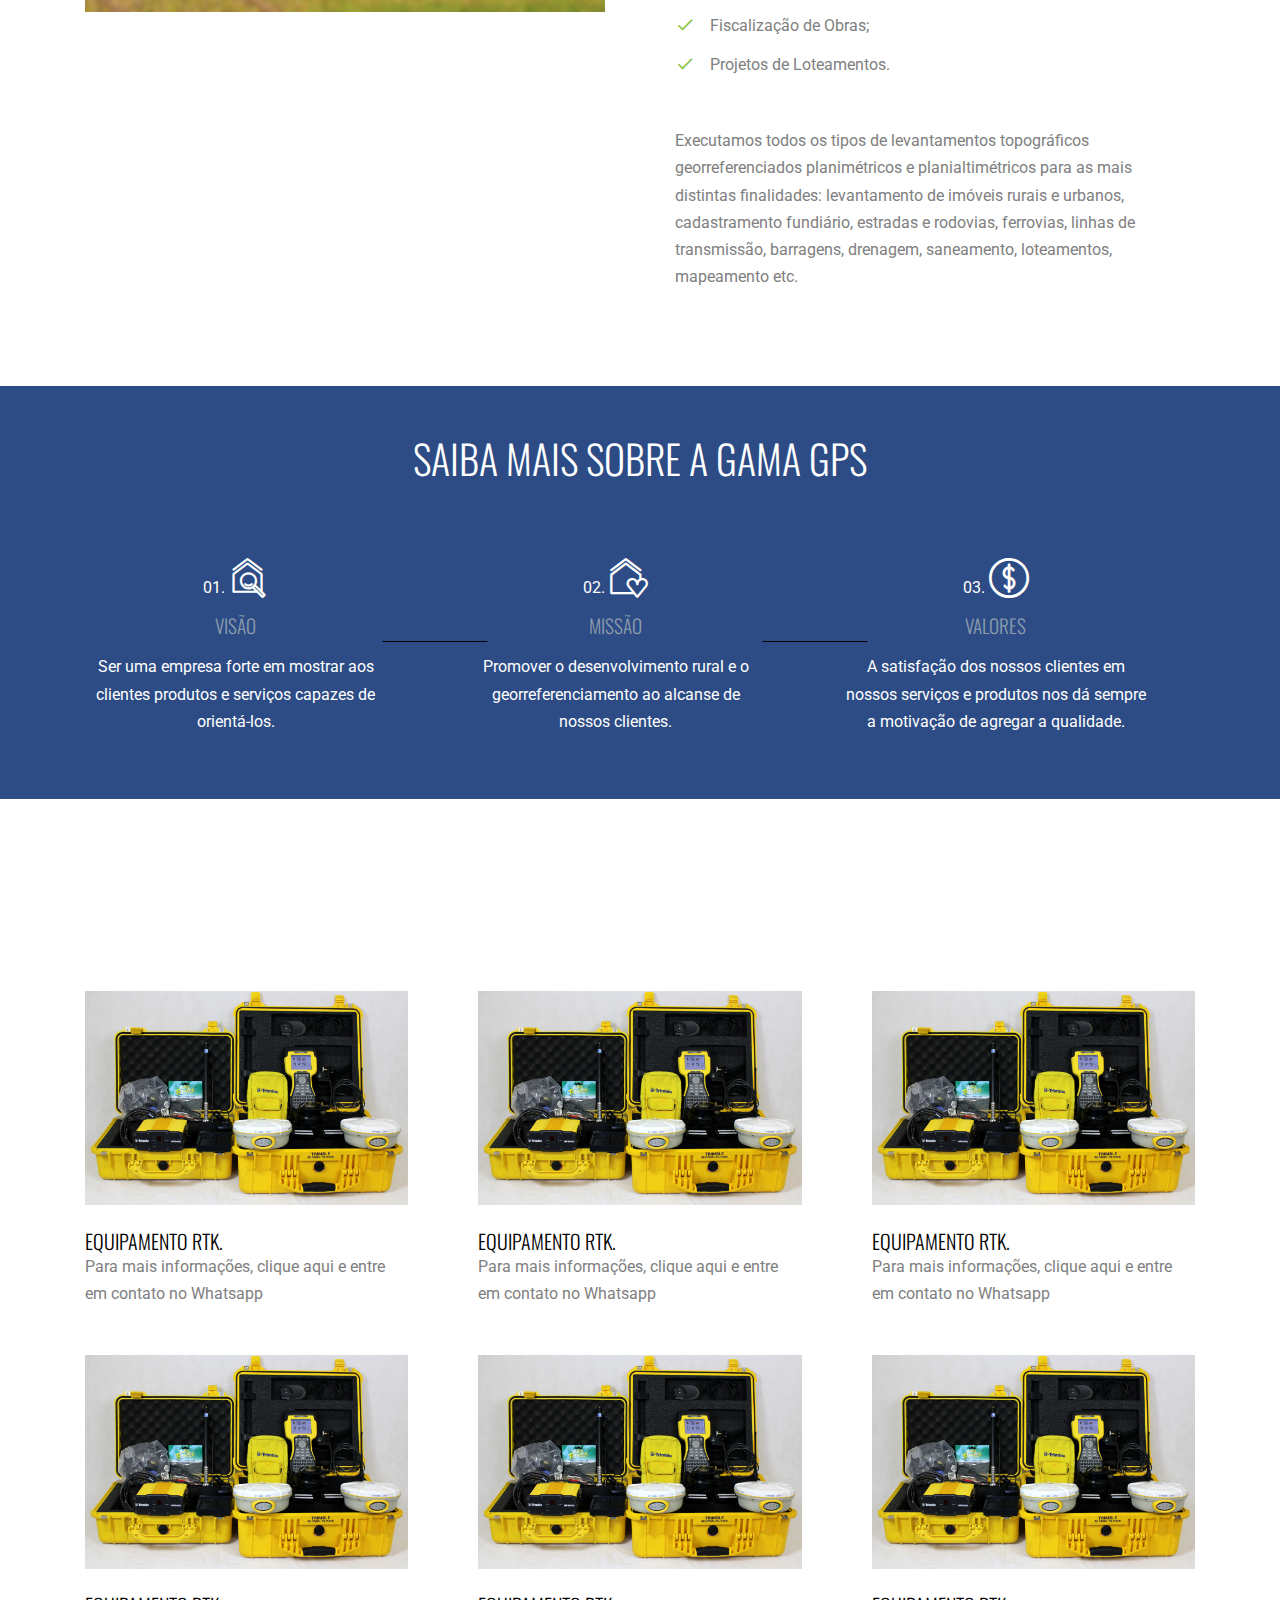
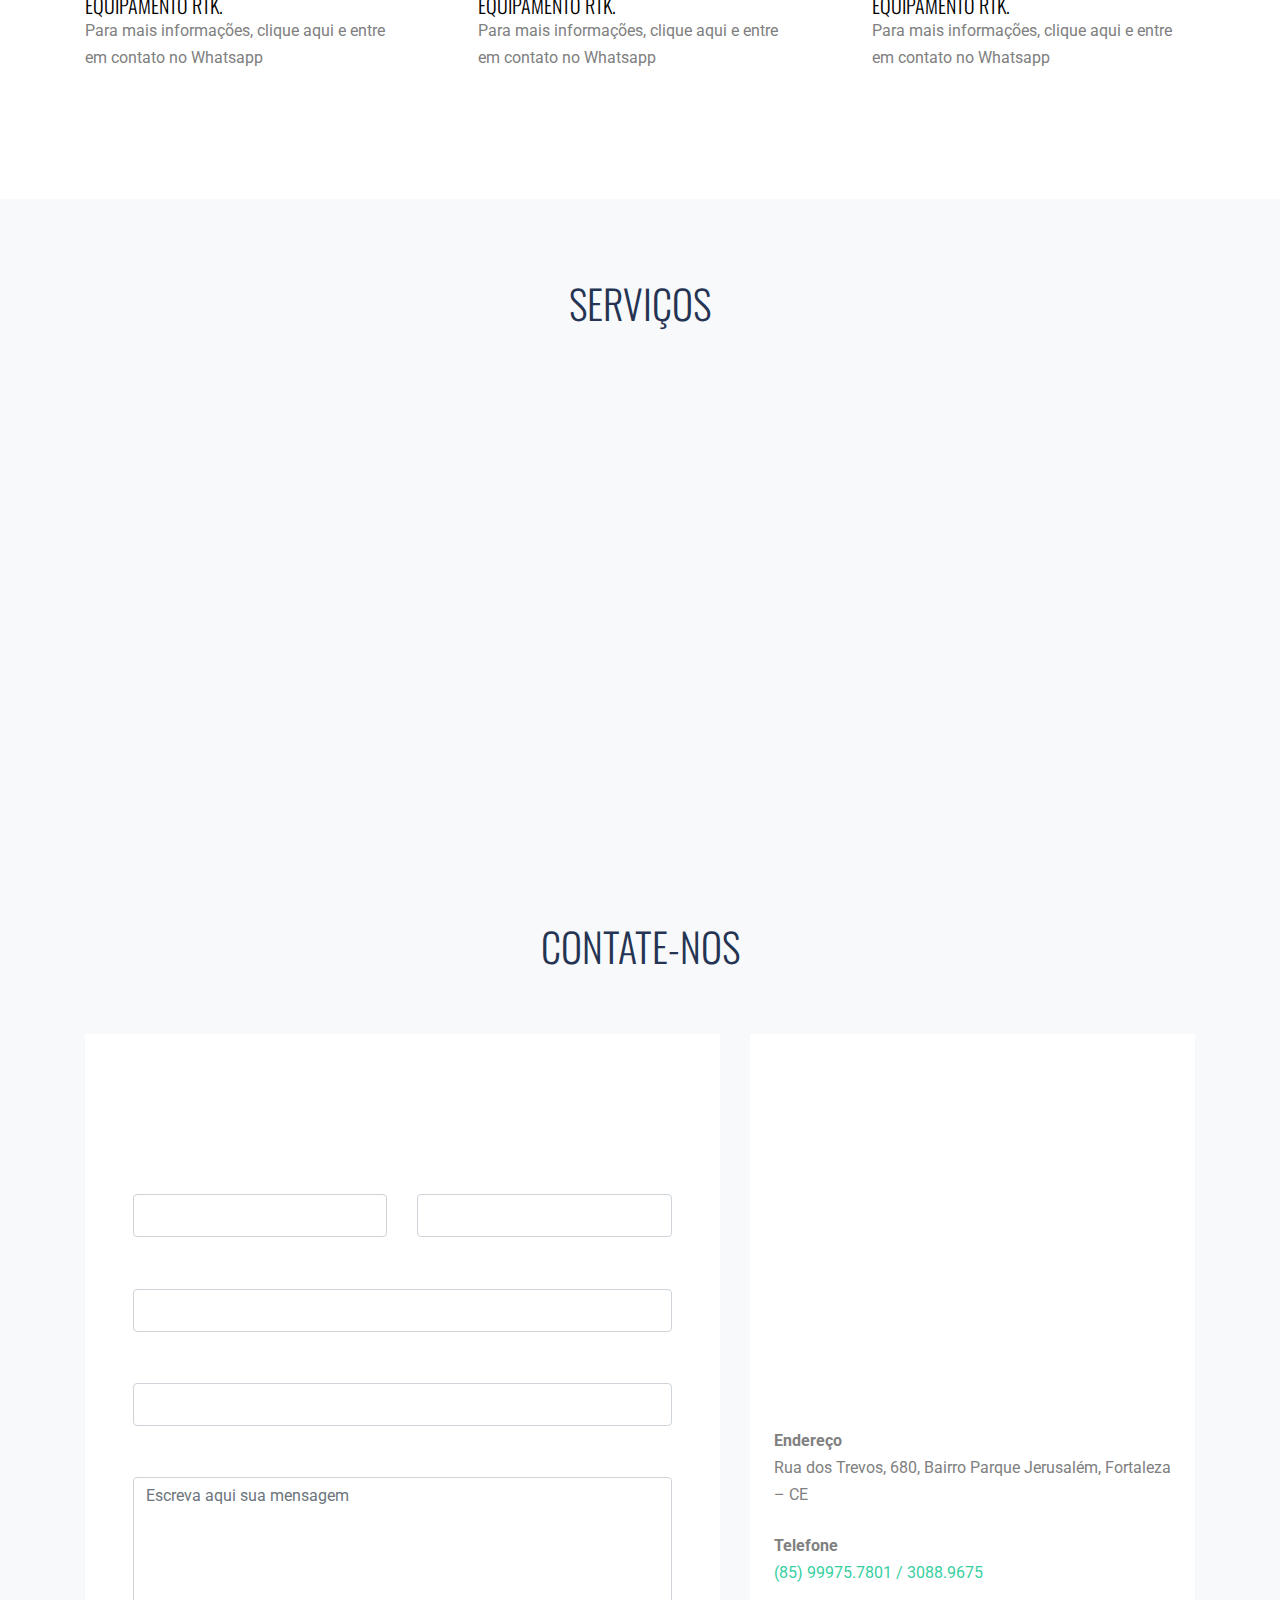
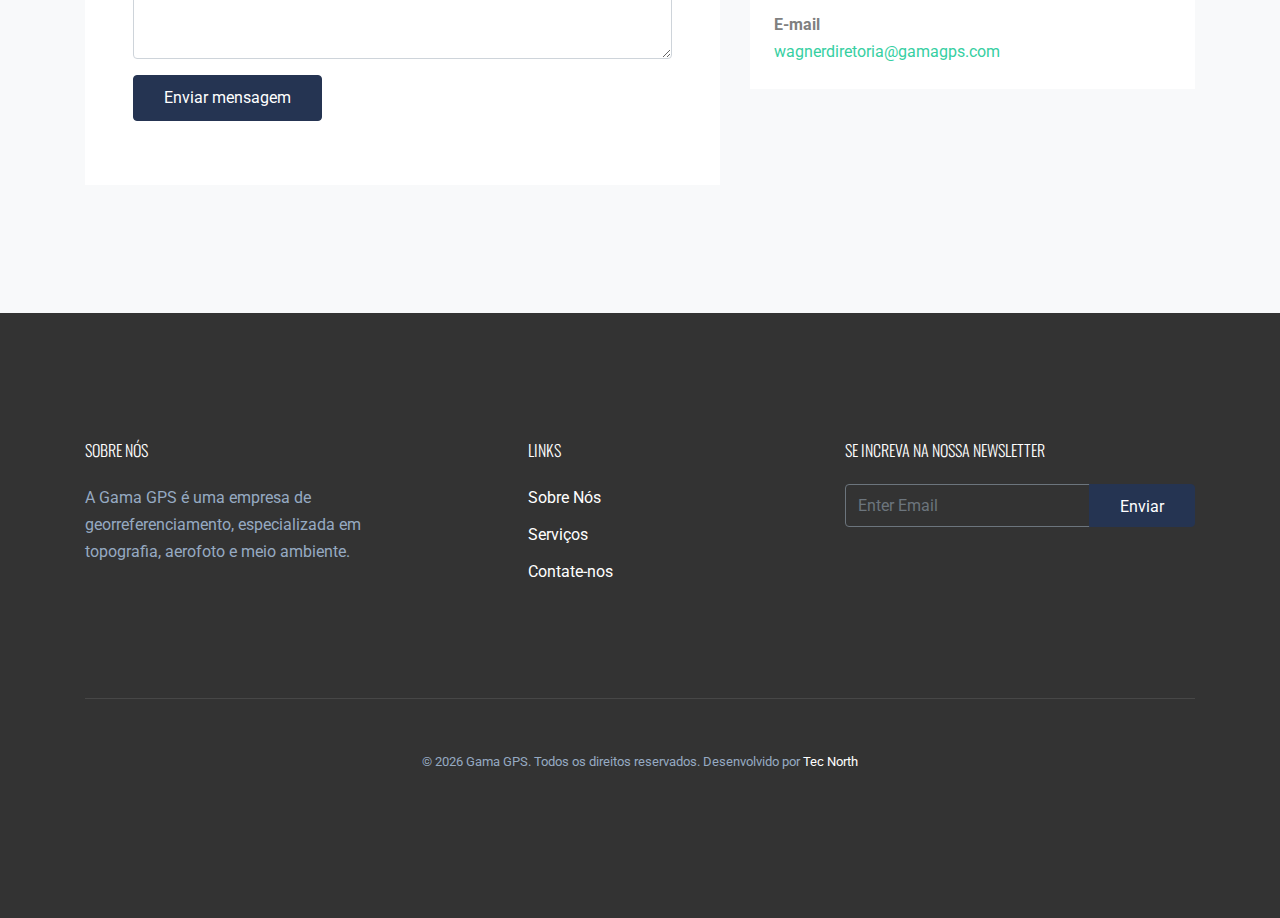
==== commit 6f916c1b: "Alteração no estilo da página" ====
--- a/index.html
+++ b/index.html
@@ -82,7 +82,7 @@
     <div class="site-block-wrap">
       <div class="owl-carousel with-dots">
 
-        <div class="site-blocks-cover overlay overlay-2" style="background-image: url(images/hero_2.jpg);"
+        <div class="site-blocks-cover overlay overlay-2" style="background-image: url(images/hero_1.jpg);"
           data-aos="fade" id="home-section">
 
           <div class="container">
@@ -94,7 +94,7 @@
           </div>
         </div>
 
-        <div class="site-blocks-cover overlay overlay-2" style="background-image: url(images/hero_1.jpg);"
+        <div class="site-blocks-cover overlay overlay-2" style="background-image: url(images/hero_2.jpg);"
           data-aos="fade" id="home-section">
 
           <div class="container">
@@ -240,12 +240,29 @@
           <div class="col-md-6 col-lg-4 mb-5 mb-lg-5 ">
             <div class="ftco-media-1">
               <div class="ftco-media-1-inner">
-                <a href="property-single.html" class="d-inline-block mb-4"><img src="images/equipamento-rtk.jpg"
+                <a href="https://api.whatsapp.com/send?phone=5585999757801&text=Ol%C3%A1!"
+                  class="d-inline-block mb-4"><img src="images/equipamento-rtk.jpg" alt="Whatsapp"
+                    class="img-fluid"></a>
+                <div class="ftco-media-details">
+                  <h3>EQUIPAMENTO RTK.</h3>
+                  <!-- <p>Fortaleza-CE</p> -->
+                  <strong>Para mais informações, clique aqui e entre em contato no Whatsapp</strong>
+                </div>
+
+              </div>
+            </div>
+          </div>
+
+          <div class="col-md-6 col-lg-4 mb-5 mb-lg-5 ">
+            <div class="ftco-media-1">
+              <div class="ftco-media-1-inner">
+                <a href="https://api.whatsapp.com/send?phone=5585999757801&text=Ol%C3%A1!"
+                  class="d-inline-block mb-4"><img src="images/equipamento-rtk.jpg"
                     alt="Free website template by Free-Template.co" class="img-fluid"></a>
                 <div class="ftco-media-details">
                   <h3>EQUIPAMENTO RTK.</h3>
-                  <p>Fortaleza-CE</p>
-                  <strong>R$ 20,000,00</strong>
+                  <!-- <p>Fortaleza-CE</p> -->
+                  <strong>Para mais informações, clique aqui e entre em contato no Whatsapp</strong>
                 </div>
 
               </div>
@@ -255,12 +272,13 @@
           <div class="col-md-6 col-lg-4 mb-5 mb-lg-5 ">
             <div class="ftco-media-1">
               <div class="ftco-media-1-inner">
-                <a href="property-single.html" class="d-inline-block mb-4"><img src="images/equipamento-rtk.jpg"
+                <a href="https://api.whatsapp.com/send?phone=5585999757801&text=Ol%C3%A1!"
+                  class="d-inline-block mb-4"><img src="images/equipamento-rtk.jpg"
                     alt="Free website template by Free-Template.co" class="img-fluid"></a>
                 <div class="ftco-media-details">
                   <h3>EQUIPAMENTO RTK.</h3>
-                  <p>Fortaleza-CE</p>
-                  <strong>R$ 20,000,00</strong>
+                  <!-- <p>Fortaleza-CE</p> -->
+                  <strong>Para mais informações, clique aqui e entre em contato no Whatsapp</strong>
                 </div>
 
               </div>
@@ -270,12 +288,13 @@
           <div class="col-md-6 col-lg-4 mb-5 mb-lg-5 ">
             <div class="ftco-media-1">
               <div class="ftco-media-1-inner">
-                <a href="property-single.html" class="d-inline-block mb-4"><img src="images/equipamento-rtk.jpg"
+                <a href="https://api.whatsapp.com/send?phone=5585999757801&text=Ol%C3%A1!"
+                  class="d-inline-block mb-4"><img src="images/equipamento-rtk.jpg"
                     alt="Free website template by Free-Template.co" class="img-fluid"></a>
                 <div class="ftco-media-details">
                   <h3>EQUIPAMENTO RTK.</h3>
-                  <p>Fortaleza-CE</p>
-                  <strong>R$ 20,000,00</strong>
+                  <!-- <p>Fortaleza-CE</p> -->
+                  <strong>Para mais informações, clique aqui e entre em contato no Whatsapp</strong>
                 </div>
 
               </div>
@@ -285,12 +304,13 @@
           <div class="col-md-6 col-lg-4 mb-5 mb-lg-5 ">
             <div class="ftco-media-1">
               <div class="ftco-media-1-inner">
-                <a href="property-single.html" class="d-inline-block mb-4"><img src="images/equipamento-rtk.jpg"
+                <a href="https://api.whatsapp.com/send?phone=5585999757801&text=Ol%C3%A1!"
+                  class="d-inline-block mb-4"><img src="images/equipamento-rtk.jpg"
                     alt="Free website template by Free-Template.co" class="img-fluid"></a>
                 <div class="ftco-media-details">
                   <h3>EQUIPAMENTO RTK.</h3>
-                  <p>Fortaleza-CE</p>
-                  <strong>R$ 20,000,00</strong>
+                  <!-- <p>Fortaleza-CE</p> -->
+                  <strong>Para mais informações, clique aqui e entre em contato no Whatsapp</strong>
                 </div>
 
               </div>
@@ -300,27 +320,13 @@
           <div class="col-md-6 col-lg-4 mb-5 mb-lg-5 ">
             <div class="ftco-media-1">
               <div class="ftco-media-1-inner">
-                <a href="property-single.html" class="d-inline-block mb-4"><img src="images/equipamento-rtk.jpg"
+                <a href="https://api.whatsapp.com/send?phone=5585999757801&text=Ol%C3%A1!"
+                  class="d-inline-block mb-4"><img src="images/equipamento-rtk.jpg"
                     alt="Free website template by Free-Template.co" class="img-fluid"></a>
                 <div class="ftco-media-details">
                   <h3>EQUIPAMENTO RTK.</h3>
-                  <p>Fortaleza-CE</p>
-                  <strong>R$ 20,000,00</strong>
-                </div>
-
-              </div>
-            </div>
-          </div>
-
-          <div class="col-md-6 col-lg-4 mb-5 mb-lg-5 ">
-            <div class="ftco-media-1">
-              <div class="ftco-media-1-inner">
-                <a href="property-single.html" class="d-inline-block mb-4"><img src="images/equipamento-rtk.jpg"
-                    alt="Free website template by Free-Template.co" class="img-fluid"></a>
-                <div class="ftco-media-details">
-                  <h3>EQUIPAMENTO RTK.</h3>
-                  <p>Fortaleza-CE</p>
-                  <strong>R$ 20,000,00</strong>
+                  <!-- <p>Fortaleza-CE</p> -->
+                  <strong>Para mais informações, clique aqui e entre em contato no Whatsapp</strong>
                 </div>
 
               </div>
@@ -345,9 +351,9 @@
               <div class="unit-4-icon mr-4"><span class="text-primary flaticon-house"></span></div>
               <div>
                 <h3>GEORREFERENCIADO</h3>
-                <p>Lorem ipsum dolor sit amet consectetur adipisicing elit. Perferendis quis molestiae vitae eligendi
-                  at.</p>
-                <p><a href="#">Learn More</a></p>
+                <p>Georreferenciamento ou georreferenciação de uma imagem ou um mapa ou qualquer outra forma de
+                  informação geográfica é tornar suas coordenadas conhecidas num dado sistema de referência.</p>
+                <!-- <p><a href="#">Saiba mais</a></p> -->
               </div>
             </div>
           </div>
@@ -358,9 +364,11 @@
               <div class="unit-4-icon mr-4"><span class="text-primary flaticon-flat"></span></div>
               <div>
                 <h3>CADASTRAMENTO RURAL</h3>
-                <p>Lorem ipsum dolor sit amet consectetur adipisicing elit. Perferendis quis molestiae vitae eligendi
-                  at.</p>
-                <p><a href="#">Learn More</a></p>
+                <p>O Cadastro Ambiental Rural – CAR é um registro público eletrônico de âmbito nacional, OBRIGATÓRIO
+                  PARA TODOS OS IMÓVEIS RURAIS, instituído pela Lei Federal nº 12.651/12.
+                  A inscrição no Cadastro Ambiental Rural é obrigatória para todos os imóveis rurais (propriedade ou
+                  posse) sejam eles públicos ou privados. (Art.29 da Lei n° 12.651/2012).</p>
+                <!-- <p><a href="#">Saiba mais</a></p> -->
               </div>
             </div>
           </div>
@@ -370,9 +378,11 @@
               <div class="unit-4-icon mr-4"><span class="text-primary flaticon-location"></span></div>
               <div>
                 <h3>REGULARIZAÇÃO FUNDIÁRIA</h3>
-                <p>Lorem ipsum dolor sit amet consectetur adipisicing elit. Perferendis quis molestiae vitae eligendi
-                  at.</p>
-                <p><a href="#">Learn More</a></p>
+                <p>A Regularização Fundiária consiste no conjunto de medidas jurídicas, urbanísticas, ambientais e
+                  sociais que visam à regularização de assentamentos irregulares e à titulação de seus ocupantes, de
+                  modo a garantir o direito social à moradia, o pleno desenvolvimento das funções sociais da propriedade
+                  urbana e o direito ao meio ambiente ecologicamente equilibrado.</p>
+                <!-- <p><a href="#">Saiba mais</a></p> -->
               </div>
             </div>
           </div>
@@ -433,10 +443,9 @@
 
               <div class="row form-group">
                 <div class="col-md-12">
-                  <input type="submit" value="Send Message" class="btn btn-primary btn-md text-white">
-                </div>
-              </div>
-
+                  <input type="submit" value="Enviar mensagem" class="btn btn-primary btn-md text-white">
+                </div>
+              </div>
 
             </form>
           </div>
@@ -445,17 +454,18 @@
             <div class="p-4 mb-3 bg-white">
               <iframe
                 src="https://www.google.com/maps/embed?pb=!1m18!1m12!1m3!1d3981.0412990663845!2d-38.597271035710136!3d-3.8011437446099645!2m3!1f0!2f0!3f0!3m2!1i1024!2i768!4f13.1!3m3!1m2!1s0x7c74db0e0cd5733%3A0x3823b18c948e90da!2sGama%20GPS!5e0!3m2!1spt-BR!2sbr!4v1593066922175!5m2!1spt-BR!2sbr"
-                width="400" height="400" frameborder="0" style="border:0;" allowfullscreen="" aria-hidden="false"
+                width="360" height="360" frameborder="0" style="border:0;" allowfullscreen="" aria-hidden="false"
                 tabindex="0"></iframe>
 
               <p class="mb-0 font-weight-bold">Endereço</p>
               <p class="mb-4">Rua dos Trevos, 680, Bairro Parque Jerusalém, Fortaleza – CE</p>
 
               <p class="mb-0 font-weight-bold">Telefone</p>
-              <p class="mb-4"><a href="#">(85) 99975.7801 / 3088.9675</a></p>
+              <p class="mb-4"><a href="https://api.whatsapp.com/send?phone=5585999757801&text=Ol%C3%A1!">(85) 99975.7801
+                  / 3088.9675</a></p>
 
               <p class="mb-0 font-weight-bold">E-mail</p>
-              <p class="mb-0"><a href="#">wagnerdiretoria@gamagps.com</a></p>
+              <p class="mb-0"><a href="mailto:wagnerdiretoria@gamagps.com">wagnerdiretoria@gamagps.com</a></p>
 
             </div>
 
@@ -478,9 +488,9 @@
               <div class="col-md-3 mx-auto">
                 <h2 class="footer-heading mb-4">Links</h2>
                 <ul class="list-unstyled">
-                  <li><a href="#">Sobre Nós</a></li>
-                  <li><a href="#">Serviços</a></li>
-                  <li><a href="#">Contate-nos</a></li>
+                  <li><a href="#about-section">Sobre Nós</a></li>
+                  <li><a href="#services-section">Serviços</a></li>
+                  <li><a href="#contact-section">Contate-nos</a></li>
                 </ul>
               </div>
 
@@ -494,20 +504,19 @@
                   <input type="text" class="form-control border-secondary text-white bg-transparent"
                     placeholder="Enter Email" aria-label="Insira seu E-mail" aria-describedby="button-addon2">
                   <div class="input-group-append">
-                    <button class="btn btn-primary text-black" type="button" id="button-addon2">Enviar</button>
+                    <button class="btn btn-primary" type="button" id="button-addon2">Enviar</button>
                   </div>
                 </div>
               </form>
             </div>
 
-            <div class="">
+            <!-- <div class="">
               <h2 class="footer-heading mb-4">Siga-nos</h2>
               <a href="#" class="pl-0 pr-3"><span class="icon-facebook"></span></a>
               <a href="#" class="pl-3 pr-3"><span class="icon-twitter"></span></a>
               <a href="#" class="pl-3 pr-3"><span class="icon-instagram"></span></a>
               <a href="#" class="pl-3 pr-3"><span class="icon-linkedin"></span></a>
-            </div>
-
+            </div> -->
 
           </div>
         </div>
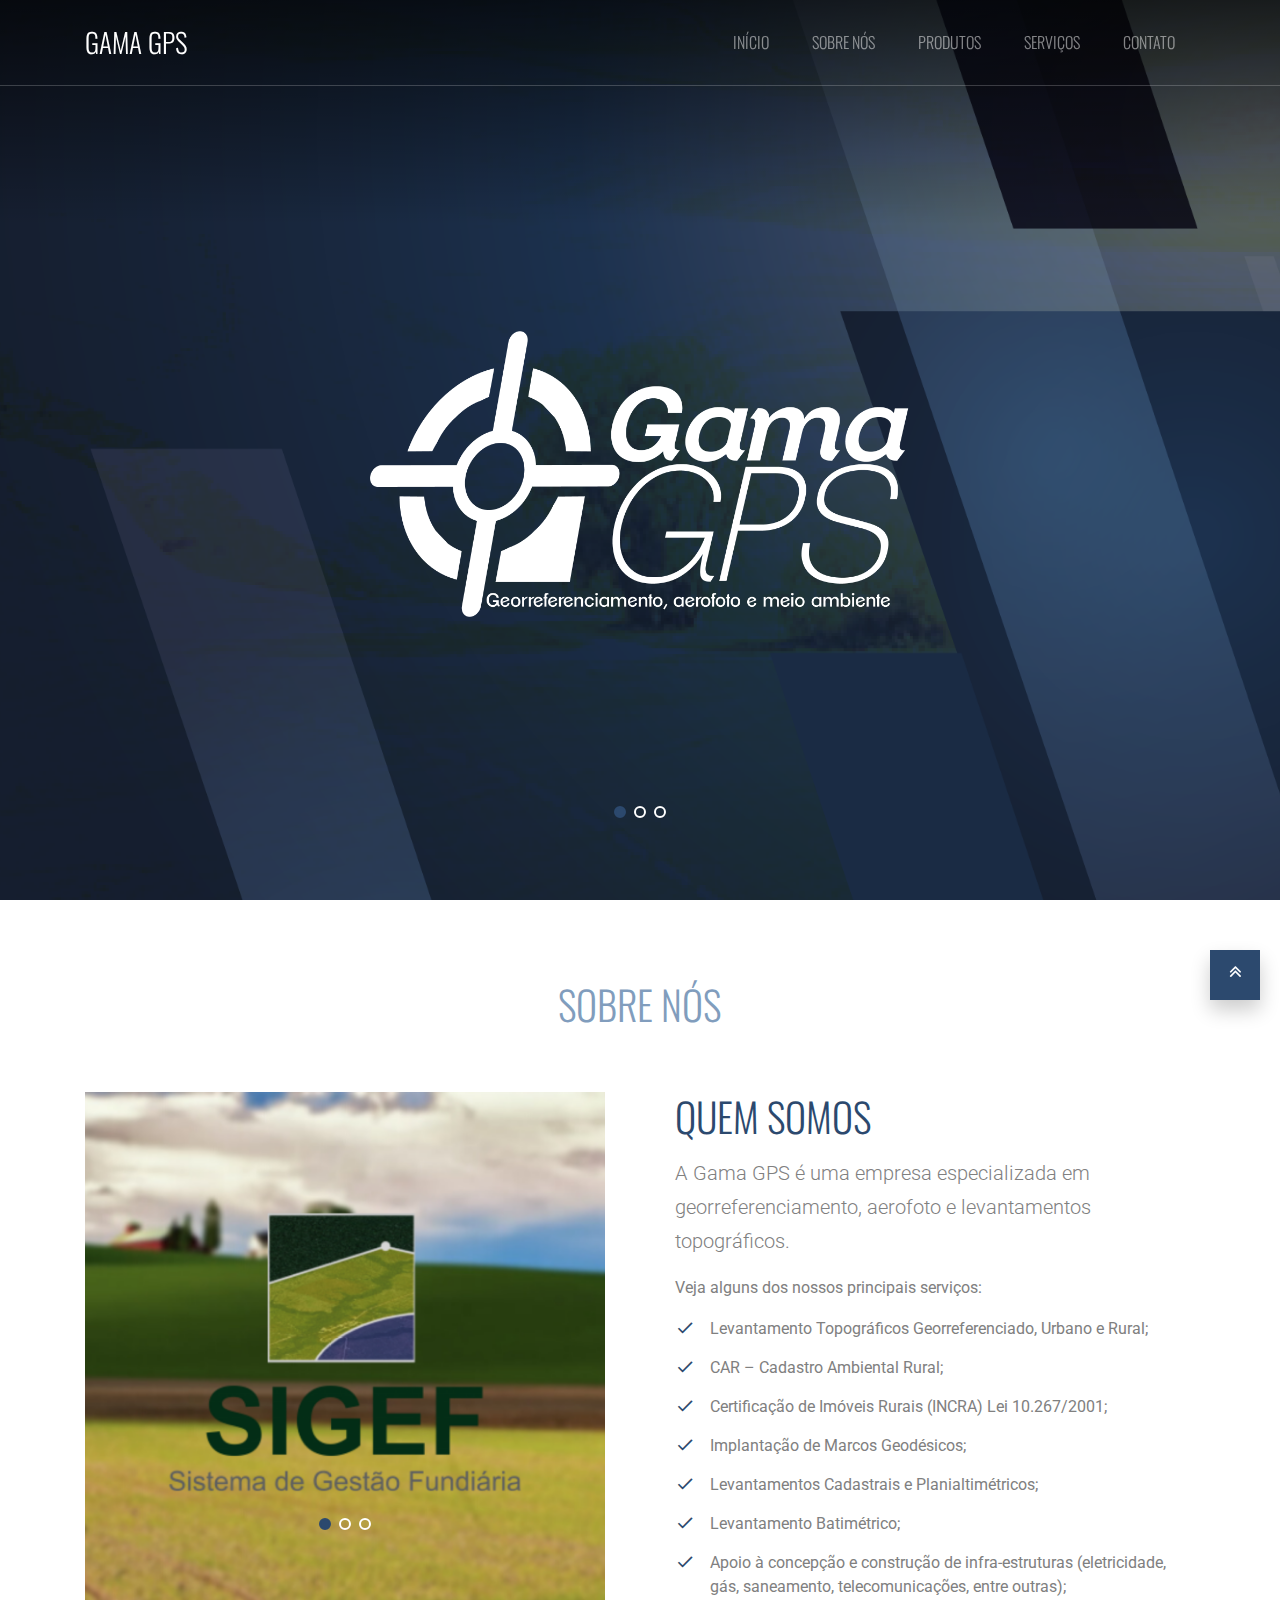
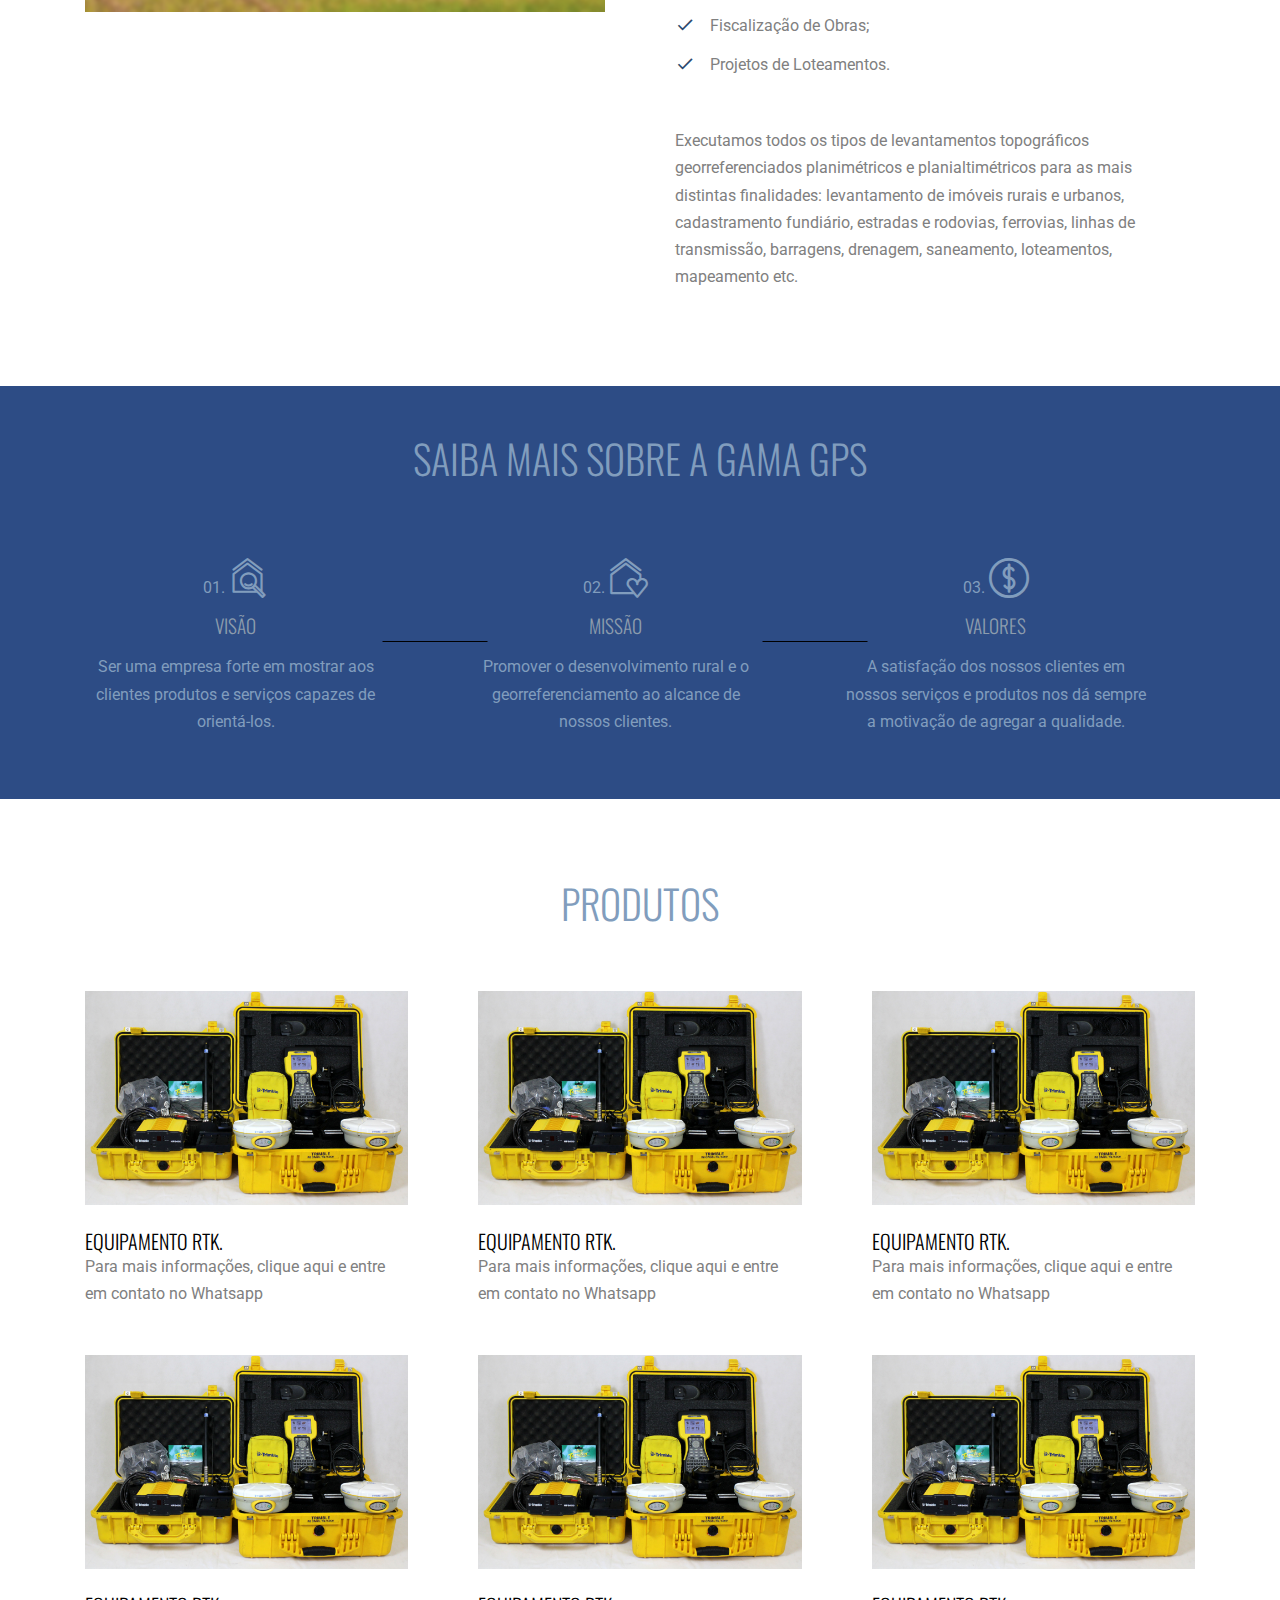
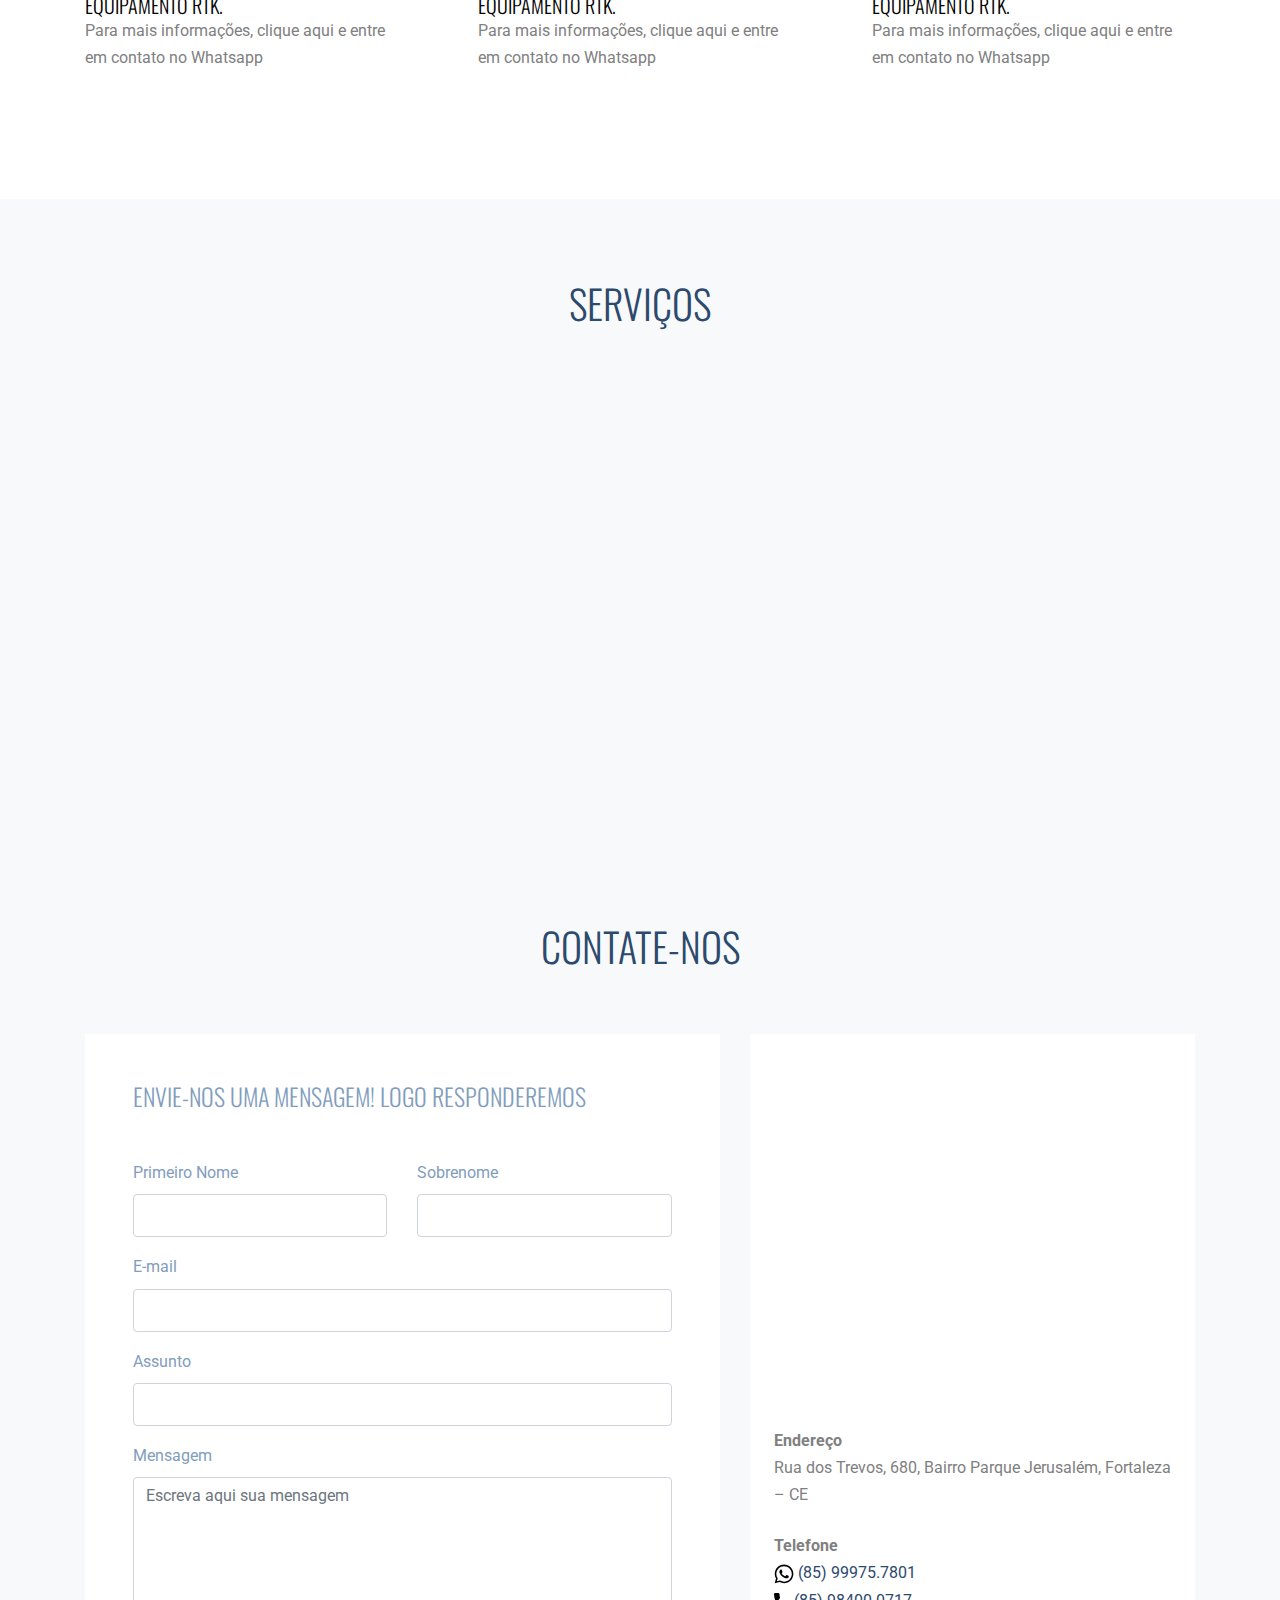
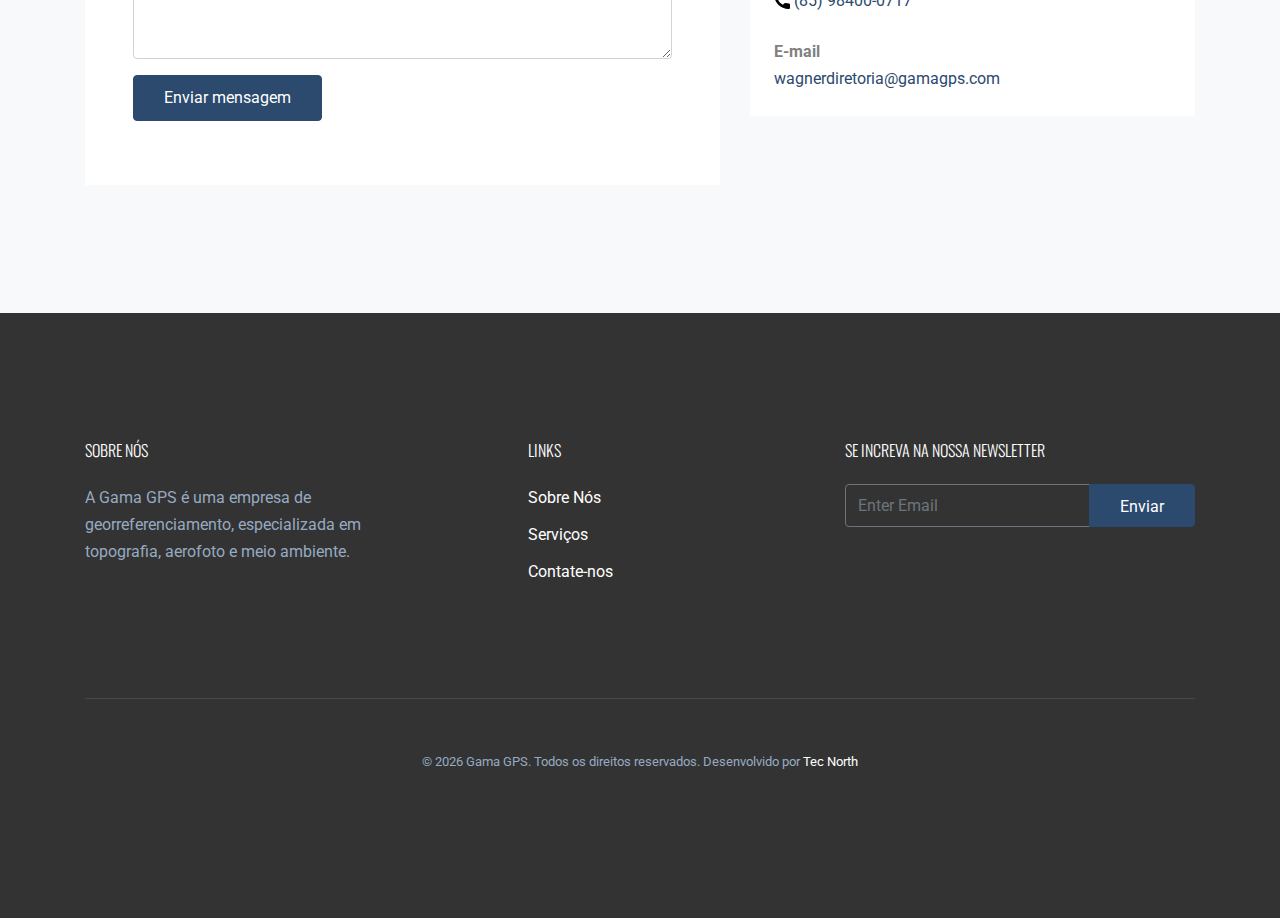
==== commit 5206983a: "Alteração de cores" ====
--- a/index.html
+++ b/index.html
@@ -210,7 +210,7 @@
               <span class="text-black">02.</span>
               <span class="custom-icon flaticon-home text-black"></span>
               <h3 class="text-dark">Missão</h3>
-              <p class="text-black">Promover o desenvolvimento rural e o georreferenciamento ao alcanse de nossos
+              <p class="text-black">Promover o desenvolvimento rural e o georreferenciamento ao alcance de nossos
                 clientes.</p>
             </div>
           </div>
@@ -461,8 +461,14 @@
               <p class="mb-4">Rua dos Trevos, 680, Bairro Parque Jerusalém, Fortaleza – CE</p>
 
               <p class="mb-0 font-weight-bold">Telefone</p>
-              <p class="mb-4"><a href="https://api.whatsapp.com/send?phone=5585999757801&text=Ol%C3%A1!">(85) 99975.7801
-                  / 3088.9675</a></p>
+              <div class="mb-4">
+                <img src="images/whatsapp.svg" width="20px" alt="">
+                <a href="https://api.whatsapp.com/send?phone=5585999757801&text=Ol%C3%A1!">(85) 99975.7801</a>
+                <p>
+                  <img src="images/phone.svg" width="16px" alt="">
+                  <a href="tel:85984000717">  (85) 98400-0717</a>
+                </p>
+              </div>
 
               <p class="mb-0 font-weight-bold">E-mail</p>
               <p class="mb-0"><a href="mailto:wagnerdiretoria@gamagps.com">wagnerdiretoria@gamagps.com</a></p>
